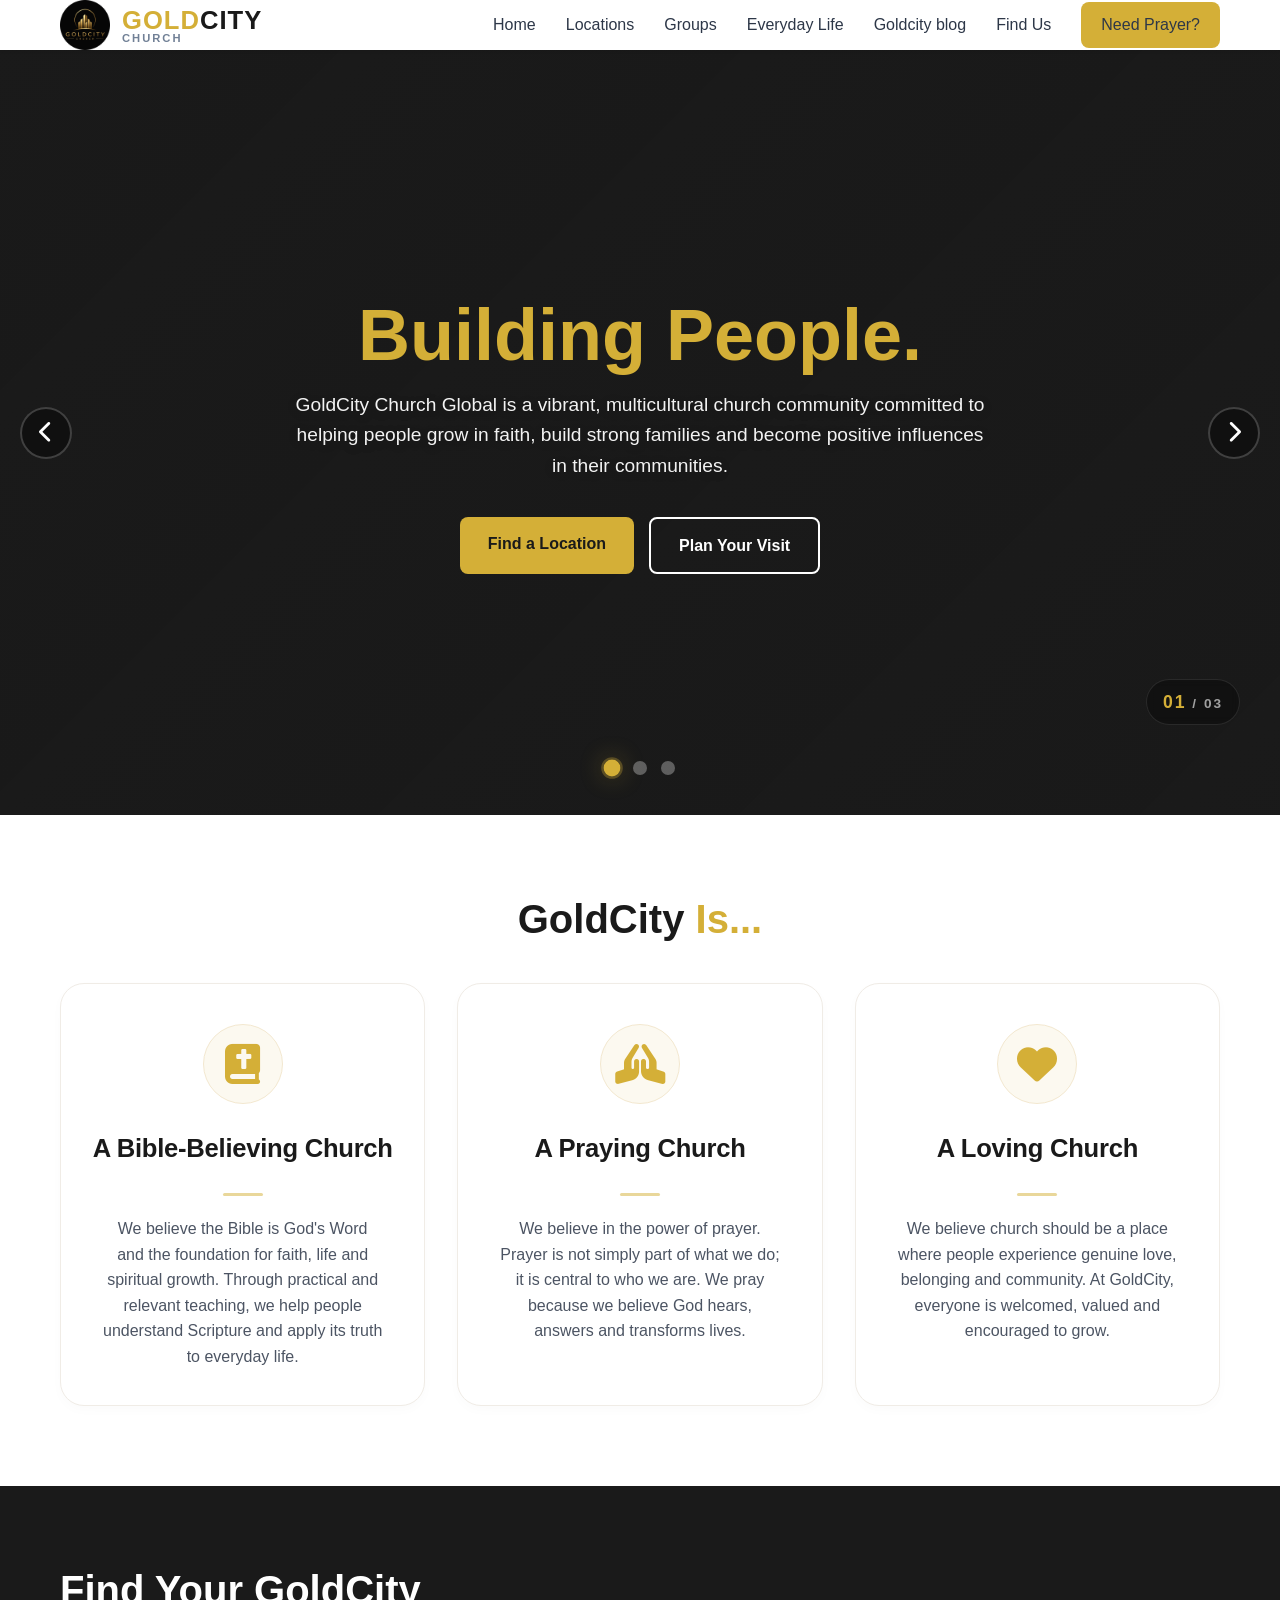
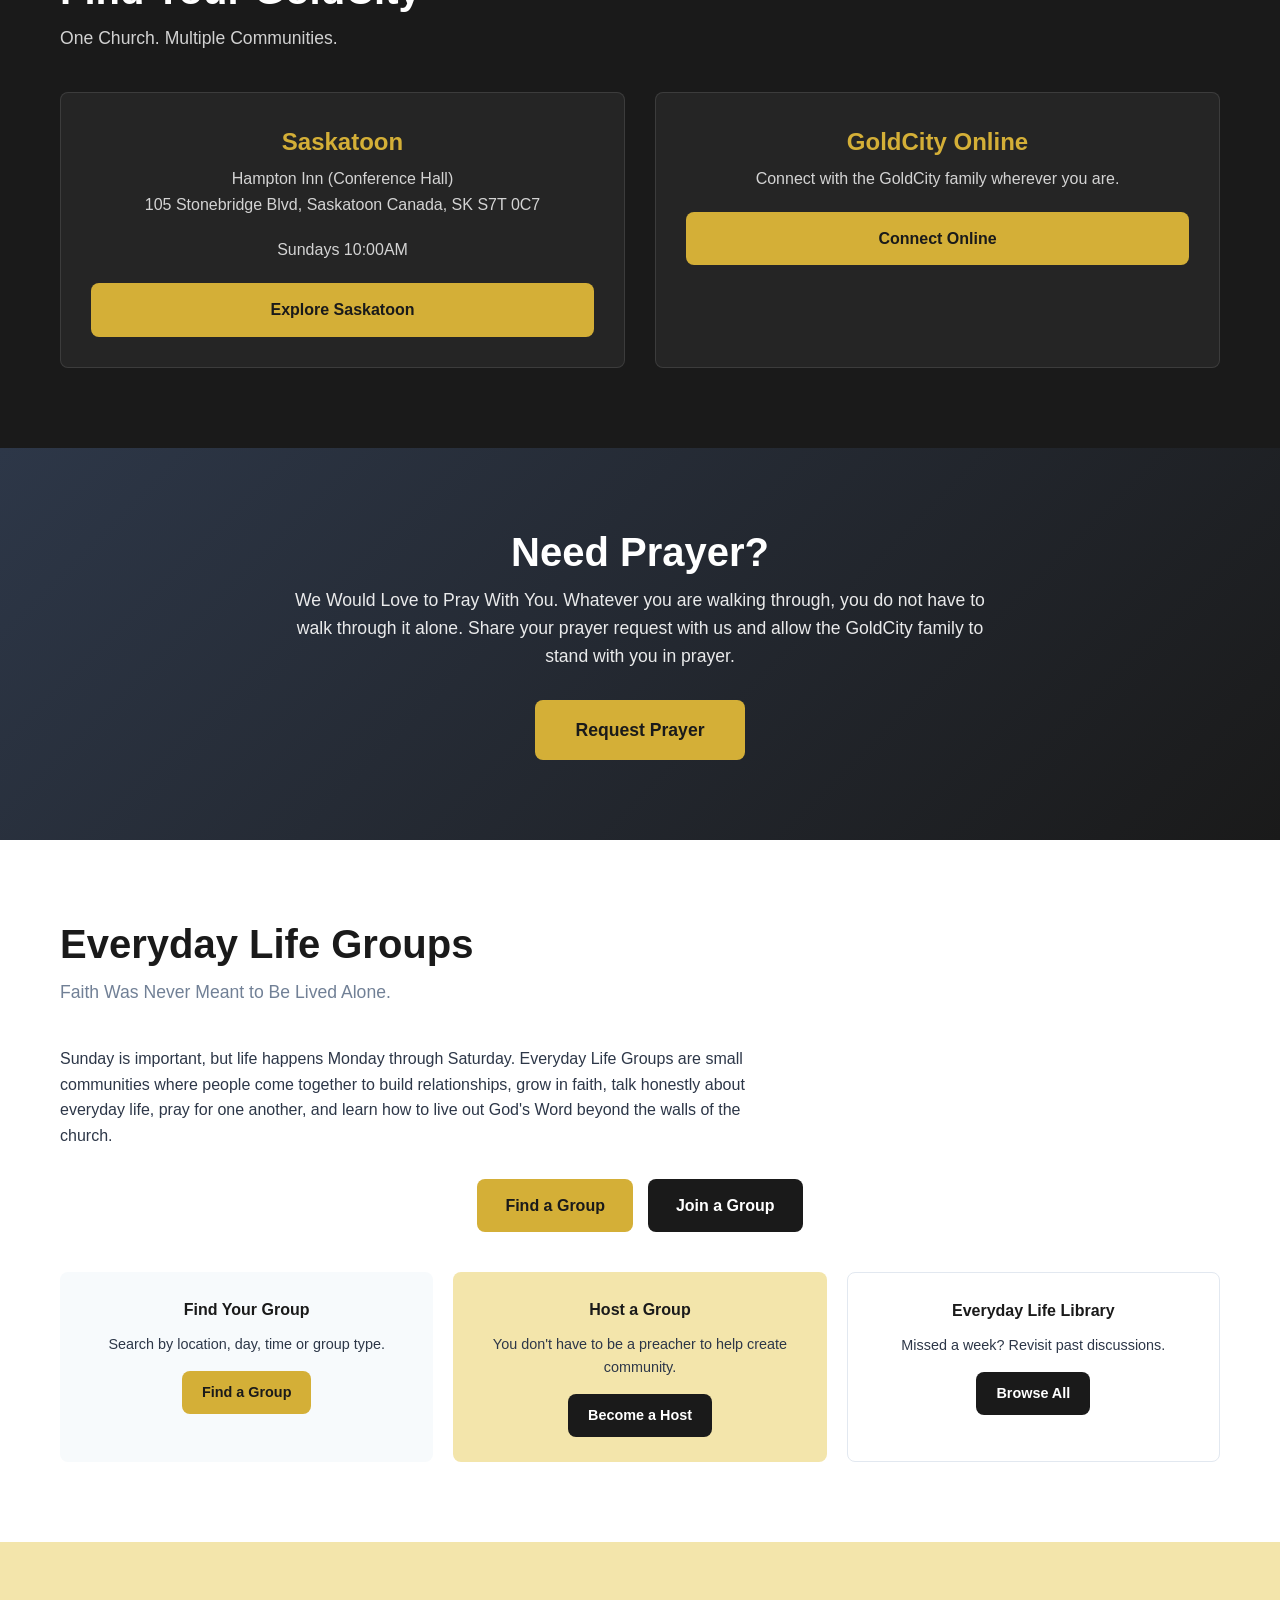
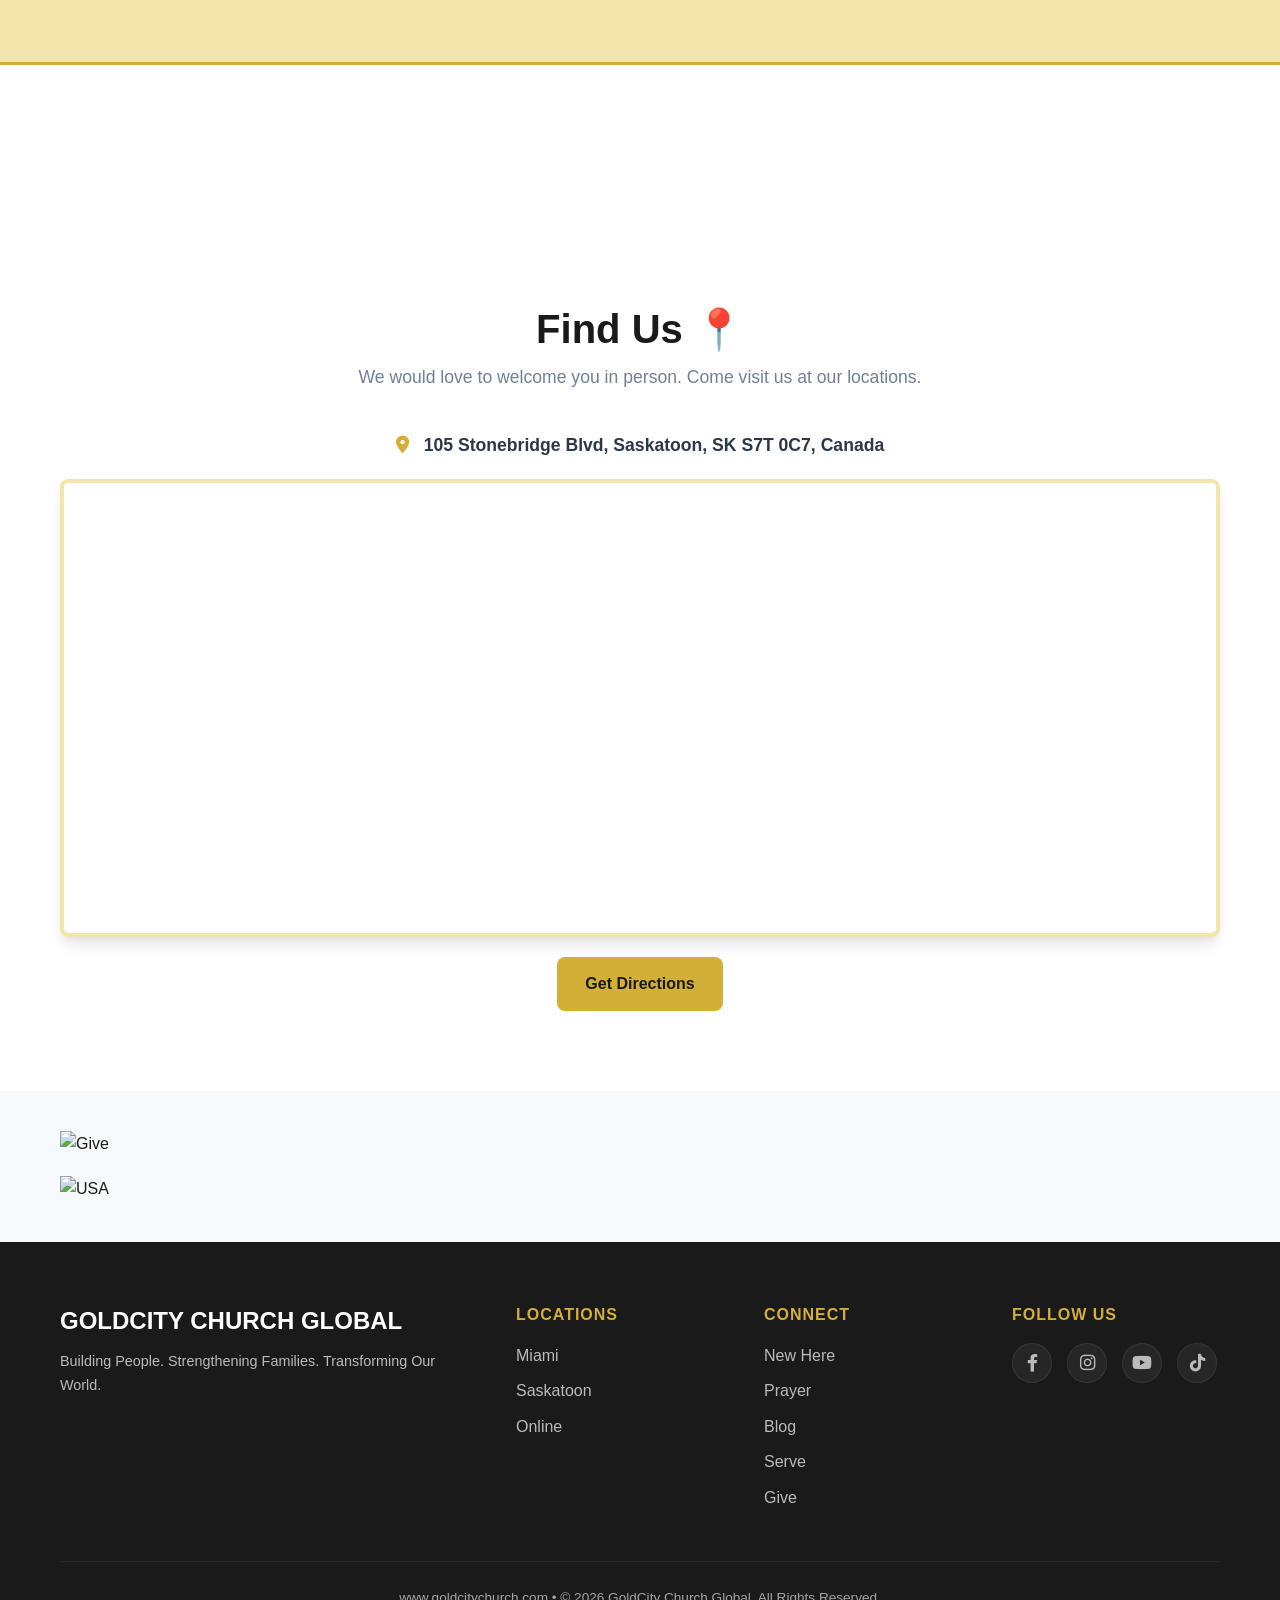
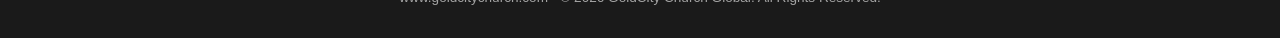
==== index.html @ 54d83080 "Update event day from 'Sunday' to 'Sundays'" ====
<!DOCTYPE html>
<html lang="en">
<head>
    <meta charset="UTF-8" />
    <meta name="viewport" content="width=device-width, initial-scale=1.0" />
    <title>GoldCity Church Global | Building People. Strengthening Families. Transforming Our World.</title>
    <!-- Font Awesome -->
    <link rel="stylesheet" href="https://cdnjs.cloudflare.com/ajax/libs/font-awesome/6.0.0-beta3/css/all.min.css" />
    <!-- Main Stylesheet -->
    <link rel="stylesheet" href="css/style.css" />
    <!-- Favicon -->
    <link rel="icon" type="image/png" sizes="32x32" href="images/favicon.png" />
    <link rel="icon" type="image/png" sizes="16x16" href="images/favicon.png" />
    <link rel="apple-touch-icon" sizes="180x180" href="images/favicon.png" />
</head>
<body>

    <!-- ============================================================
    HEADER
    ============================================================ -->
    <header>
        <nav class="container">
            <a href="index.html" class="logo">
                <img src="images/ logo.png">
                <span class="logo-text">
                    <span class="gold">GOLD</span><span class="city">CITY</span>
                    <span class="global">CHURCH</span>
                </span>
            </a>
            <ul class="nav-links" id="navLinks">
                <li><a href="index.html">Home</a></li>
                <li><a href="#locations">Locations</a></li>
                <li><a href="#el-groups">Groups</a></li>
                <li><a href="#everyday-life">Everyday Life</a></li>
                <li><a href="#blog">Goldcity blog</a></li>
                <li><a href="#map">Find Us</a></li>
                <li><a href="prayer.html" class="btn btn-primary">Need Prayer?</a></li>
            </ul>
            <button class="mobile-menu-btn" id="mobileMenuBtn" aria-label="Toggle menu">☰</button>
        </nav>
    </header>

    <!-- ============================================================
    HERO SLIDESHOW
    ============================================================ -->
    <section class="hero-slider" id="home">
        <!-- Slide 1: Building People (First) -->
        <div class="slide active">
            <div class="slide-content">
                <h1><span style="color: #D4AF37; font-weight: 900;">Building People.</span></h1>
                <p>GoldCity Church Global is a vibrant, multicultural church community committed to helping people grow in faith, build strong families and become positive influences in their communities.</p>
                <div class="slide-buttons">
                    <a href="#locations" class="btn btn-primary">Find a Location</a>
                    <a href="#map" class="btn btn-secondary">Plan Your Visit</a>
                </div>
            </div>
        </div>
        
        <!-- Slide 2: Strengthening Families (Second) -->
        <div class="slide">
            <div class="slide-content">
                <h1><span style="color: #D4AF37; font-weight: 900;">Strengthening Families.</span></h1>
                <p>We are dedicated to creating an environment designed to strengthen marriages, parents, children, and families, providing a foundation of love and biblical truth.</p>
                <div class="slide-buttons">
                    <a href="#locations" class="btn btn-primary">Find a Location</a>
                    <a href="#map" class="btn btn-secondary">Plan Your Visit</a>
                </div>
            </div>
        </div>
        
        <!-- Slide 3: Transforming Our World (Third) -->
        <div class="slide">
            <div class="slide-content">
                <h1><span style="color: #D4AF37; font-weight: 900;">Transforming Our World.</span></h1>
                <p>GoldCity Church Global is a vibrant, multicultural church community committed to helping people grow in faith, build strong families and become positive influences in their communities and the world.</p>
                <div class="slide-buttons">
                    <a href="#locations" class="btn btn-primary">Find a Location</a>
                    <a href="#map" class="btn btn-secondary">Plan Your Visit</a>
                </div>
            </div>
        </div>
        
        <div class="slider-arrows">
            <button id="prevSlide" aria-label="Previous slide"><i class="fas fa-chevron-left"></i></button>
            <button id="nextSlide" aria-label="Next slide"><i class="fas fa-chevron-right"></i></button>
        </div>
        <div class="slide-counter">
            <span class="current" id="currentSlideNum">01</span> / <span id="totalSlidesNum">03</span>
        </div>
        <div class="slider-dots">
            <div class="dot active" data-slide="0"></div>
            <div class="dot" data-slide="1"></div>
            <div class="dot" data-slide="2"></div>
        </div>
    </section>

    <!-- GOLD CITY IS -->
    <section class="section">
        <div class="container">
            <h2 class="section-title text-center">GoldCity <span class="text-gold">Is...</span></h2>
            <div class="is-grid">
                <div class="is-card">
                    <div class="is-card-icon"><i class="fas fa-bible"></i></div>
                    <h3>A Bible-Believing Church</h3>
                    <div class="card-divider"></div>
                    <p>We believe the Bible is God's Word and the foundation for faith, life and spiritual growth. Through practical and relevant teaching, we help people understand Scripture and apply its truth to everyday life.</p>
                </div>
                <div class="is-card">
                    <div class="is-card-icon"><i class="fas fa-hands-praying"></i></div>
                    <h3>A Praying Church</h3>
                    <div class="card-divider"></div>
                    <p>We believe in the power of prayer. Prayer is not simply part of what we do; it is central to who we are. We pray because we believe God hears, answers and transforms lives.</p>
                </div>
                <div class="is-card">
                    <div class="is-card-icon"><i class="fas fa-heart"></i></div>
                    <h3>A Loving Church</h3>
                    <div class="card-divider"></div>
                    <p>We believe church should be a place where people experience genuine love, belonging and community. At GoldCity, everyone is welcomed, valued and encouraged to grow.</p>
                </div>
            </div>
        </div>
    </section>

    <!-- LOCATIONS -->
    <section class="section locations" id="locations">
        <div class="container">
            <h2 class="section-title">Find Your GoldCity</h2>
            <p class="section-subtitle">One Church. Multiple Communities.</p>
            <div class="loc-grid">
                <div class="loc-card">
                    <h3>Saskatoon</h3>
                    <p>Hampton Inn (Conference Hall)<br>105 Stonebridge Blvd, Saskatoon Canada, SK S7T 0C7</p>
                     <p>Sundays 10:00AM</p>
                    <a href="#saskatoon-map" class="btn btn-primary btn-full-mobile">Explore Saskatoon</a>
                </div>
                <div class="loc-card">
                    <h3>GoldCity Online</h3>
                    <p>Connect with the GoldCity family wherever you are.</p>
                    <a href="#" class="btn btn-primary btn-full-mobile">Connect Online</a>
                </div>
            </div>
        </div>
    </section>

    <!-- PRAYER CTA -->
    <section class="section prayer-cta" id="prayer">
        <div class="container">
            <h2 class="section-title">Need Prayer?</h2>
            <p>We Would Love to Pray With You. Whatever you are walking through, you do not have to walk through it alone. Share your prayer request with us and allow the GoldCity family to stand with you in prayer.</p>
            <a href="prayer.html" class="btn btn-primary">Request Prayer</a>
        </div>
    </section>

    <!-- EVERYDAY LIFE GROUPS -->
    <section class="section el-groups" id="el-groups">
        <div class="container">
            <h2 class="section-title">Everyday Life Groups</h2>
            <p class="section-subtitle">Faith Was Never Meant to Be Lived Alone.</p>
            <p style="max-width: 700px; margin-bottom: 30px; color: var(--slate);">Sunday is important, but life happens Monday through Saturday. Everyday Life Groups are small communities where people come together to build relationships, grow in faith, talk honestly about everyday life, pray for one another, and learn how to live out God's Word beyond the walls of the church.</p>
            <div style="display: flex; gap: 15px; flex-wrap: wrap; margin-bottom: 40px; justify-content: center;">
                <a href="#" class="btn btn-primary">Find a Group</a>
                <a href="#" class="btn btn-dark">Join a Group</a>
            </div>
            <div style="display: grid; grid-template-columns: repeat(auto-fit, minmax(220px, 1fr)); gap: 20px; margin-top: 20px;">
                <div style="background: var(--light-gray); padding: 25px; border-radius: var(--radius); text-align: center;">
                    <h4 style="margin-bottom: 10px;">Find Your Group</h4>
                    <p style="font-size: 0.9rem; color: var(--slate);">Search by location, day, time or group type.</p>
                    <a href="#" class="btn btn-primary" style="margin-top: 15px; padding: 10px 20px; font-size: 0.9rem;">Find a Group</a>
                </div>
                <div style="background: var(--gold-light); padding: 25px; border-radius: var(--radius); text-align: center;">
                    <h4 style="margin-bottom: 10px;">Host a Group</h4>
                    <p style="font-size: 0.9rem; color: var(--slate);">You don't have to be a preacher to help create community.</p>
                    <a href="#" class="btn btn-dark" style="margin-top: 15px; padding: 10px 20px; font-size: 0.9rem;">Become a Host</a>
                </div>
                <div style="background: var(--white); border: 1px solid #e2e8f0; padding: 25px; border-radius: var(--radius); text-align: center;">
                    <h4 style="margin-bottom: 10px;">Everyday Life Library</h4>
                    <p style="font-size: 0.9rem; color: var(--slate);">Missed a week? Revisit past discussions.</p>
                    <a href="#" class="btn btn-dark" style="margin-top: 15px; padding: 10px 20px; font-size: 0.9rem;">Browse All</a>
                </div>
            </div>
        </div>
    </section>

    <!-- EVERYDAY LIFE SECTION -->
    <section class="everyday-life-section" id="everyday-life">
        <div class="container">
            <!-- Elfsight Blog | CAD Everyday life Blog -->
            <script src="https://elfsightcdn.com/platform.js" async></script>
            <div class="elfsight-app-df723f60-2df8-4416-b759-be738bc21c04" data-elfsight-app-lazy></div>
        </div>
    </section>

    <!-- BLOG SECTION -->
    <section class="section blog-section" id="blog">
        <div class="container">
            <!-- Elfsight Blog | GoldCityChurch Blog -->
            <script src="https://elfsightcdn.com/platform.js" async></script>
            <div class="elfsight-app-72cbe342-efa1-4c50-b221-0739531876c9" data-elfsight-app-lazy></div>
        </div>
    </section>

    <!-- MAP SECTION -->
    <section class="section map-section" id="map">
        <div class="container">
            <h2 class="section-title text-center">Find Us <span class="text-gold">📍</span></h2>
            <p class="section-subtitle text-center" style="margin-left: auto; margin-right: auto;">We would love to welcome you in person. Come visit us at our locations.</p>
            
            <!-- Saskatoon Map -->
            <div id="saskatoon-map" style="scroll-margin-top: 100px;">
                <div class="map-address">
                    <i class="fas fa-location-dot"></i> 
                    <strong>105 Stonebridge Blvd, Saskatoon, SK S7T 0C7, Canada</strong>
                </div>
                <div class="map-wrapper">
                    <div style="width: 100%; height: 450px; border-radius: 8px; overflow: hidden; box-shadow: 0 4px 6px -1px rgba(0,0,0,0.1);">
                        <iframe 
                            src="https://www.google.com/maps/embed?pb=!1m18!1m12!1m3!1d2467.063755193638!2d-106.680002684257!3d52.13034307973395!2m3!1f0!2f0!3f0!3m2!1i1024!2i768!4f13.1!3m3!1m2!1s0x5304f6bf6dd7ecf3%3A0x8d4e5a6f5e5b4c2d!2s105%20Stonebridge%20Blvd%2C%20Saskatoon%2C%20SK%20S7T%200C7!5e0!3m2!1sen!2sca!4v1700000000000!5m2!1sen!2sca" 
                            width="100%" 
                            height="100%" 
                            style="border:0;" 
                            allowfullscreen="" 
                            loading="lazy" 
                            referrerpolicy="no-referrer-when-downgrade">
                        </iframe>
                    </div>
                </div>
                <div style="text-align: center; margin-top: 20px;">
                    <a href="https://www.google.com/maps/dir//105+Stonebridge+Blvd,+Saskatoon,+SK+S7T+0C7" target="_blank" class="btn btn-primary">Get Directions</a>
                </div>
            </div>
        </div>
    </section>

    <!-- GIVE SECTION -->
    <section class="section give-section" id="give">
        <div class="container">
            <img src="images/give.jpg" alt="Give" style="max-width: 100%; margin-bottom: 20px;" />
            <img src="images/usa.jpg" alt="USA" style="max-width: 100%;" />
        </div>
    </section>

    <!-- ============================================================
    FOOTER
    ============================================================ -->
    <footer>
        <div class="container">
            <div class="footer-grid">
                <div class="footer-brand">
                    <h3>GOLDCITY CHURCH GLOBAL</h3>
                    <p>Building People. Strengthening Families. Transforming Our World.</p>
                </div>
                <div class="footer-col">
                    <h4>Locations</h4>
                    <a href="#map">Miami</a>
                    <a href="#saskatoon-map">Saskatoon</a>
                    <a href="#">Online</a>
                </div>
                <div class="footer-col">
                    <h4>Connect</h4>
                    <a href="#">New Here</a>
                    <a href="prayer.html">Prayer</a>
                    <a href="#blog">Blog</a>
                    <a href="#">Serve</a>
                    <a href="#give">Give</a>
                </div>
                <div class="footer-col">
                    <h4>Follow Us</h4>
                    <div class="social-links">
                        <a href="https://web.facebook.com/goldcitychurch1?_rdc=1&_rdr#" target="_blank" aria-label="Facebook"><i class="fab fa-facebook-f"></i></a>
                        <a href="https://www.instagram.com/goldcitychurch1/" target="_blank" aria-label="Instagram"><i class="fab fa-instagram"></i></a>
                        <a href="#" target="_blank" aria-label="YouTube"><i class="fab fa-youtube"></i></a>
                        <a href="https://www.tiktok.com/@goldcitychurch1?lang=en" target="_blank" aria-label="TikTok"><i class="fab fa-tiktok"></i></a>
                    </div>
                </div>
            </div>
            <div class="footer-bottom">
                <p>www.goldcitychurch.com &bull; &copy; 2026 GoldCity Church Global. All Rights Reserved.</p>
            </div>
        </div>
    </footer>

    <!-- ============================================================
    JAVASCRIPT
    ============================================================ -->
    <script src="js/main.js"></script>
</body>
</html>
---- css/style.css ----
/* ============================================================
   CSS VARIABLES & RESET
   ============================================================ */
:root {
    --gold: #D4AF37;
    --gold-light: #F3E5AB;
    --dark: #1A1A1A;
    --slate: #2D3748;
    --gray: #718096;
    --light-gray: #F7FAFC;
    --white: #FFFFFF;
    --font-main: 'Inter', -apple-system, BlinkMacSystemFont, 'Segoe UI', Roboto, sans-serif;
    --shadow: 0 4px 6px -1px rgba(0, 0, 0, 0.1), 0 2px 4px -1px rgba(0, 0, 0, 0.06);
    --shadow-lg: 0 10px 15px -3px rgba(0, 0, 0, 0.1), 0 4px 6px -2px rgba(0, 0, 0, 0.05);
    --radius: 8px;
}

* {
    margin: 0;
    padding: 0;
    box-sizing: border-box;
}
html {
    scroll-behavior: smooth;
}
body {
    font-family: var(--font-main);
    color: var(--dark);
    line-height: 1.6;
    background: var(--white);
}
img {
    max-width: 100%;
    display: block;
}
a {
    text-decoration: none;
    color: inherit;
}
ul {
    list-style: none;
}

/* ============================================================
   UTILITIES
   ============================================================ */
.container {
    max-width: 1200px;
    margin: 0 auto;
    padding: 0 20px;
}
.section {
    padding: 80px 0;
}
.section-title {
    font-size: 2.5rem;
    font-weight: 800;
    margin-bottom: 10px;
    color: var(--dark);
    line-height: 1.2;
}
.section-subtitle {
    font-size: 1.1rem;
    color: var(--gray);
    margin-bottom: 40px;
    max-width: 600px;
}
.btn {
    display: inline-block;
    padding: 14px 28px;
    border-radius: var(--radius);
    font-weight: 600;
    font-size: 1rem;
    transition: all 0.3s ease;
    cursor: pointer;
    border: none;
    text-align: center;
}
.btn-primary {
    background: var(--gold);
    color: var(--dark);
}
.btn-primary:hover {
    background: #c5a030;
    transform: translateY(-2px);
    box-shadow: var(--shadow);
}
.btn-secondary {
    background: transparent;
    color: var(--white);
    border: 2px solid var(--white);
}
.btn-secondary:hover {
    background: var(--white);
    color: var(--dark);
}
.btn-dark {
    background: var(--dark);
    color: var(--white);
}
.btn-dark:hover {
    background: #333;
}
.btn-outline {
    background: transparent;
    color: var(--dark);
    border: 2px solid var(--gold);
}
.btn-outline:hover {
    background: var(--gold);
    color: var(--dark);
}
.btn-full-mobile {
    width: 100%;
}
.text-gold {
    color: var(--gold);
}
.text-center {
    text-align: center;
}
.mt-20 {
    margin-top: 20px;
}
.mt-40 {
    margin-top: 40px;
}

/* ============================================================
   HEADER / NAV
   ============================================================ */
header {
    background: var(--white);
    position: sticky;
    top: 0;
    z-index: 1000;
    box-shadow: var(--shadow);
}
nav {
    display: flex;
    justify-content: space-between;
    align-items: center;
    padding: 15px 0;
}

.logo {
    display: flex;
    align-items: center;
    gap: 12px;
    text-decoration: none;
}
.logo img {
    height: 50px;
    width: auto;
    display: block;
}
.logo .logo-text {
    font-size: 1.6rem;
    font-weight: 800;
    letter-spacing: 1px;
    line-height: 1.1;
}
.logo .logo-text .gold {
    color: var(--gold);
}
.logo .logo-text .city {
    color: var(--dark);
}
.logo .logo-text .global {
    font-size: 0.7rem;
    font-weight: 600;
    color: var(--gray);
    letter-spacing: 2px;
    text-transform: uppercase;
    display: block;
    margin-top: -2px;
}

.nav-links {
    display: flex;
    gap: 30px;
    align-items: center;
}
.nav-links a {
    font-weight: 500;
    color: var(--slate);
    transition: color 0.3s;
}
.nav-links a:hover {
    color: var(--gold);
}
.nav-links .btn-primary {
    padding: 10px 20px;
}
.mobile-menu-btn {
    display: none;
    background: none;
    border: none;
    font-size: 1.5rem;
    cursor: pointer;
    color: var(--dark);
}

/* ============================================================
   HERO SLIDESHOW
   ============================================================ */
.hero-slider {
    position: relative;
    height: 85vh;
    min-height: 500px;
    max-height: 900px;
    overflow: hidden;
    background: var(--dark);
}

.slide {
    position: absolute;
    top: 0;
    left: 0;
    width: 100%;
    height: 100%;
    display: flex;
    align-items: center;
    justify-content: center;
    text-align: center;
    opacity: 0;
    transition: opacity 1.2s ease-in-out, transform 8s ease-out;
    transform: scale(1.08);
    z-index: 1;
    will-change: transform, opacity;
}
.slide.active {
    opacity: 1;
    transform: scale(1);
    z-index: 2;
}
.slide:nth-child(1) {
    background: linear-gradient(135deg, rgba(26, 26, 26, 0.65) 0%, rgba(26, 26, 26, 0.45) 100%),
        url('https://images.unsplash.com/photo-1528605248644-14dd04022da1?w=1600&q=80');
    background-size: cover;
    background-position: center;
}
.slide:nth-child(2) {
    background: linear-gradient(135deg, rgba(26, 26, 26, 0.65) 0%, rgba(26, 26, 26, 0.45) 100%),
        url('https://images.squarespace-cdn.com/content/v1/59b95cf31f318dad89947834/1605729976041-K8JX7HXKS67CQGLECMTO/image-asset.jpeg');
    background-size: cover;
    background-position: center;
}
.slide:nth-child(3) {
    background: linear-gradient(135deg, rgba(26, 26, 26, 0.65) 0%, rgba(26, 26, 26, 0.45) 100%),
        url('https://singapore.jesusyouth.org/wp-content/uploads/2017/11/WhatsApp-Image-2020-09-08-at-4.24.45-PM.jpeg');
    background-size: cover;
    background-position: center;
}

.slide-content {
    position: relative;
    z-index: 3;
    max-width: 850px;
    padding: 0 20px;
    color: var(--white);
}
.slide h1 {
    font-size: 4.2rem;
    font-weight: 800;
    margin-bottom: 15px;
    line-height: 1.1;
    opacity: 0;
    transform: translateY(30px) scale(0.95);
    transition: all 0.9s ease 0.5s;
}
.slide.active h1 {
    opacity: 1;
    transform: translateY(0) scale(1);
}
.slide h1 span {
    color: var(--gold);
    display: block;
    font-size: 4.5rem;
    margin-top: 5px;
}
.slide p {
    font-size: 1.2rem;
    max-width: 700px;
    margin: 0 auto 35px;
    opacity: 0;
    transform: translateY(25px);
    transition: all 0.9s ease 0.7s;
    text-shadow: 0 2px 12px rgba(0, 0, 0, 0.3);
}
.slide.active p {
    opacity: 0.95;
    transform: translateY(0);
}
.slide-buttons {
    display: flex;
    gap: 15px;
    justify-content: center;
    flex-wrap: wrap;
    opacity: 0;
    transform: translateY(25px);
    transition: all 0.9s ease 0.9s;
}
.slide.active .slide-buttons {
    opacity: 1;
    transform: translateY(0);
}

.slider-dots {
    position: absolute;
    bottom: 40px;
    left: 50%;
    transform: translateX(-50%);
    display: flex;
    gap: 14px;
    z-index: 10;
}
.dot {
    width: 14px;
    height: 14px;
    border-radius: 50%;
    background: rgba(255, 255, 255, 0.3);
    border: 2px solid transparent;
    cursor: pointer;
    transition: all 0.4s ease;
    position: relative;
}
.dot::after {
    content: '';
    position: absolute;
    inset: -4px;
    border-radius: 50%;
    border: 2px solid transparent;
    transition: all 0.4s ease;
}
.dot.active {
    background: var(--gold);
    transform: scale(1.2);
    border-color: var(--gold);
    box-shadow: 0 0 20px rgba(212, 175, 55, 0.4);
}
.dot.active::after {
    border-color: rgba(212, 175, 55, 0.3);
    animation: pulseDot 2s ease-in-out infinite;
}
@keyframes pulseDot {
    0%,
    100% {
        transform: scale(1);
        opacity: 0.6;
    }
    50% {
        transform: scale(1.5);
        opacity: 0;
    }
}
.dot:hover {
    background: rgba(255, 255, 255, 0.7);
    transform: scale(1.1);
}

.slider-arrows {
    position: absolute;
    top: 50%;
    width: 100%;
    transform: translateY(-50%);
    display: flex;
    justify-content: space-between;
    padding: 0 20px;
    z-index: 10;
    pointer-events: none;
}
.slider-arrows button {
    pointer-events: auto;
    background: rgba(0, 0, 0, 0.35);
    border: 2px solid rgba(255, 255, 255, 0.2);
    color: var(--white);
    width: 52px;
    height: 52px;
    border-radius: 50%;
    font-size: 1.4rem;
    cursor: pointer;
    transition: all 0.3s ease;
    backdrop-filter: blur(6px);
    display: flex;
    align-items: center;
    justify-content: center;
}
.slider-arrows button:hover {
    background: var(--gold);
    border-color: var(--gold);
    transform: scale(1.08);
    box-shadow: 0 0 30px rgba(212, 175, 55, 0.3);
}
.slider-arrows button:active {
    transform: scale(0.95);
}

.slide-counter {
    position: absolute;
    bottom: 90px;
    right: 40px;
    z-index: 10;
    color: rgba(255, 255, 255, 0.6);
    font-size: 0.85rem;
    font-weight: 600;
    letter-spacing: 2px;
    background: rgba(0, 0, 0, 0.3);
    padding: 8px 16px;
    border-radius: 50px;
    backdrop-filter: blur(4px);
    border: 1px solid rgba(255, 255, 255, 0.1);
}
.slide-counter .current {
    color: var(--gold);
    font-size: 1.1rem;
}

/* ============================================================
   GOLD CITY IS
   ============================================================ */
.is-grid {
    display: grid;
    grid-template-columns: repeat(3, 1fr);
    gap: 2rem;
    margin-top: 2.5rem;
}
.is-card {
    background: #ffffff;
    border-radius: 24px;
    padding: 2.5rem 1.8rem 2.2rem;
    box-shadow: 0 4px 12px rgba(0, 0, 0, 0.02);
    border: 1px solid #f0ece6;
    transition: transform 0.25s ease, box-shadow 0.35s ease, border-color 0.25s;
    text-align: center;
    display: flex;
    flex-direction: column;
    align-items: center;
}
.is-card:hover {
    transform: translateY(-8px);
    box-shadow: 0 20px 35px -8px rgba(0, 0, 0, 0.08), 0 8px 18px rgba(212, 175, 55, 0.06);
    border-color: #d4af37;
}
.is-card-icon {
    width: 80px;
    height: 80px;
    background: #fcf9f0;
    border-radius: 50%;
    display: flex;
    align-items: center;
    justify-content: center;
    font-size: 2.5rem;
    color: #d4af37;
    margin-bottom: 1.5rem;
    transition: background 0.3s, transform 0.3s;
    border: 1px solid #f3e8d0;
}
.is-card:hover .is-card-icon {
    background: #d4af37;
    color: #ffffff;
    transform: scale(1.02);
    border-color: #d4af37;
}
.is-card h3 {
    font-size: 1.6rem;
    font-weight: 700;
    color: #1a1a1a;
    margin-bottom: 0.75rem;
    letter-spacing: -0.01em;
}
.is-card p {
    font-size: 1rem;
    line-height: 1.6;
    color: #2d3748;
    opacity: 0.85;
    max-width: 280px;
    margin: 0 auto;
}
.card-divider {
    width: 40px;
    height: 3px;
    background: #d4af37;
    border-radius: 4px;
    margin: 0.75rem auto 1.25rem;
    opacity: 0.5;
}

/* ============================================================
   LOCATIONS
   ============================================================ */
.locations {
    background: var(--dark);
    color: var(--white);
}
.locations .section-title,
.locations .section-subtitle {
    color: var(--white);
}
.locations .section-subtitle {
    opacity: 0.8;
}
.loc-grid {
    display: grid;
    grid-template-columns: repeat(auto-fit, minmax(280px, 1fr));
    gap: 30px;
}
.loc-card {
    background: rgba(255, 255, 255, 0.05);
    border: 1px solid rgba(255, 255, 255, 0.1);
    padding: 30px;
    border-radius: var(--radius);
    text-align: center;
    transition: all 0.3s;
}
.loc-card:hover {
    background: rgba(212, 175, 55, 0.1);
    border-color: var(--gold);
}
.loc-card h3 {
    font-size: 1.5rem;
    margin-bottom: 5px;
    color: var(--gold);
}
.loc-card p {
    margin-bottom: 20px;
    opacity: 0.8;
}

/* ============================================================
   PRAYER CTA
   ============================================================ */
.prayer-cta {
    background: linear-gradient(135deg, var(--slate) 0%, var(--dark) 100%);
    color: var(--white);
    text-align: center;
}
.prayer-cta .section-title {
    color: var(--white);
}
.prayer-cta p {
    max-width: 700px;
    margin: 0 auto 30px;
    opacity: 0.9;
    font-size: 1.1rem;
}
.prayer-cta .btn-primary {
    background: var(--gold);
    color: var(--dark);
    padding: 16px 40px;
    font-size: 1.1rem;
}
.prayer-cta .btn-primary:hover {
    background: #c5a030;
    transform: translateY(-2px);
}

/* ============================================================
   EVERYDAY LIFE SECTION
   ============================================================ */
.everyday-life-section {
    background: var(--gold-light);
    padding: 60px 0;
    border-bottom: 3px solid var(--gold);
}
.everyday-life-section .el-wrapper {
    max-width: 800px;
    margin: 0 auto;
    text-align: center;
}
.everyday-life-section .el-label {
    display: inline-block;
    font-size: 0.8rem;
    font-weight: 700;
    text-transform: uppercase;
    letter-spacing: 3px;
    color: var(--slate);
    background: rgba(255, 255, 255, 0.5);
    padding: 4px 18px;
    border-radius: 50px;
    margin-bottom: 15px;
}
.everyday-life-section h2 {
    font-size: 2.2rem;
    font-weight: 800;
    color: var(--dark);
    margin-bottom: 10px;
}
.everyday-life-section p {
    font-size: 1.15rem;
    color: var(--slate);
    font-style: italic;
    margin-bottom: 25px;
}
.everyday-life-section .btn {
    background: var(--gold);
    color: var(--dark);
    padding: 14px 35px;
    border-radius: 50px;
    font-weight: 700;
    font-size: 1rem;
    transition: all 0.3s ease;
    display: inline-block;
    border: none;
    cursor: pointer;
    text-decoration: none;
}
.everyday-life-section .btn:hover {
    background: #c5a030;
    transform: translateY(-2px);
    box-shadow: var(--shadow);
}

/* ============================================================
   BLOG SECTION
   ============================================================ */
.blog-section {
    background: var(--white);
}
.blog-grid {
    display: grid;
    grid-template-columns: repeat(auto-fit, minmax(320px, 1fr));
    gap: 30px;
    margin-top: 30px;
}
.blog-card {
    background: var(--white);
    border-radius: var(--radius);
    overflow: hidden;
    border: 1px solid #e2e8f0;
    transition: transform 0.3s, box-shadow 0.3s;
}
.blog-card:hover {
    transform: translateY(-5px);
    box-shadow: var(--shadow-lg);
}
.blog-card-img {
    height: 200px;
    background-size: cover;
    background-position: center;
    position: relative;
}
.blog-card-img .blog-tag {
    position: absolute;
    top: 15px;
    left: 15px;
    background: var(--gold);
    color: var(--dark);
    padding: 4px 14px;
    border-radius: 50px;
    font-size: 0.7rem;
    font-weight: 700;
    text-transform: uppercase;
    letter-spacing: 1px;
}
.blog-card-content {
    padding: 25px;
}
.blog-card-content .blog-meta {
    font-size: 0.8rem;
    color: var(--gray);
    margin-bottom: 10px;
}
.blog-card-content .blog-meta i {
    color: var(--gold);
    margin-right: 5px;
}
.blog-card-content h3 {
    font-size: 1.3rem;
    margin-bottom: 12px;
    color: var(--dark);
    line-height: 1.3;
}
.blog-card-content p {
    color: var(--slate);
    font-size: 0.95rem;
    line-height: 1.6;
    margin-bottom: 15px;
}
.blog-card-content .read-more {
    color: var(--gold);
    font-weight: 600;
    font-size: 0.9rem;
    transition: color 0.3s;
}
.blog-card-content .read-more:hover {
    color: #c5a030;
}
.blog-card-content .read-more i {
    transition: transform 0.3s;
}
.blog-card-content .read-more:hover i {
    transform: translateX(5px);
}

.blog-img-1 {
    background-image: url('https://images.unsplash.com/photo-1504052434569-70ad5836ab65?w=800&q=80');
}
.blog-img-2 {
    background-image: url('https://images.unsplash.com/photo-1517245386807-bb43f82c33c4?w=800&q=80');
}
.blog-img-3 {
    background-image: url('https://images.unsplash.com/photo-1528605248644-14dd04022da1?w=800&q=80');
}

/* ============================================================
   EVERYDAY LIFE GROUPS
   ============================================================ */
.el-groups {
    background: var(--white);
}
.el-groups .section-subtitle {
    max-width: 700px;
}

/* ============================================================
   MAP SECTION
   ============================================================ */
.map-section {
    background: var(--white);
}
.map-wrapper {
    border-radius: var(--radius);
    overflow: hidden;
    box-shadow: var(--shadow-lg);
    border: 4px solid var(--gold-light);
    margin-top: 20px;
}
.map-wrapper iframe {
    display: block;
    width: 100%;
    height: 450px;
    border: none;
}
.map-address {
    text-align: center;
    margin-top: 20px;
    font-size: 1.1rem;
    color: var(--slate);
}
.map-address i {
    color: var(--gold);
    margin-right: 10px;
}

/* ============================================================
   GIVE SECTION
   ============================================================ */
.give-section {
    background: var(--light-gray);
    padding: 40px 0;
}
.give-section img {
    margin: 0 auto;
    max-width: 100%;
}

/* ============================================================
   FOOTER
   ============================================================ */
footer {
    background: var(--dark);
    color: var(--white);
    padding: 60px 0 30px;
}
.footer-grid {
    display: grid;
    grid-template-columns: 2fr 1fr 1fr 1fr;
    gap: 40px;
    margin-bottom: 40px;
}
.footer-brand h3 {
    font-size: 1.5rem;
    margin-bottom: 10px;
}
.footer-brand p {
    opacity: 0.7;
    font-size: 0.9rem;
}
.footer-col h4 {
    font-size: 1rem;
    text-transform: uppercase;
    letter-spacing: 1px;
    margin-bottom: 15px;
    color: var(--gold);
}
.footer-col a {
    display: block;
    margin-bottom: 10px;
    opacity: 0.7;
    transition: opacity 0.3s;
}
.footer-col a:hover {
    opacity: 1;
    color: var(--gold);
}
.footer-bottom {
    border-top: 1px solid rgba(255, 255, 255, 0.1);
    padding-top: 25px;
    text-align: center;
    font-size: 0.85rem;
    opacity: 0.6;
}

.social-links {
    display: flex;
    gap: 15px;
    margin-top: 10px;
    flex-wrap: wrap;
}
.social-links a {
    display: inline-flex;
    align-items: center;
    justify-content: center;
    width: 40px;
    height: 40px;
    border-radius: 50%;
    background: rgba(255, 255, 255, 0.08);
    color: var(--white);
    font-size: 1.1rem;
    transition: all 0.3s ease;
    border: 1px solid rgba(255, 255, 255, 0.1);
}
.social-links a:hover {
    background: var(--gold);
    color: var(--dark);
    transform: translateY(-3px);
    border-color: var(--gold);
}

/* ============================================================
   RESPONSIVE
   ============================================================ */
@media (max-width: 1024px) {
    .section {
        padding: 60px 0;
    }
    .section-title {
        font-size: 2.2rem;
    }
    .footer-grid {
        grid-template-columns: 1fr 1fr;
    }
    .is-grid {
        gap: 1.5rem;
    }
    .hero-slider {
        height: 75vh;
        min-height: 450px;
    }
    .slide h1 {
        font-size: 3.5rem;
    }
    .slide h1 span {
        font-size: 3.8rem;
    }
    .blog-card-img {
        height: 170px;
    }
    .map-wrapper iframe {
        height: 350px;
    }
    .logo img {
        height: 40px;
    }
    .logo .logo-text {
        font-size: 1.3rem;
    }
    .everyday-life-section h2 {
        font-size: 1.8rem;
    }
}

@media (max-width: 820px) {
    .is-grid {
        grid-template-columns: repeat(2, 1fr);
        gap: 1.5rem;
    }
    .is-card p {
        max-width: 100%;
    }
    .slider-arrows button {
        width: 40px;
        height: 40px;
        font-size: 1rem;
    }
    .slide-counter {
        display: none;
    }
    .blog-card-img {
        height: 160px;
    }
    .social-links {
        justify-content: center;
    }
    .map-wrapper iframe {
        height: 300px;
    }
    .logo img {
        height: 35px;
    }
    .logo .logo-text {
        font-size: 1.1rem;
    }
    .everyday-life-section h2 {
        font-size: 1.6rem;
    }
    .everyday-life-section p {
        font-size: 1rem;
    }
}

@media (max-width: 768px) {
    .nav-links {
        display: none;
        position: absolute;
        top: 100%;
        left: 0;
        right: 0;
        background: var(--white);
        flex-direction: column;
        padding: 20px;
        box-shadow: var(--shadow);
        gap: 15px;
    }
    .nav-links.active {
        display: flex;
    }
    .mobile-menu-btn {
        display: block;
    }

    .hero-slider {
        height: auto;
        min-height: 480px;
        padding: 50px 0;
    }
    .slide {
        position: relative;
        opacity: 0;
        height: auto;
        min-height: 400px;
        display: none;
        padding: 30px 0;
    }
    .slide.active {
        display: flex;
        opacity: 1;
    }
    .slide h1 {
        font-size: 2.8rem;
    }
    .slide h1 span {
        font-size: 3rem;
    }
    .slide p {
        font-size: 1rem;
        margin-bottom: 25px;
    }
    .slide-buttons {
        flex-direction: column;
        width: 100%;
        max-width: 280px;
        margin: 0 auto;
    }
    .slide-buttons .btn {
        width: 100%;
    }

    .slider-dots {
        bottom: 15px;
        gap: 10px;
    }
    .dot {
        width: 12px;
        height: 12px;
    }
    .slider-arrows {
        display: none;
    }

    .section-title {
        font-size: 2rem;
    }
    .is-grid,
    .loc-grid,
    .blog-grid {
        grid-template-columns: 1fr;
    }
    .footer-grid {
        grid-template-columns: 1fr;
        text-align: center;
    }
    .blog-card-img {
        height: 180px;
    }
    .social-links {
        justify-content: center;
    }
    .map-wrapper iframe {
        height: 250px;
    }
    .map-address {
        font-size: 1rem;
    }
    .logo img {
        height: 32px;
    }
    .logo .logo-text {
        font-size: 1rem;
    }
    .everyday-life-section {
        padding: 40px 0;
    }
    .everyday-life-section h2 {
        font-size: 1.4rem;
    }
    .everyday-life-section p {
        font-size: 0.95rem;
    }
    .everyday-life-section .btn {
        padding: 12px 28px;
        font-size: 0.9rem;
    }
}

@media (max-width: 480px) {
    .container {
        padding: 0 15px;
    }
    .hero-slider {
        min-height: 420px;
        padding: 30px 0;
    }
    .slide {
        min-height: 350px;
    }
    .slide h1 {
        font-size: 2.2rem;
    }
    .slide h1 span {
        font-size: 2.4rem;
    }
    .slide p {
        font-size: 0.95rem;
        margin-bottom: 20px;
    }
    .section {
        padding: 40px 0;
    }
    .section-title {
        font-size: 1.75rem;
    }
    .btn {
        padding: 12px 24px;
        font-size: 0.95rem;
    }
    .is-card {
        padding: 2rem 1.5rem;
    }
    .is-card-icon {
        width: 70px;
        height: 70px;
        font-size: 2.2rem;
    }
    .is-card h3 {
        font-size: 1.4rem;
    }
    .slider-dots {
        bottom: 10px;
        gap: 8px;
    }
    .dot {
        width: 10px;
        height: 10px;
    }
    .blog-card-img {
        height: 150px;
    }
    .social-links a {
        width: 36px;
        height: 36px;
        font-size: 1rem;
    }
    .map-wrapper iframe {
        height: 200px;
    }
    .logo img {
        height: 28px;
    }
    .logo .logo-text {
        font-size: 0.85rem;
    }
    .everyday-life-section h2 {
        font-size: 1.2rem;
    }
    .everyday-life-section p {
        font-size: 0.85rem;
    }
    .everyday-life-section .btn {
        padding: 10px 20px;
        font-size: 0.8rem;
    }
}

@media (hover: none) {
    .btn:hover,
    .is-card:hover,
    .loc-card:hover,
    .slider-arrows button:hover,
    .blog-card:hover,
    .social-links a:hover,
    .everyday-life-section .btn:hover {
        transform: none;
    }
}
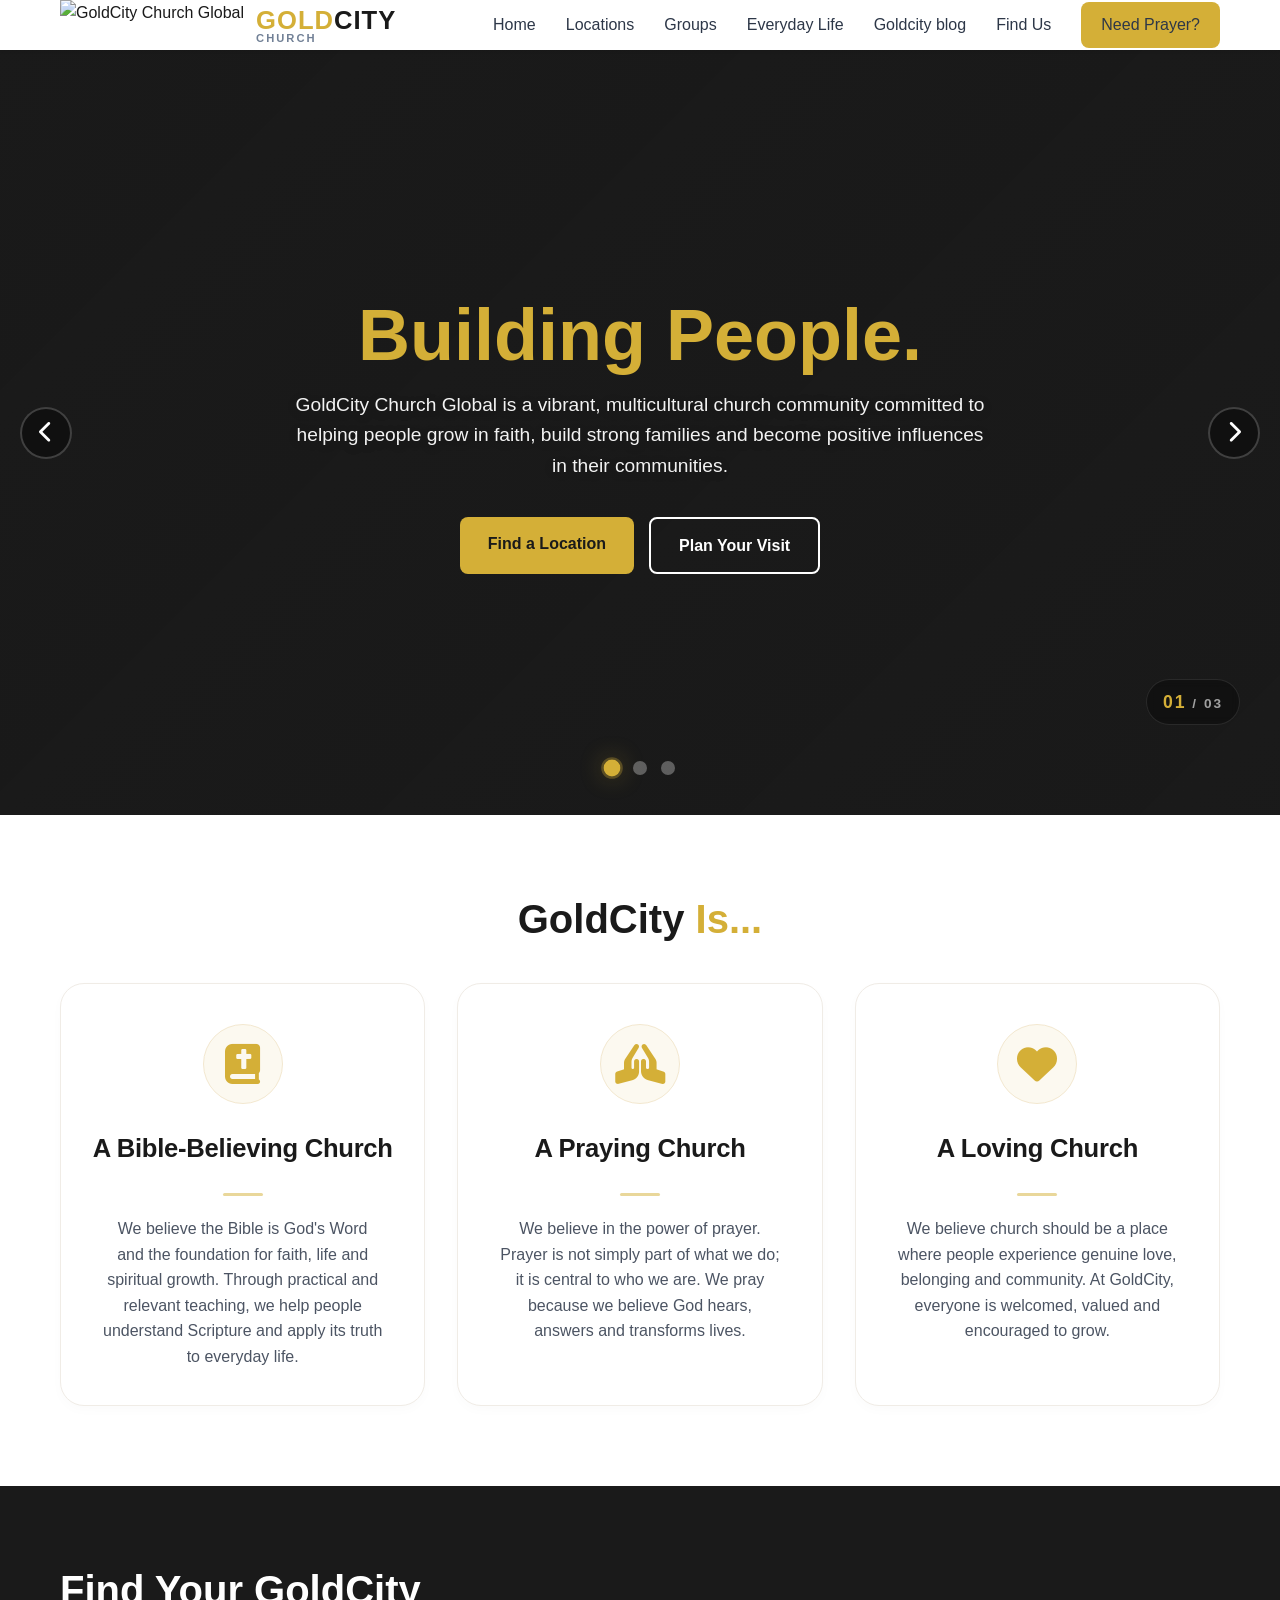
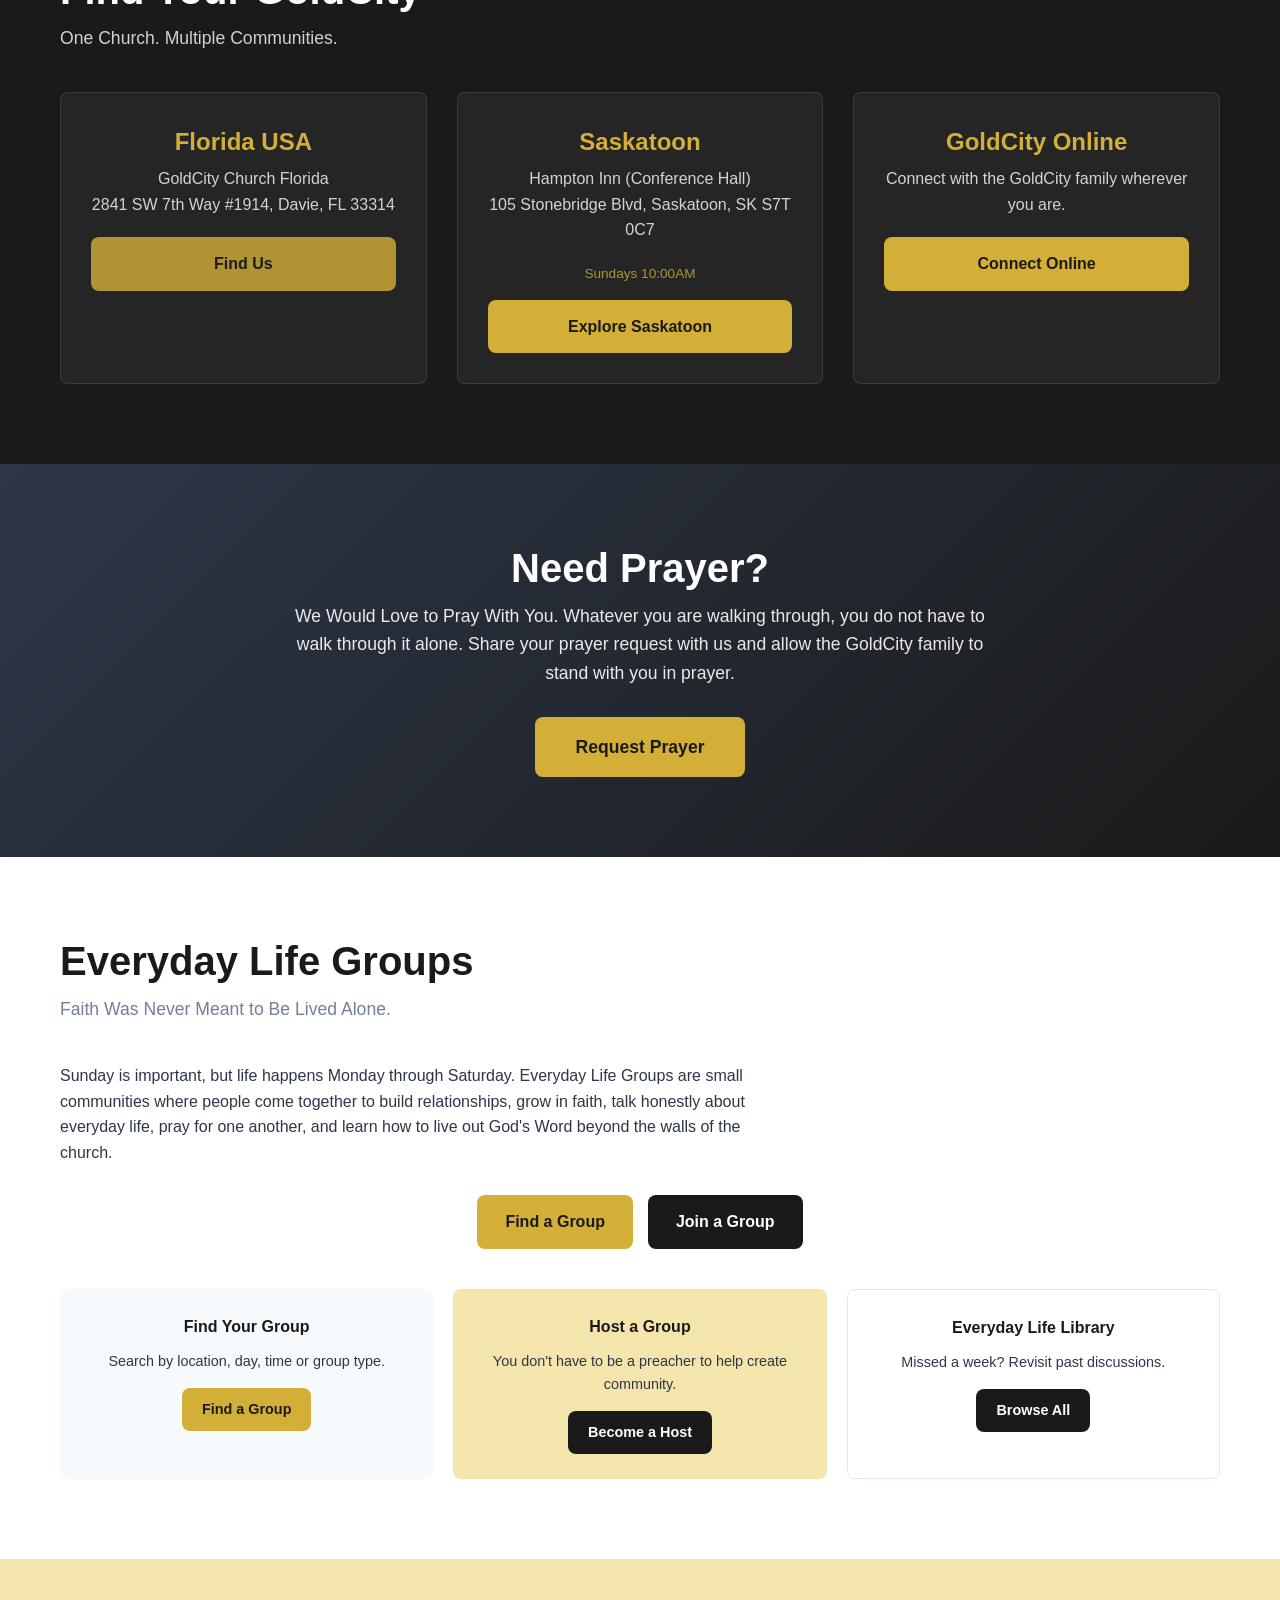
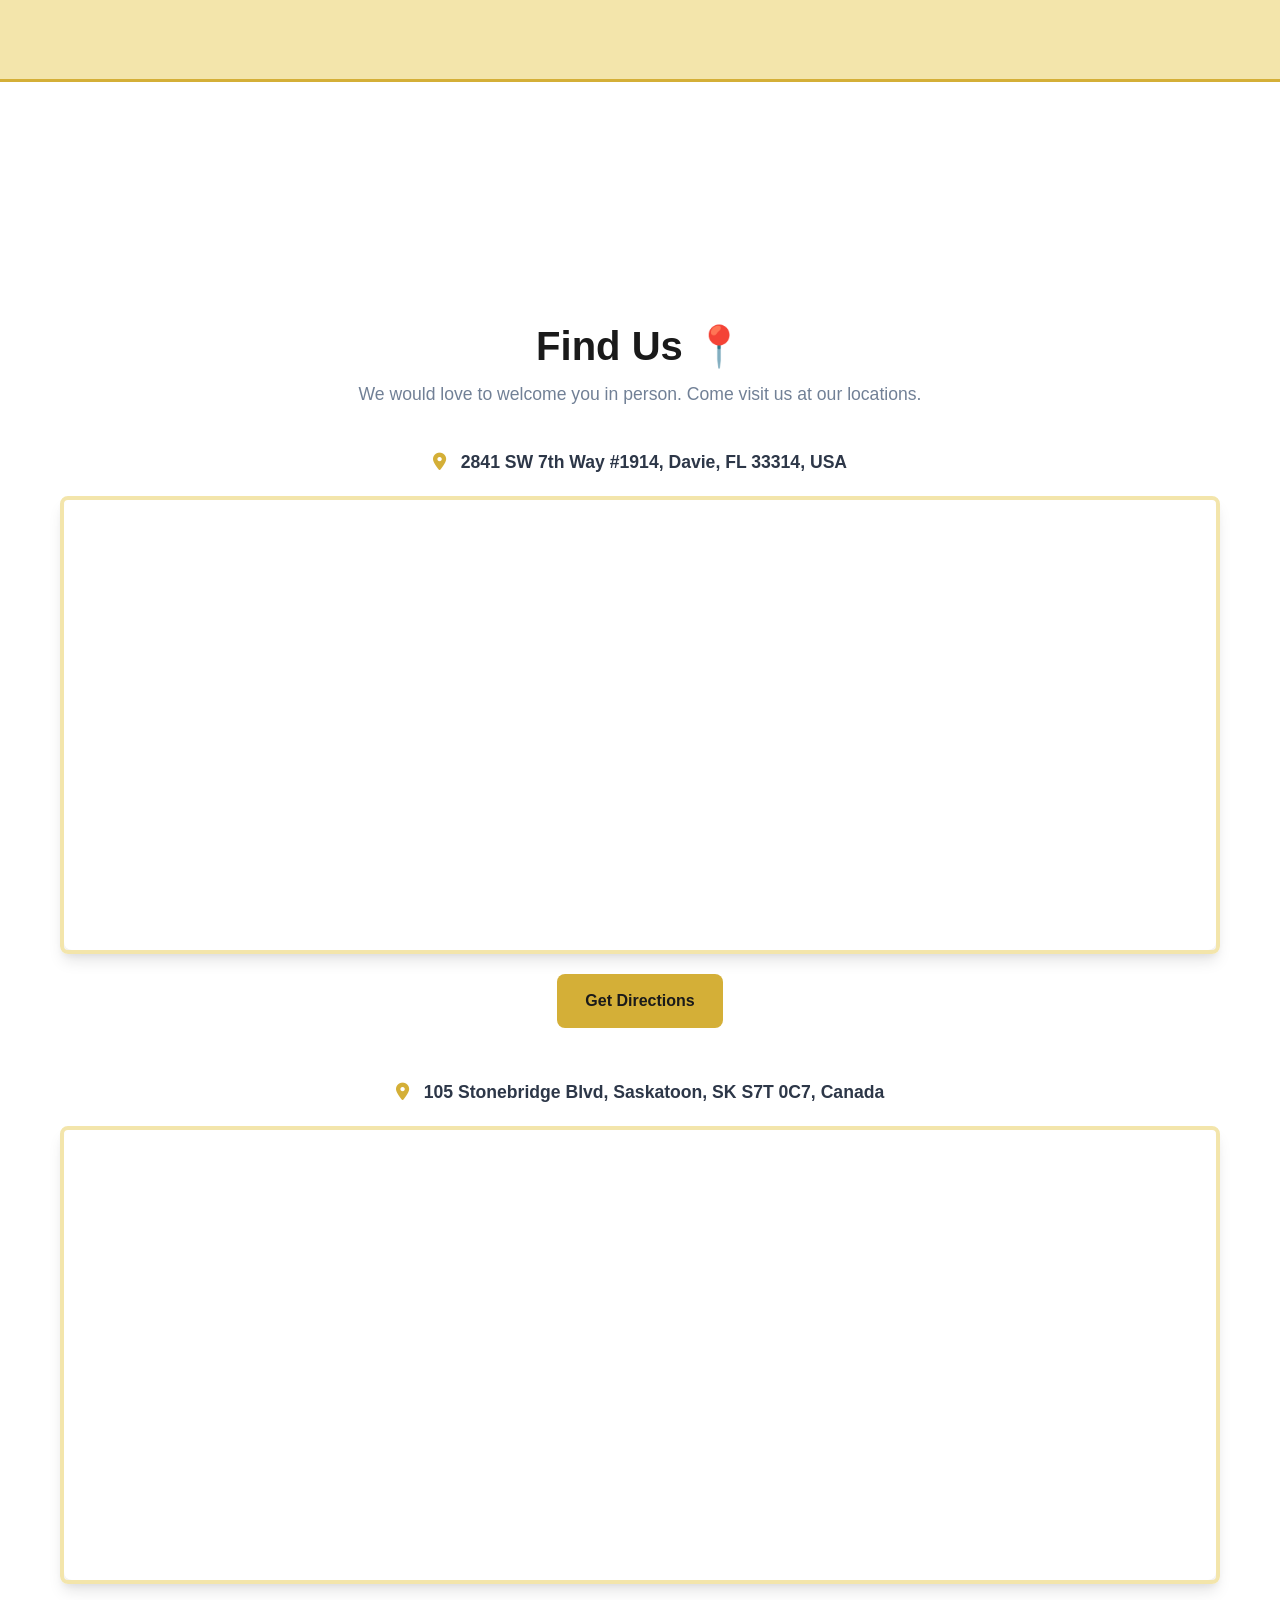
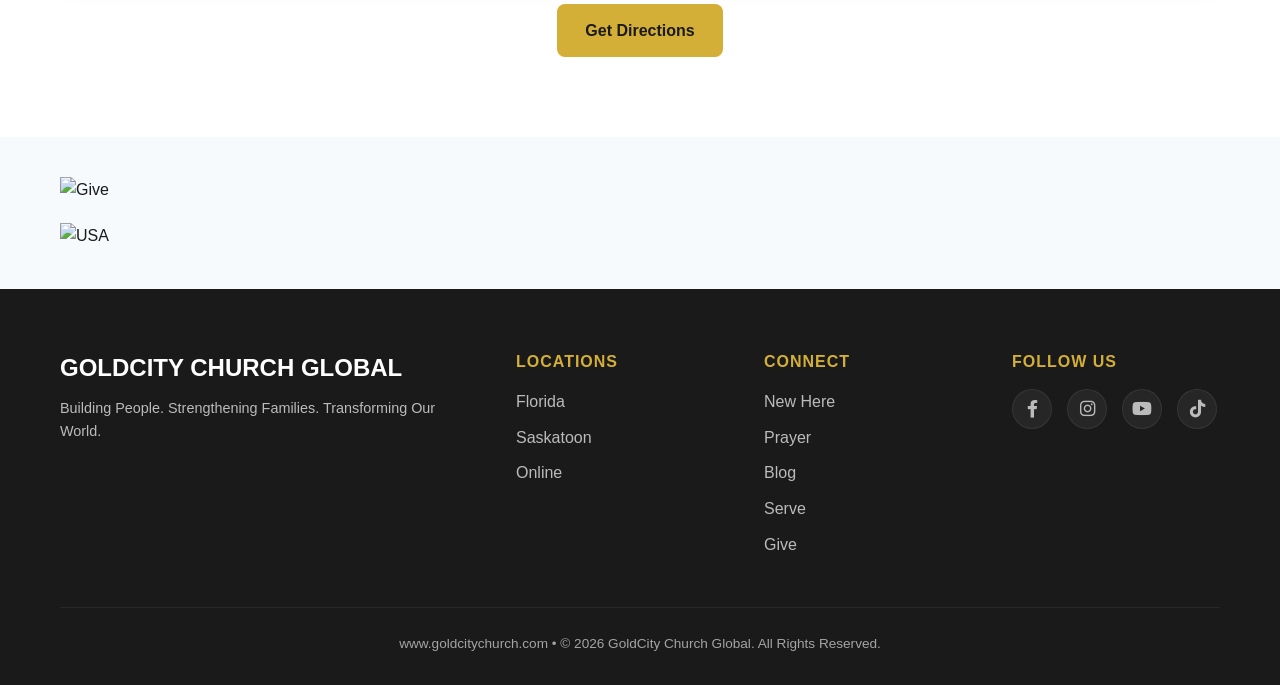
==== commit 6d9f5b1f: "Update index.html" ====
--- a/index.html
+++ b/index.html
@@ -1,4 +1,4 @@
-    <!DOCTYPE html>
+  <!DOCTYPE html>
 <html lang="en">
 <head>
     <meta charset="UTF-8" />
@@ -21,7 +21,7 @@
     <header>
         <nav class="container">
             <a href="index.html" class="logo">
-                <img src="images/ logo.png">
+                <img src="images/logo.png" alt="GoldCity Church Global" />
                 <span class="logo-text">
                     <span class="gold">GOLD</span><span class="city">CITY</span>
                     <span class="global">CHURCH</span>
@@ -127,12 +127,21 @@
             <h2 class="section-title">Find Your GoldCity</h2>
             <p class="section-subtitle">One Church. Multiple Communities.</p>
             <div class="loc-grid">
+                <!-- Florida USA Card -->
+                <div class="loc-card">
+                    <h3>Florida USA</h3>
+                    <p>GoldCity Church Florida<br>2841 SW 7th Way #1914, Davie, FL 33314</p>
+                    <p style="font-size: 0.85rem; color: var(--gold); margin: 5px 0 15px;">
+                    <a href="#florida-map" class="btn btn-primary btn-full-mobile">Find Us</a>
+                </div>
+                <!-- Saskatoon Card -->
                 <div class="loc-card">
                     <h3>Saskatoon</h3>
-                    <p>Hampton Inn (Conference Hall)<br>105 Stonebridge Blvd, Saskatoon Canada, SK S7T 0C7</p>
-                     <p>Sundays 10:00AM</p>
+                    <p>Hampton Inn (Conference Hall)<br>105 Stonebridge Blvd, Saskatoon, SK S7T 0C7</p>
+                    <p style="font-size: 0.85rem; color: var(--gold); margin: 5px 0 15px;">Sundays 10:00AM</p>
                     <a href="#saskatoon-map" class="btn btn-primary btn-full-mobile">Explore Saskatoon</a>
                 </div>
+                <!-- Online Card -->
                 <div class="loc-card">
                     <h3>GoldCity Online</h3>
                     <p>Connect with the GoldCity family wherever you are.</p>
@@ -205,6 +214,30 @@
             <h2 class="section-title text-center">Find Us <span class="text-gold">📍</span></h2>
             <p class="section-subtitle text-center" style="margin-left: auto; margin-right: auto;">We would love to welcome you in person. Come visit us at our locations.</p>
             
+            <!-- Florida USA Map -->
+            <div id="florida-map" style="scroll-margin-top: 100px; margin-bottom: 50px;">
+                <div class="map-address">
+                    <i class="fas fa-location-dot"></i> 
+                    <strong>2841 SW 7th Way #1914, Davie, FL 33314, USA</strong>
+                </div>
+                <div class="map-wrapper">
+                    <div style="width: 100%; height: 450px; border-radius: 8px; overflow: hidden; box-shadow: 0 4px 6px -1px rgba(0,0,0,0.1);">
+                        <iframe 
+                            src="https://www.google.com/maps/embed?pb=!1m18!1m12!1m3!1d3580.123456789!2d-80.233456!3d26.123456!2m3!1f0!2f0!3f0!3m2!1i1024!2i768!4f13.1!3m3!1m2!1s0x88d9b4cd0ad09bad%3A0xf03ad538a4d38e0b!2s2841%20SW%207th%20Way%2C%20Davie%2C%20FL%2033314!5e0!3m2!1sen!2sus!4v1700000000000!5m2!1sen!2sus" 
+                            width="100%" 
+                            height="100%" 
+                            style="border:0;" 
+                            allowfullscreen="" 
+                            loading="lazy" 
+                            referrerpolicy="no-referrer-when-downgrade">
+                        </iframe>
+                    </div>
+                </div>
+                <div style="text-align: center; margin-top: 20px;">
+                    <a href="https://www.google.com/maps/dir//2841+SW+7th+Way+%231914,+Davie,+FL+33314" target="_blank" class="btn btn-primary">Get Directions</a>
+                </div>
+            </div>
+
             <!-- Saskatoon Map -->
             <div id="saskatoon-map" style="scroll-margin-top: 100px;">
                 <div class="map-address">
@@ -251,7 +284,7 @@
                 </div>
                 <div class="footer-col">
                     <h4>Locations</h4>
-                    <a href="#map">Miami</a>
+                    <a href="#florida-map">Florida</a>
                     <a href="#saskatoon-map">Saskatoon</a>
                     <a href="#">Online</a>
                 </div>
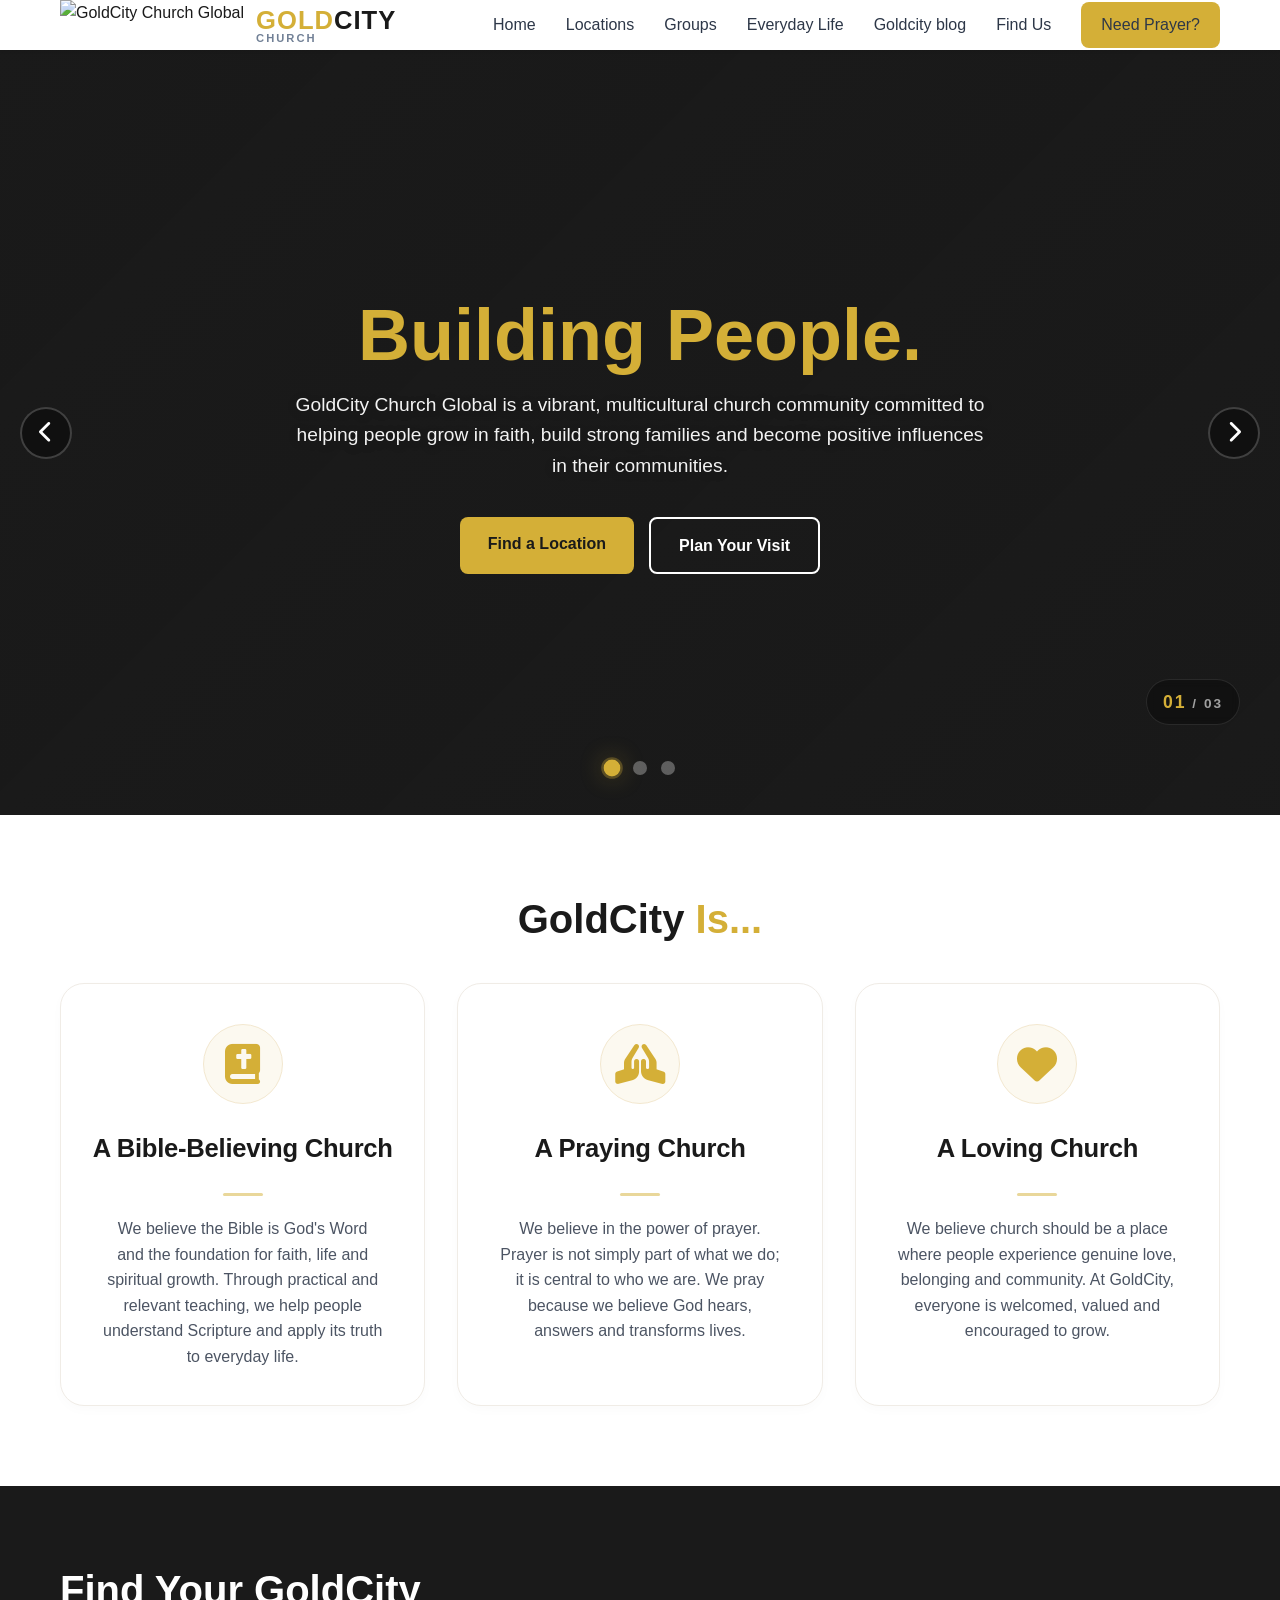
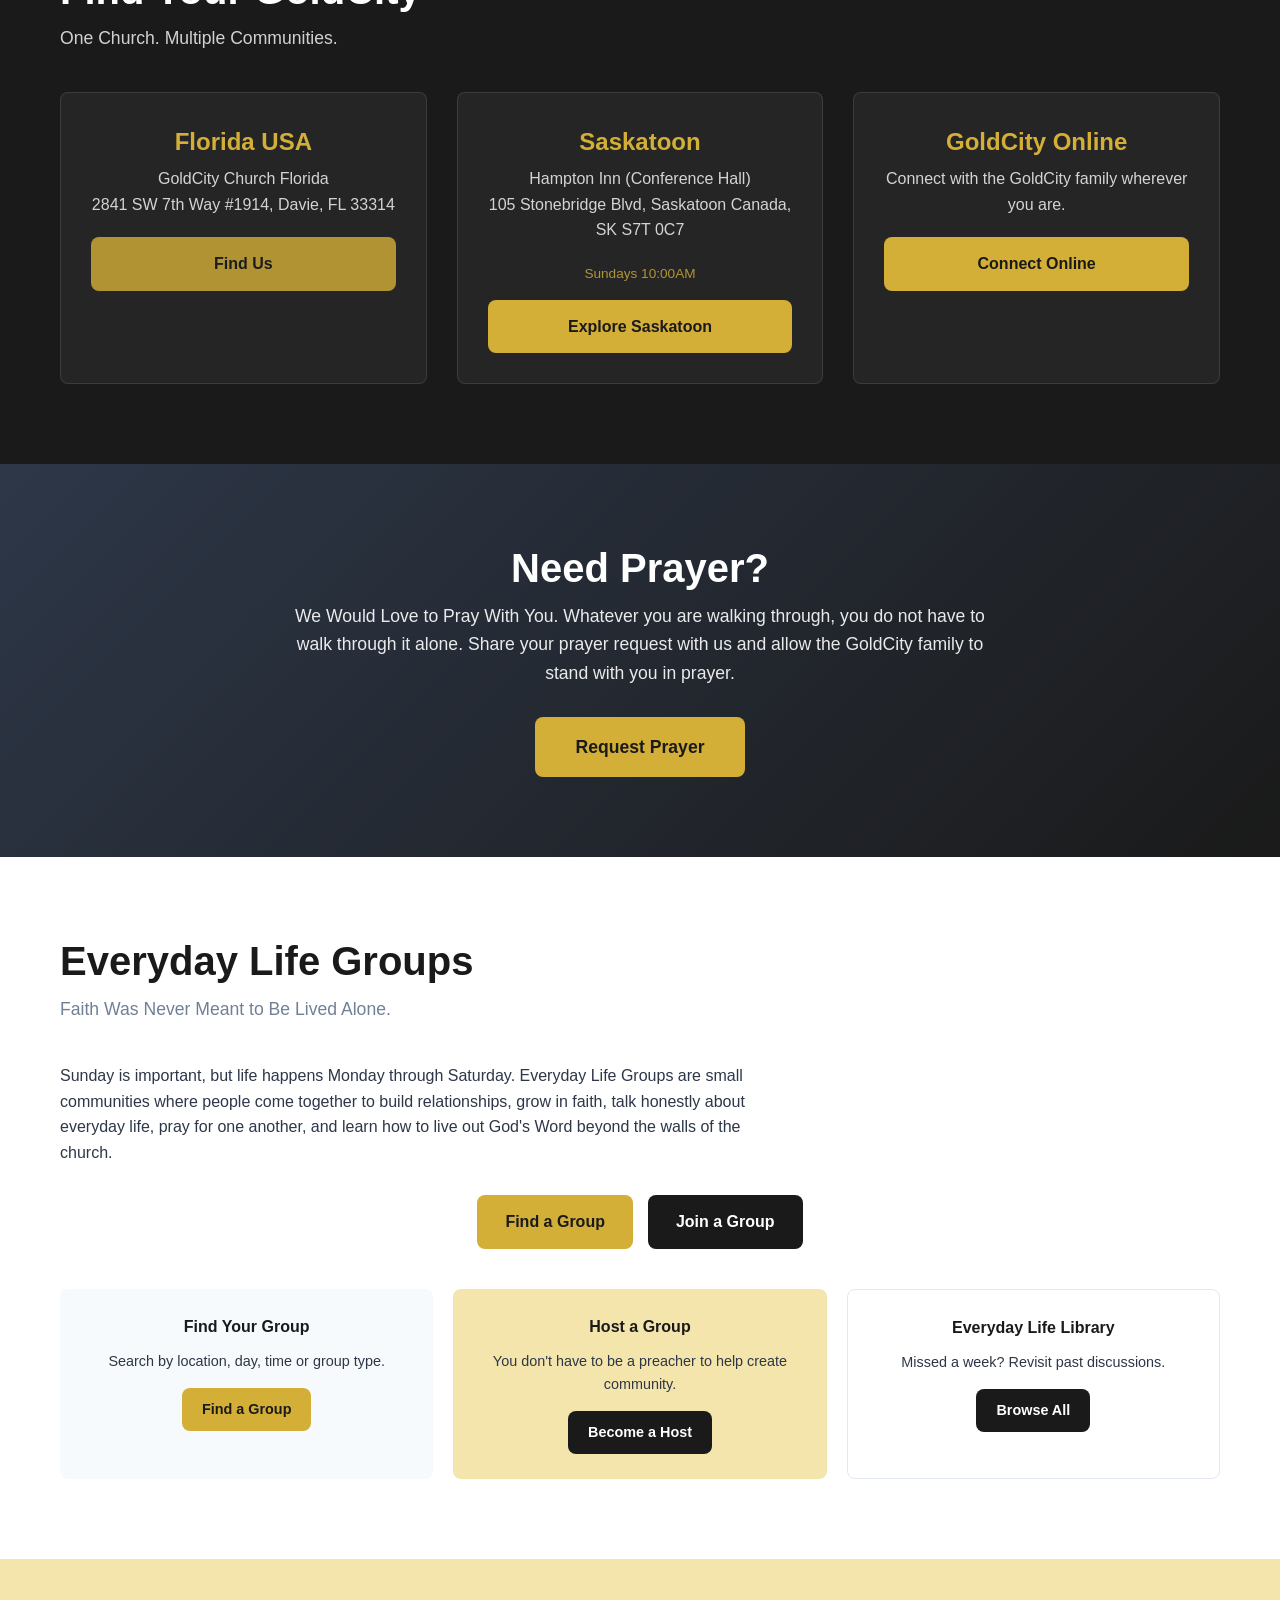
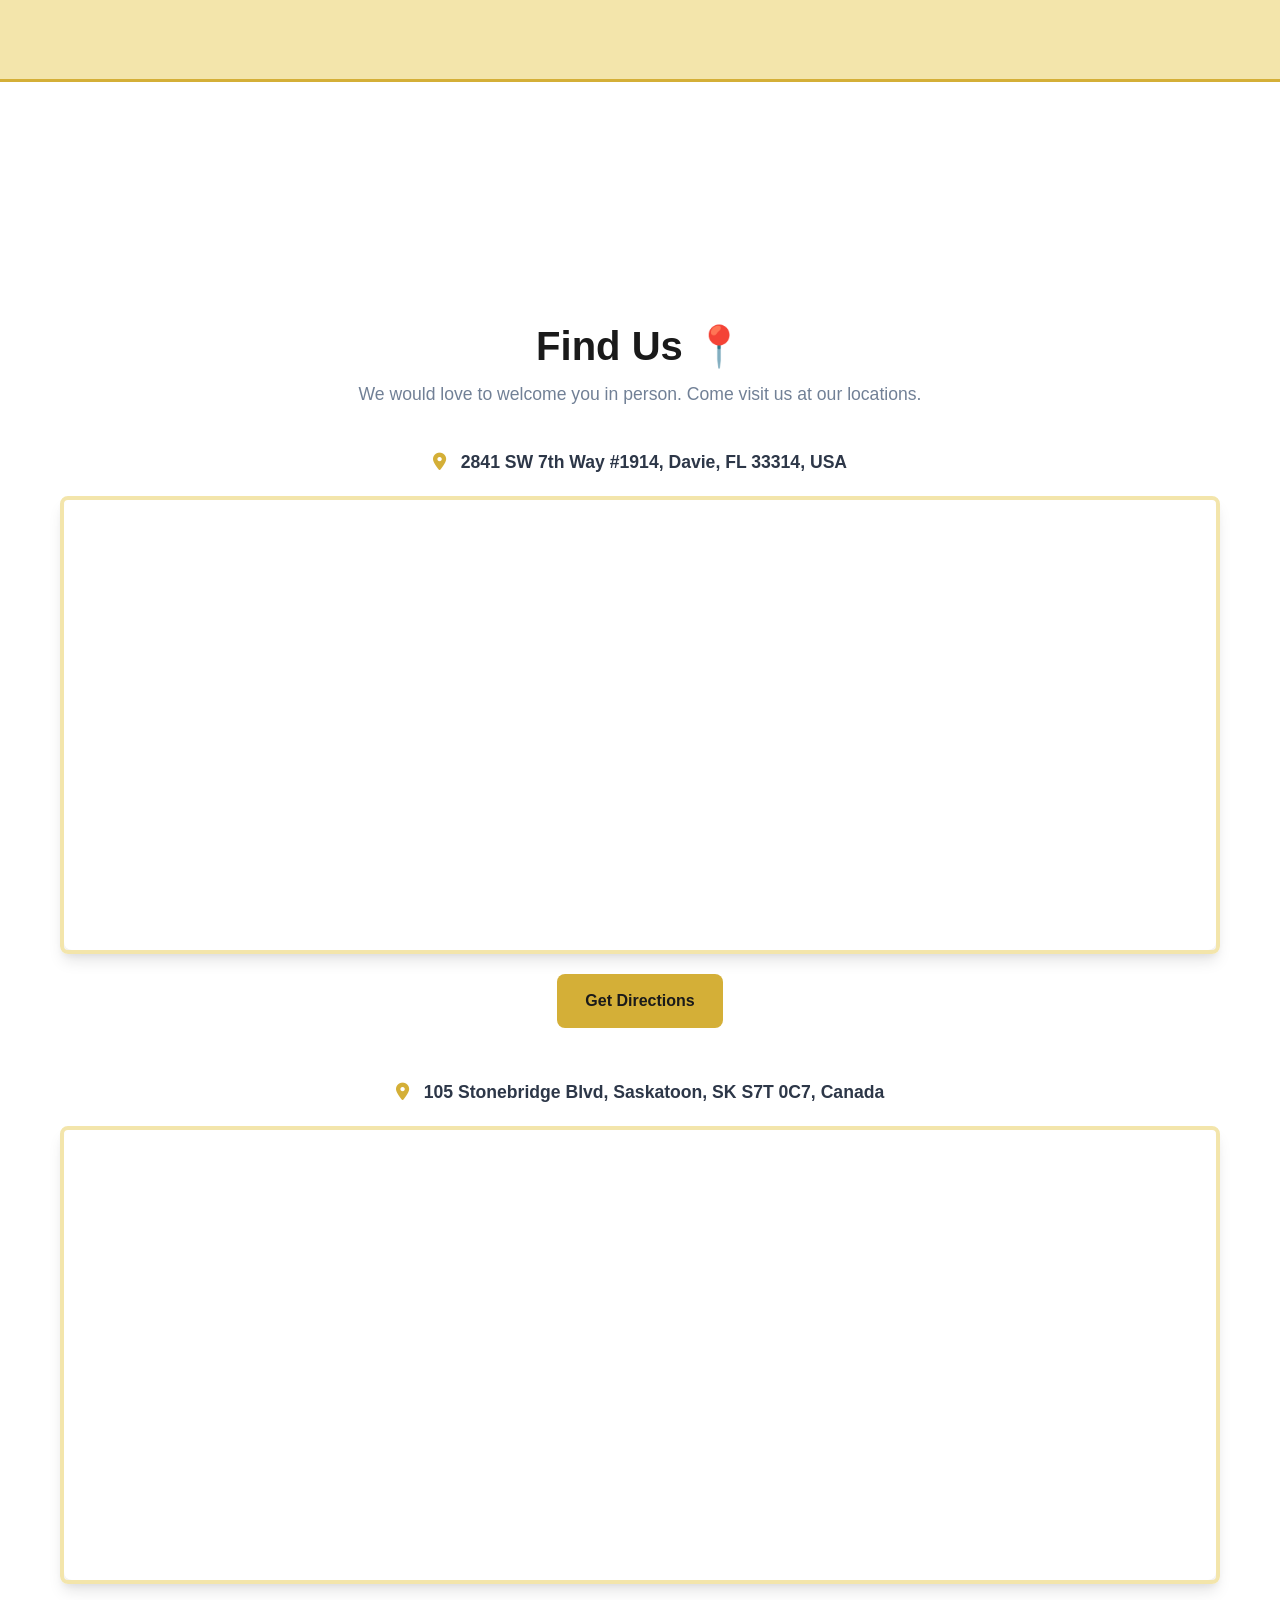
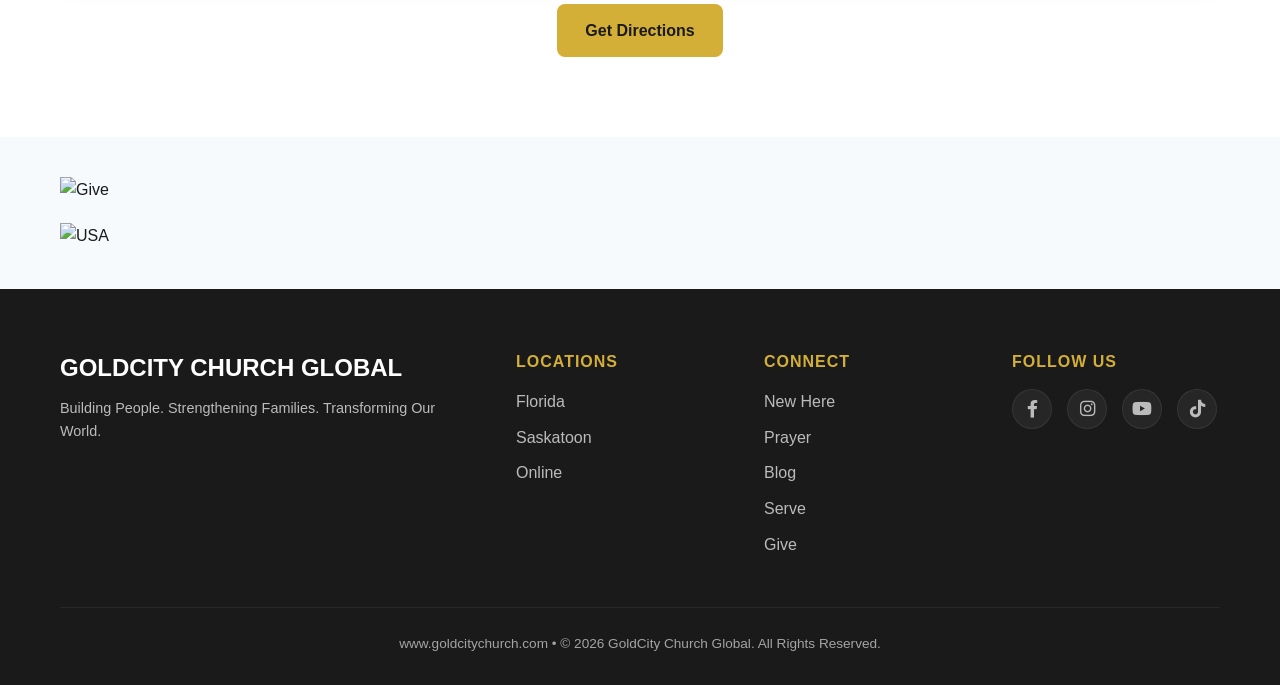
==== commit c058d94d: "Update location details for Saskatoon" ====
--- a/index.html
+++ b/index.html
@@ -137,7 +137,7 @@
                 <!-- Saskatoon Card -->
                 <div class="loc-card">
                     <h3>Saskatoon</h3>
-                    <p>Hampton Inn (Conference Hall)<br>105 Stonebridge Blvd, Saskatoon, SK S7T 0C7</p>
+                    <p>Hampton Inn (Conference Hall)<br>105 Stonebridge Blvd, Saskatoon Canada, SK S7T 0C7</p>
                     <p style="font-size: 0.85rem; color: var(--gold); margin: 5px 0 15px;">Sundays 10:00AM</p>
                     <a href="#saskatoon-map" class="btn btn-primary btn-full-mobile">Explore Saskatoon</a>
                 </div>
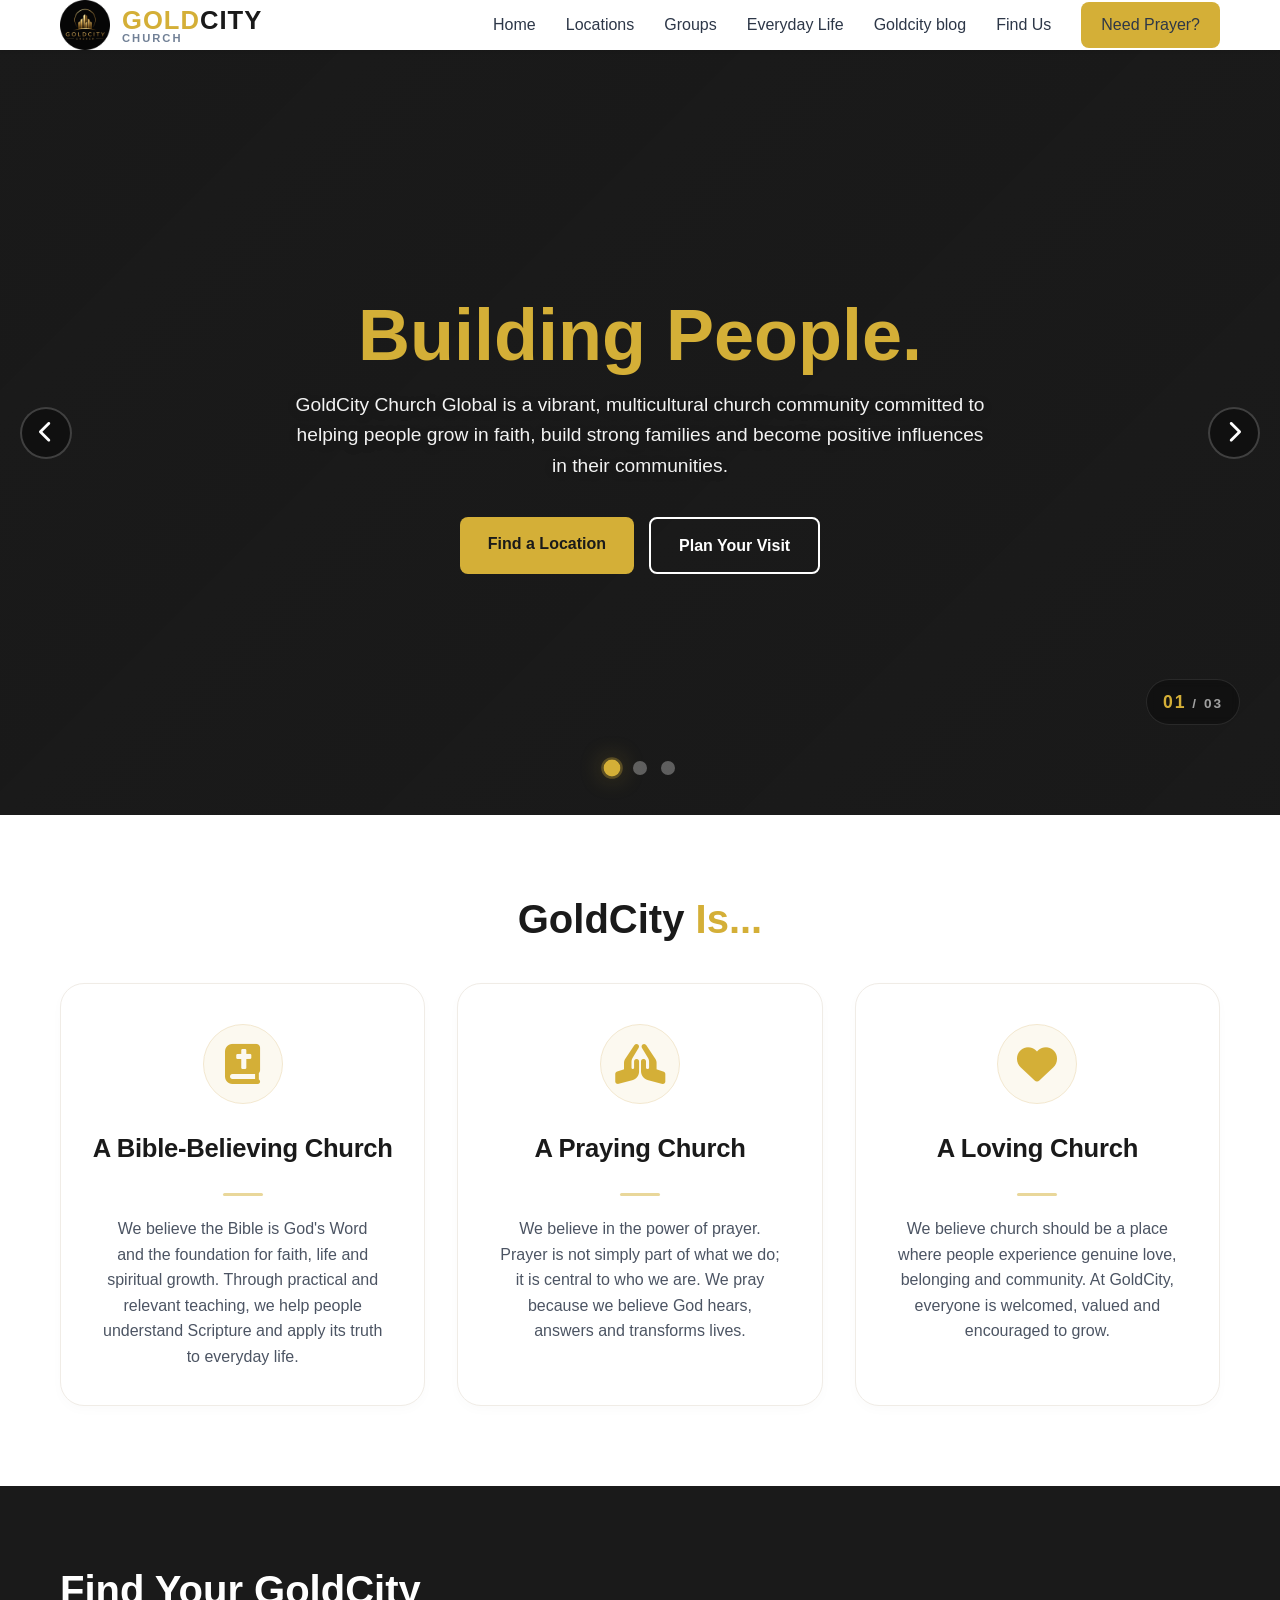
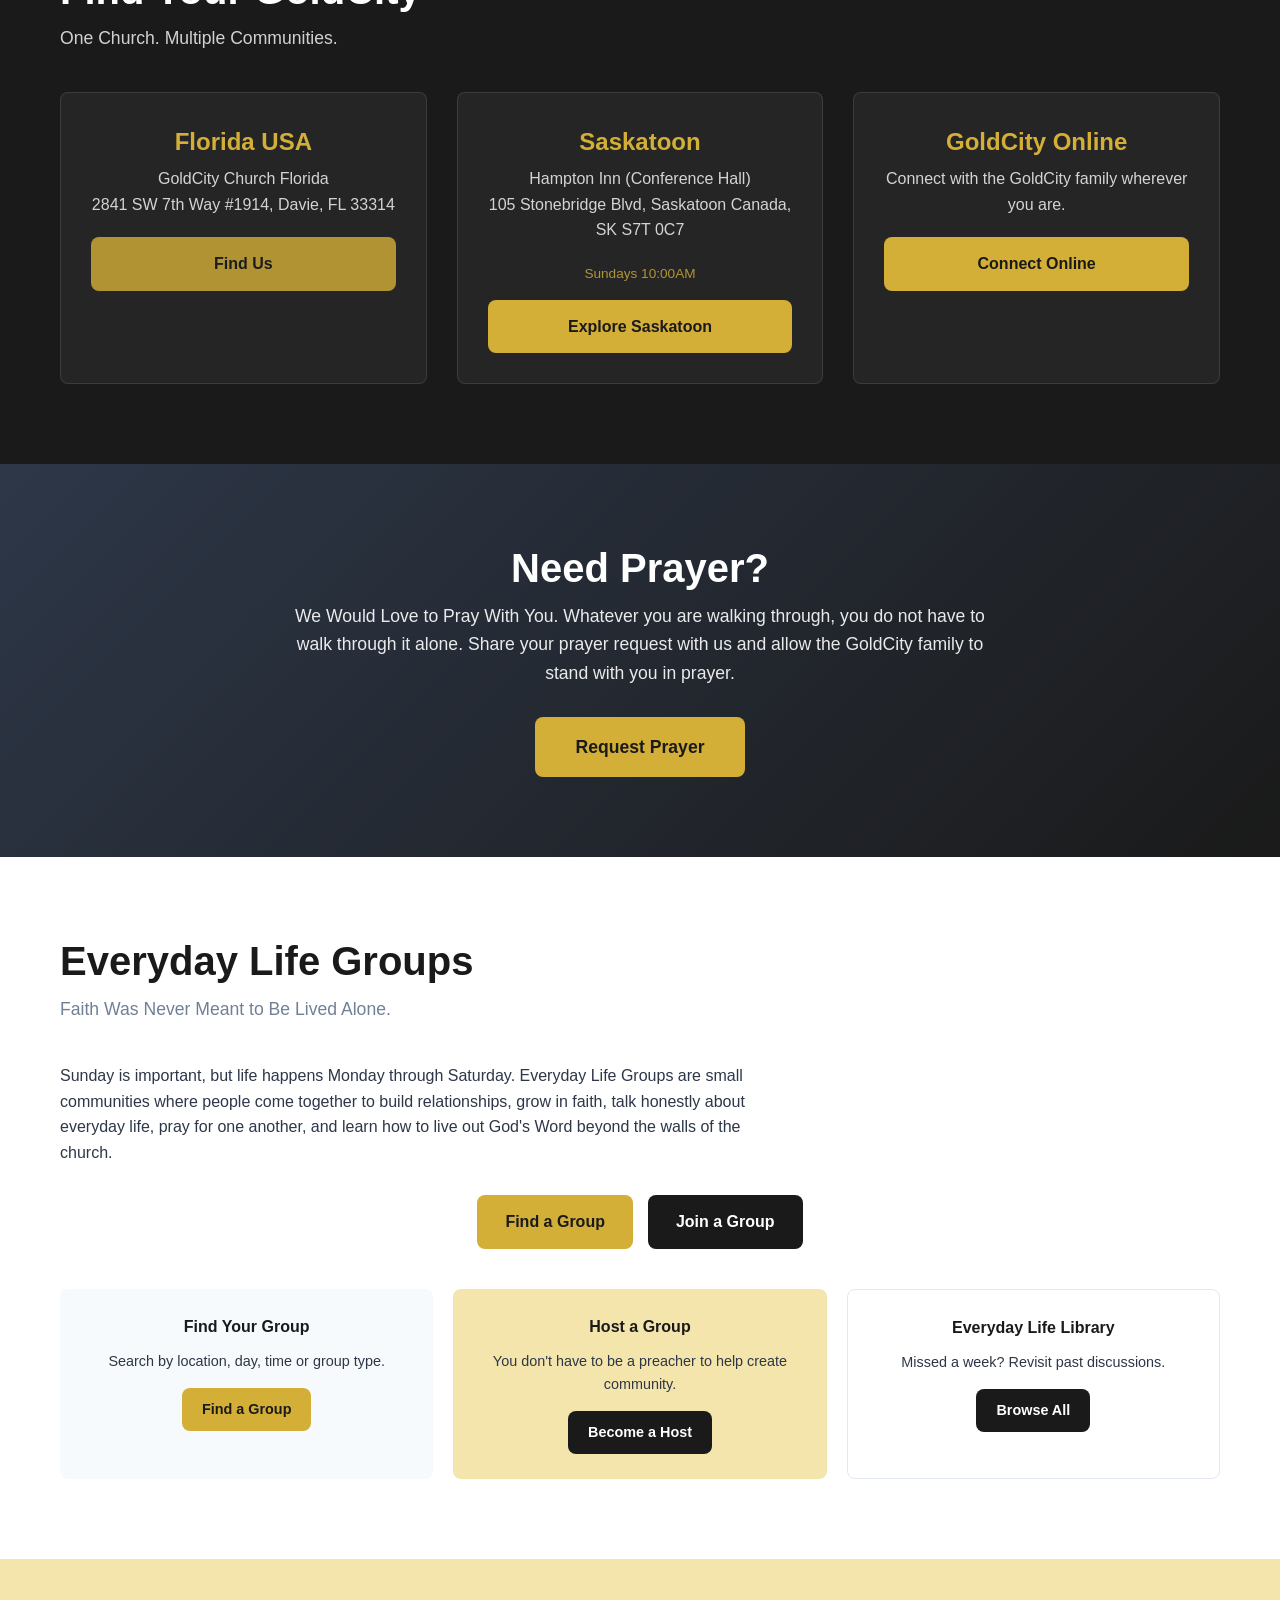
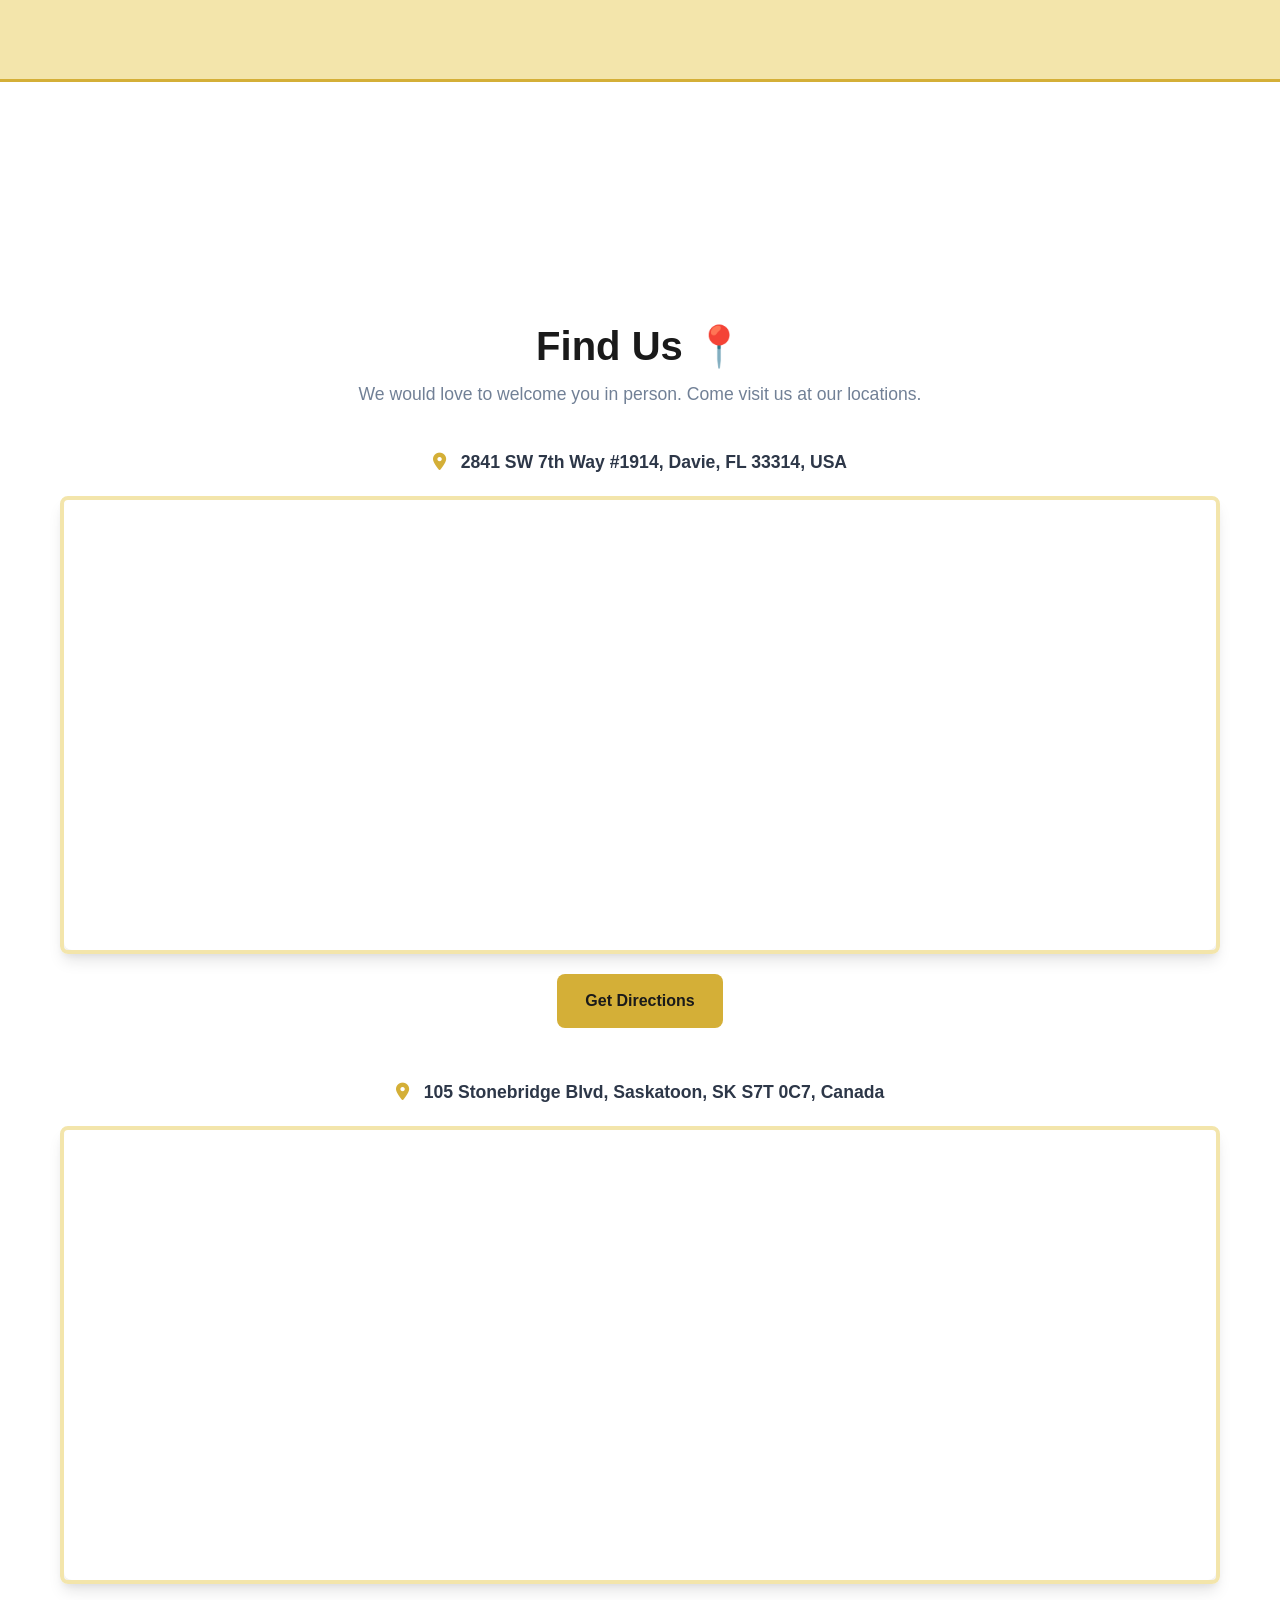
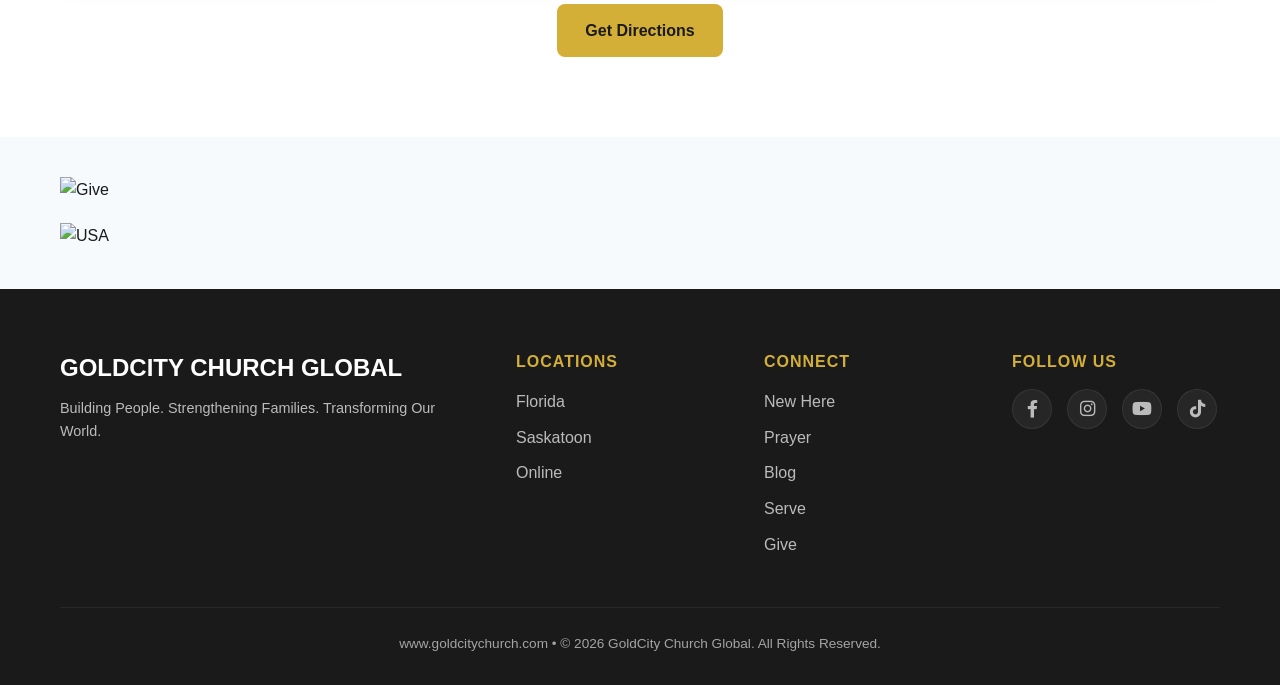
==== commit cd88bc3f: "Fix logo image source and add newline at end of file" ====
--- a/index.html
+++ b/index.html
@@ -21,7 +21,7 @@
     <header>
         <nav class="container">
             <a href="index.html" class="logo">
-                <img src="images/logo.png" alt="GoldCity Church Global" />
+                <img src="images/ logo.png">
                 <span class="logo-text">
                     <span class="gold">GOLD</span><span class="city">CITY</span>
                     <span class="global">CHURCH</span>
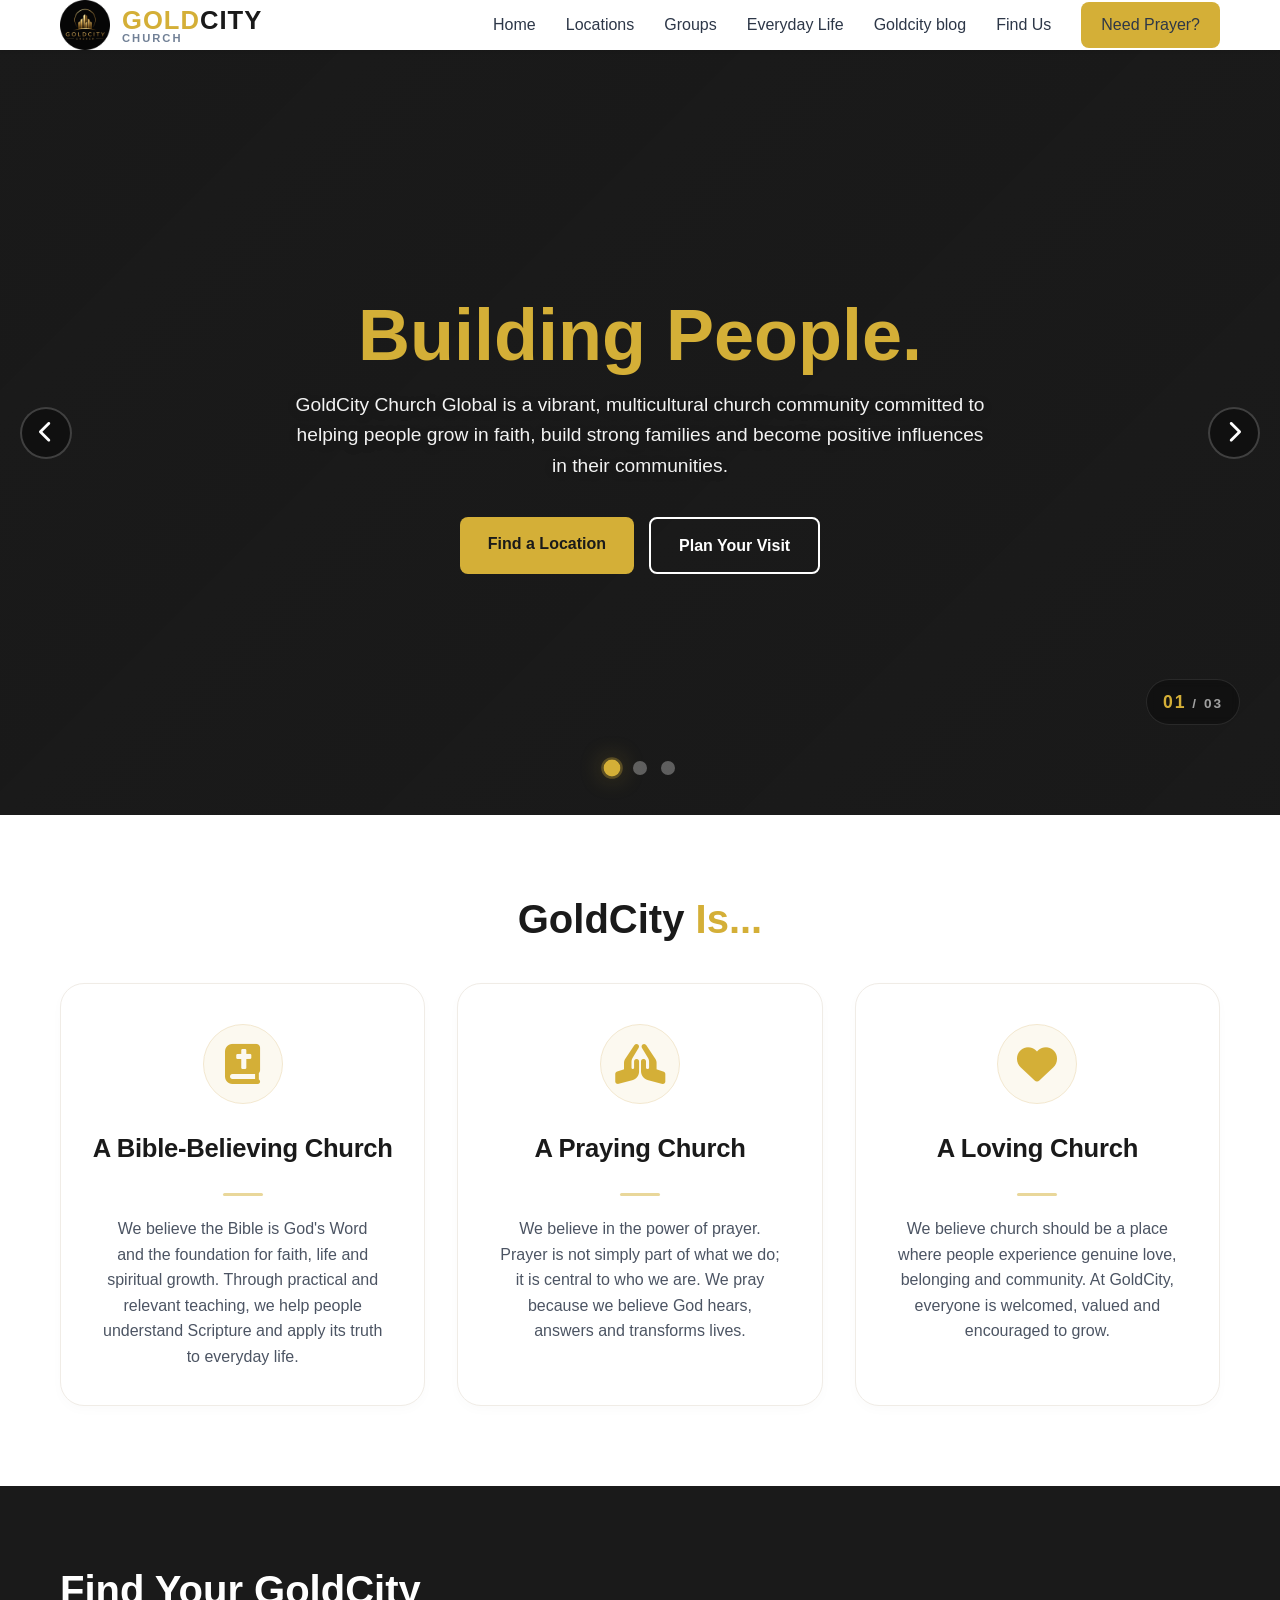
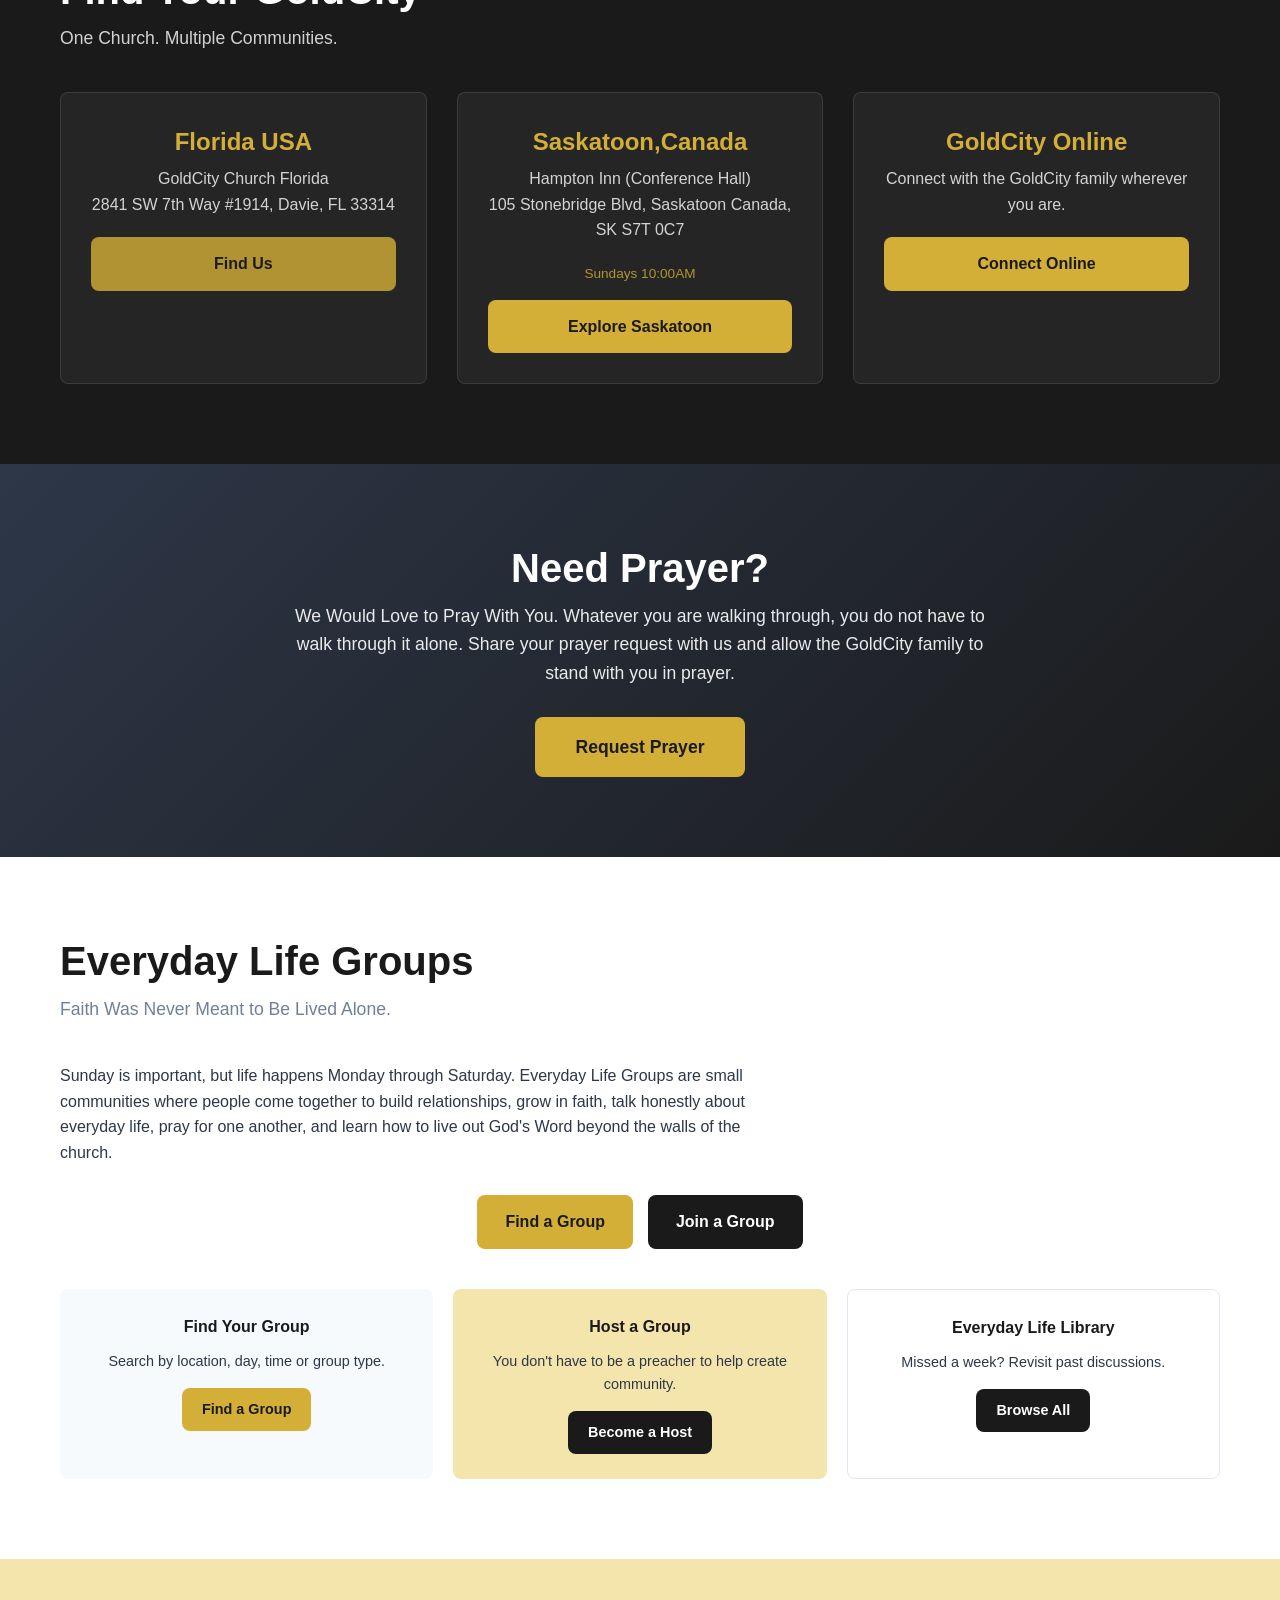
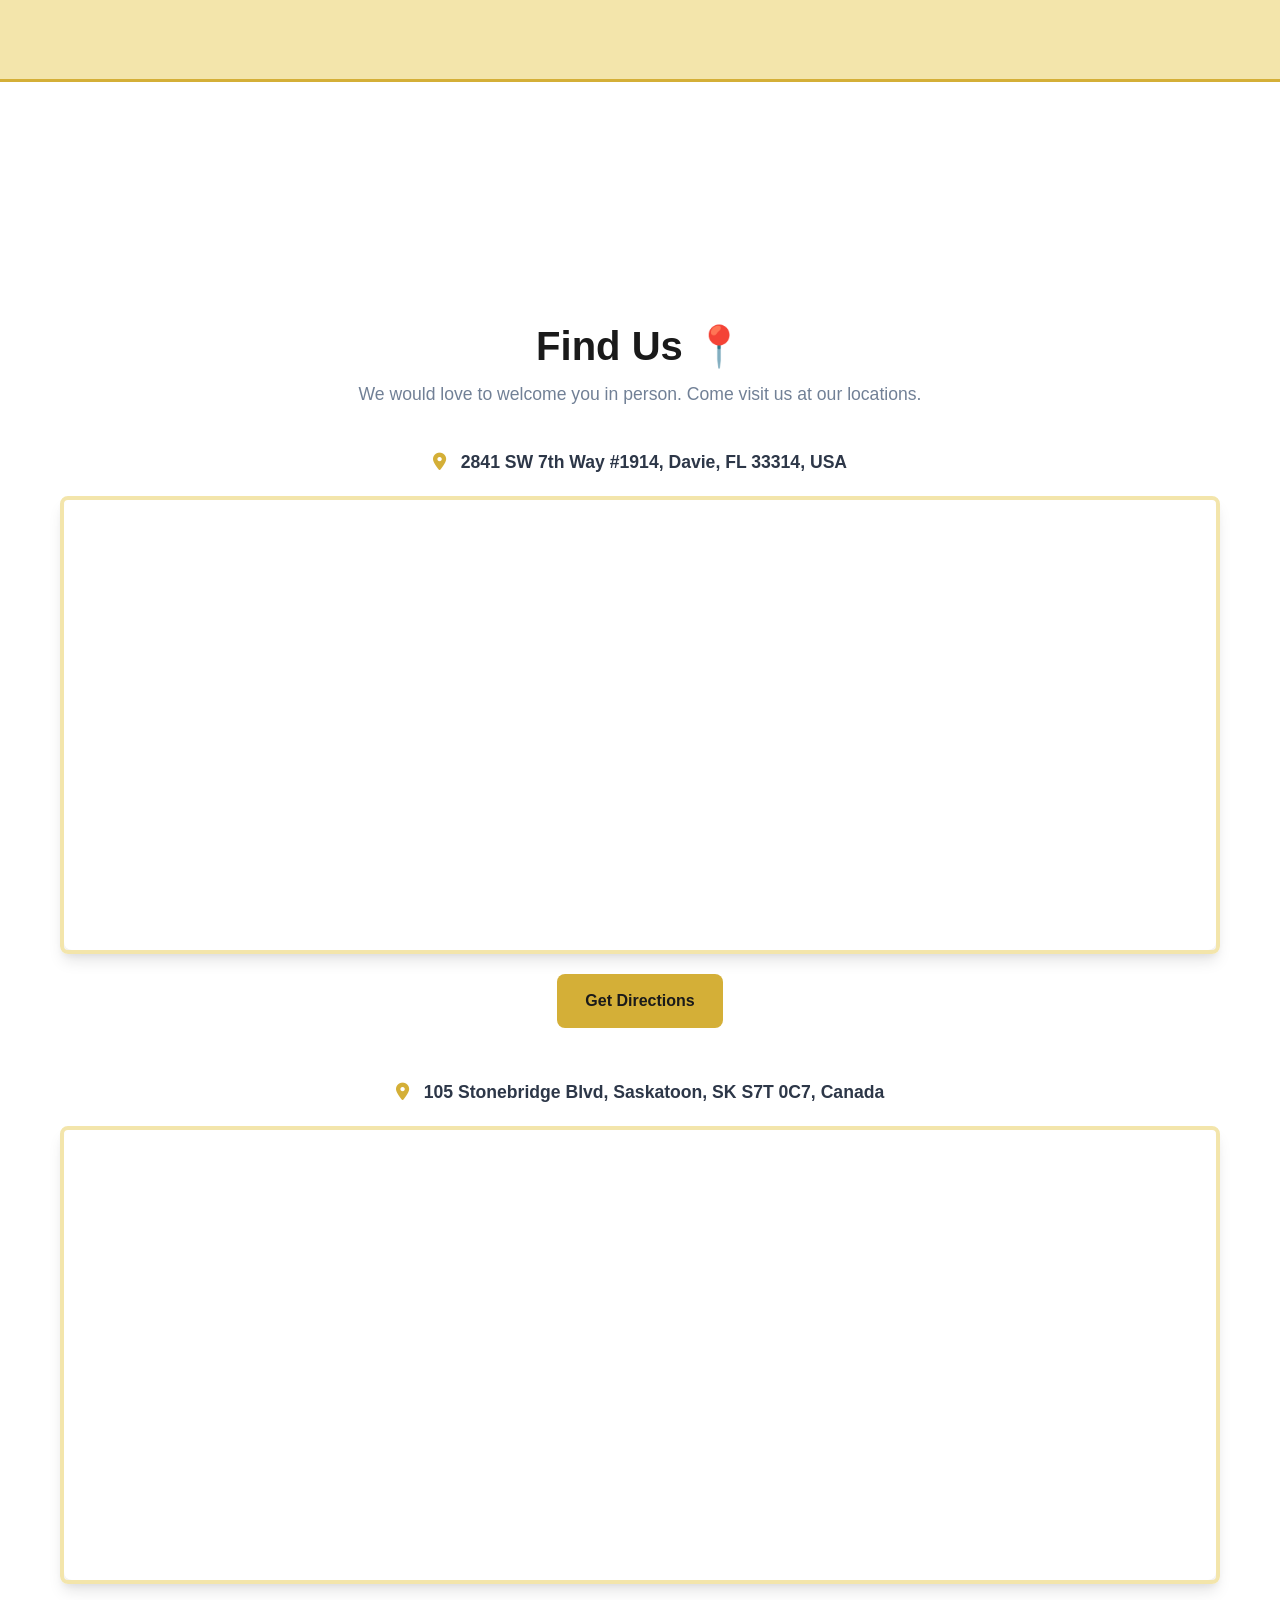
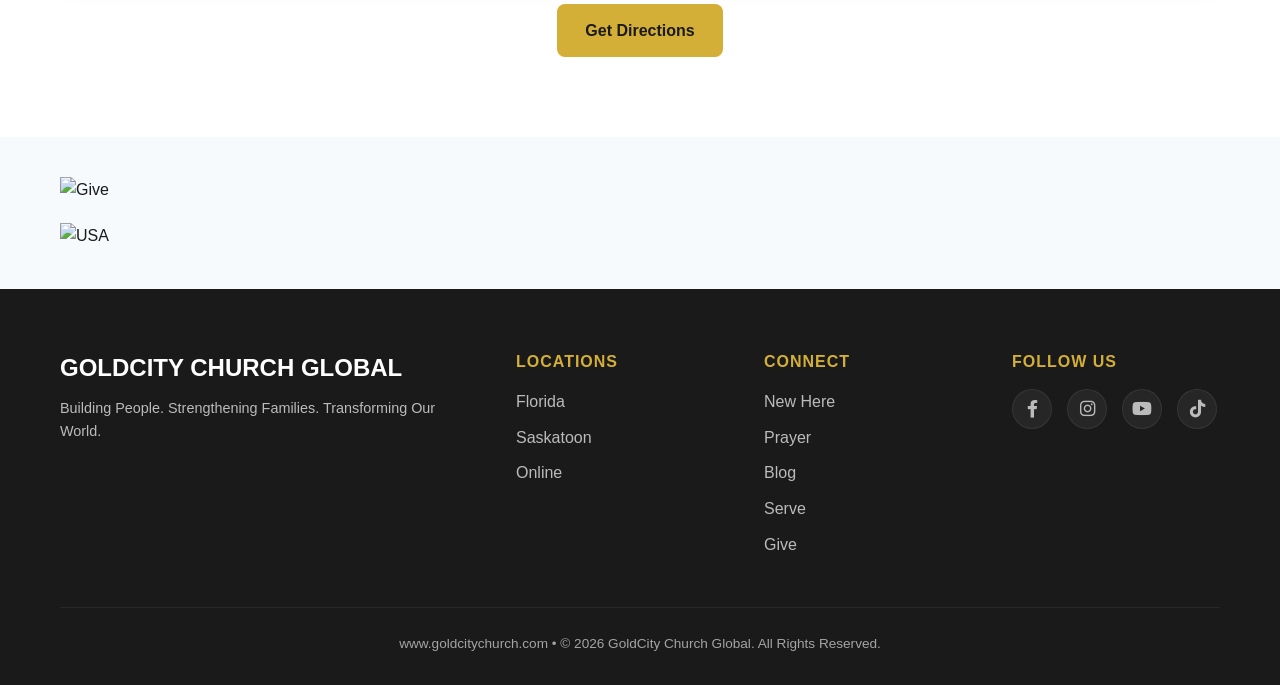
==== commit e3bb7834: "Update index.html" ====
--- a/index.html
+++ b/index.html
@@ -136,7 +136,7 @@
                 </div>
                 <!-- Saskatoon Card -->
                 <div class="loc-card">
-                    <h3>Saskatoon</h3>
+                    <h3>Saskatoon,Canada</h3>
                     <p>Hampton Inn (Conference Hall)<br>105 Stonebridge Blvd, Saskatoon Canada, SK S7T 0C7</p>
                     <p style="font-size: 0.85rem; color: var(--gold); margin: 5px 0 15px;">Sundays 10:00AM</p>
                     <a href="#saskatoon-map" class="btn btn-primary btn-full-mobile">Explore Saskatoon</a>
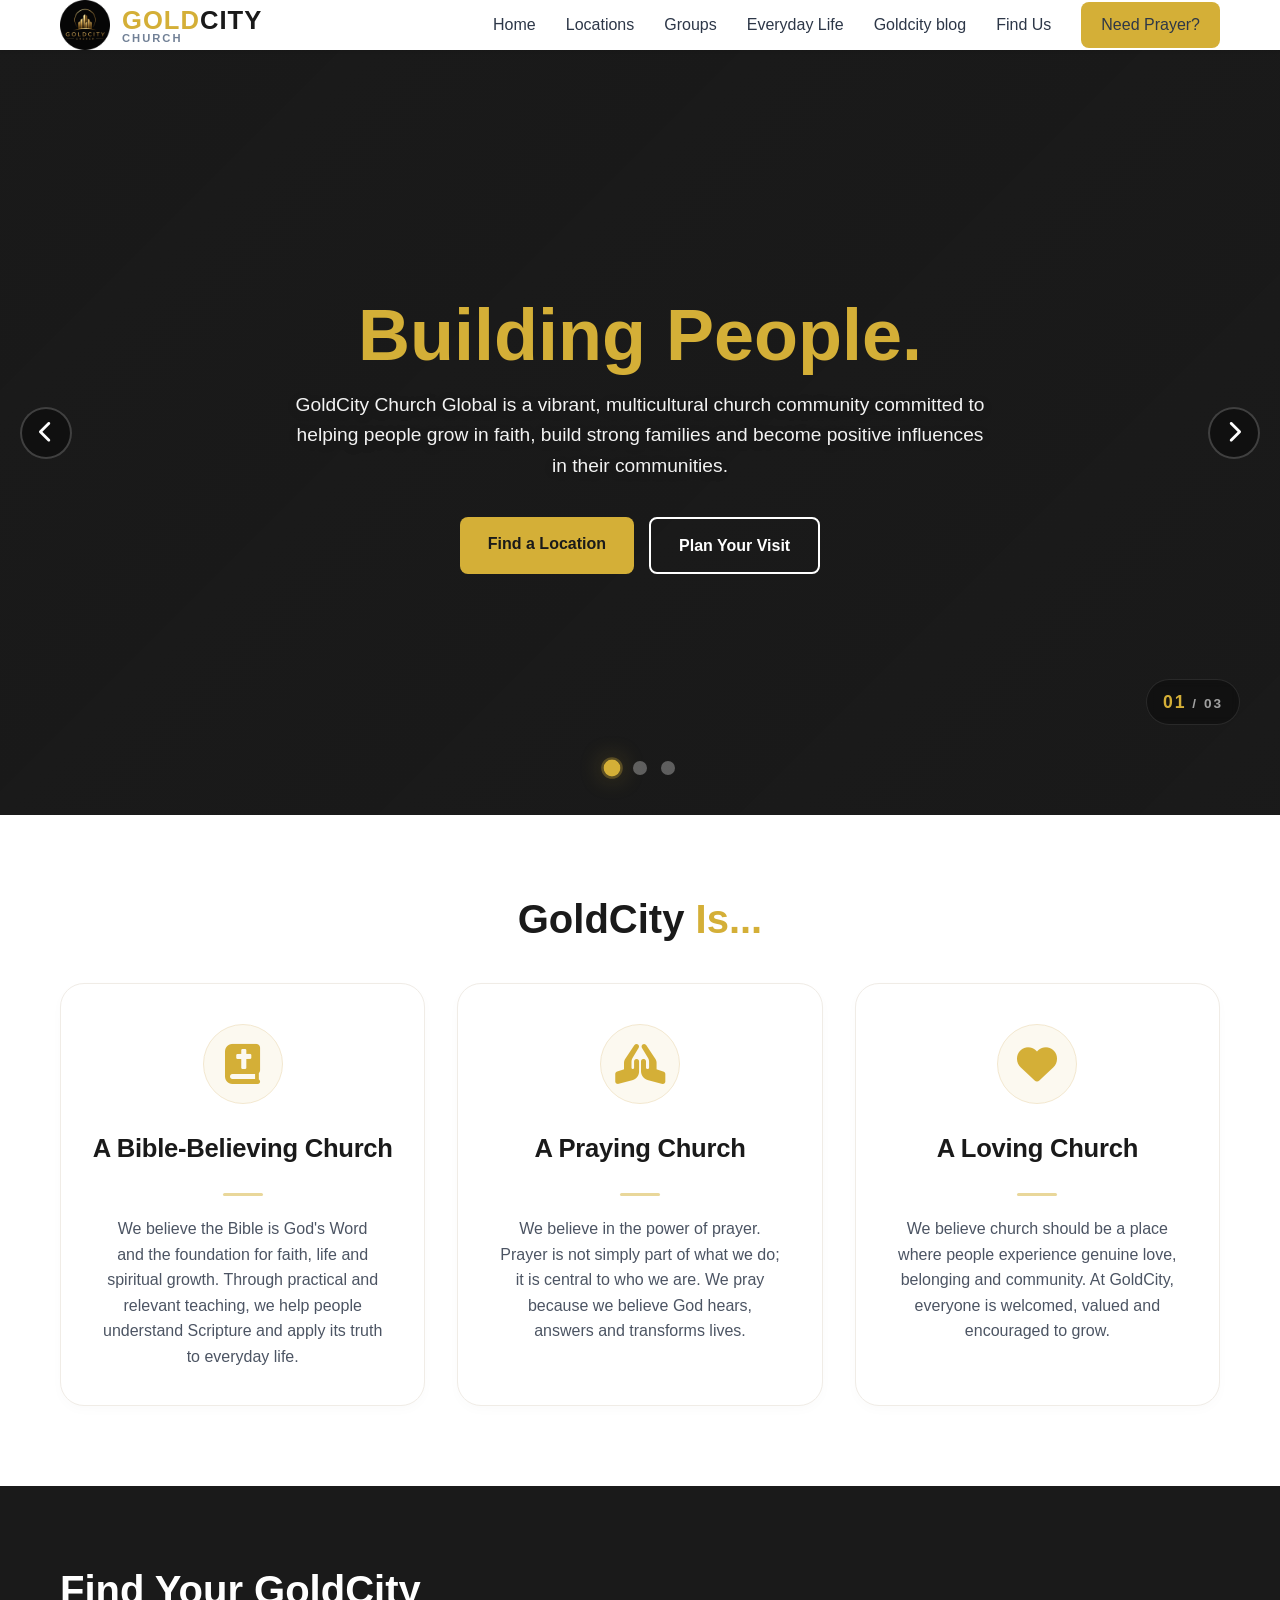
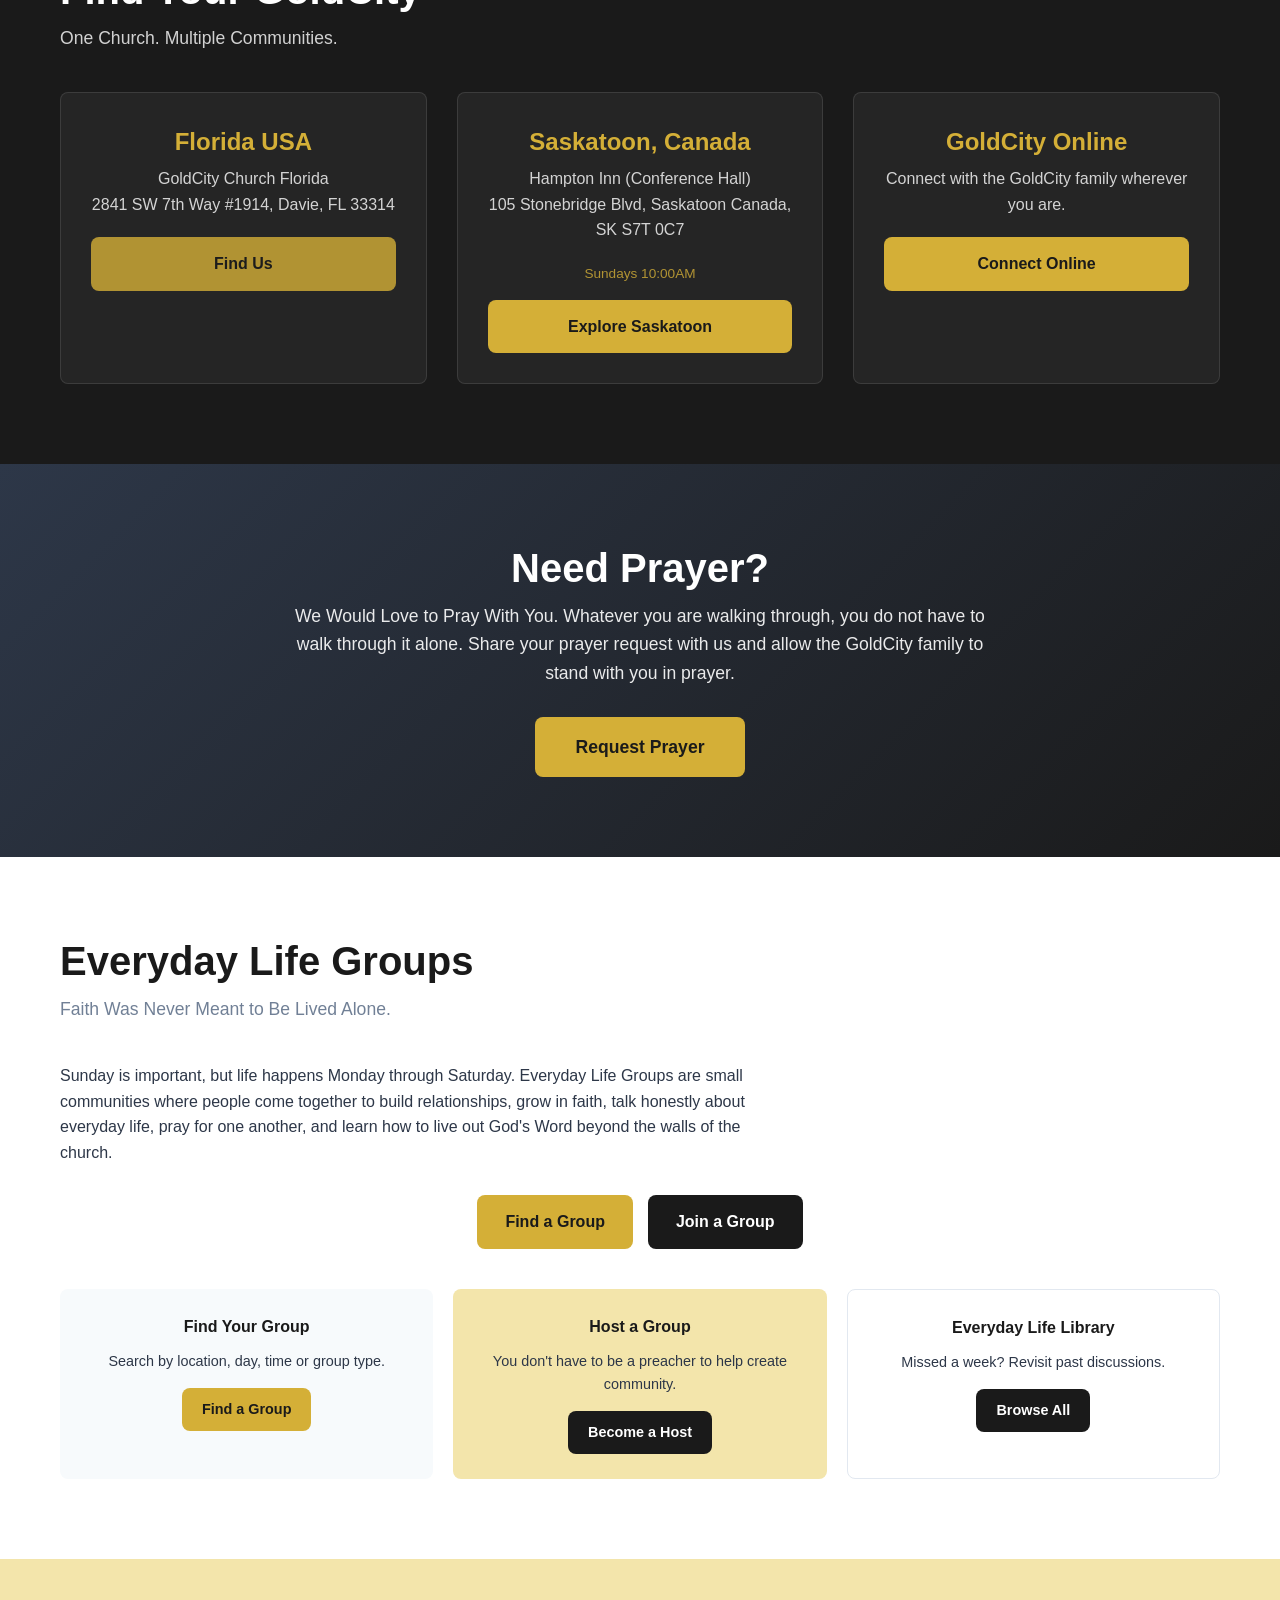
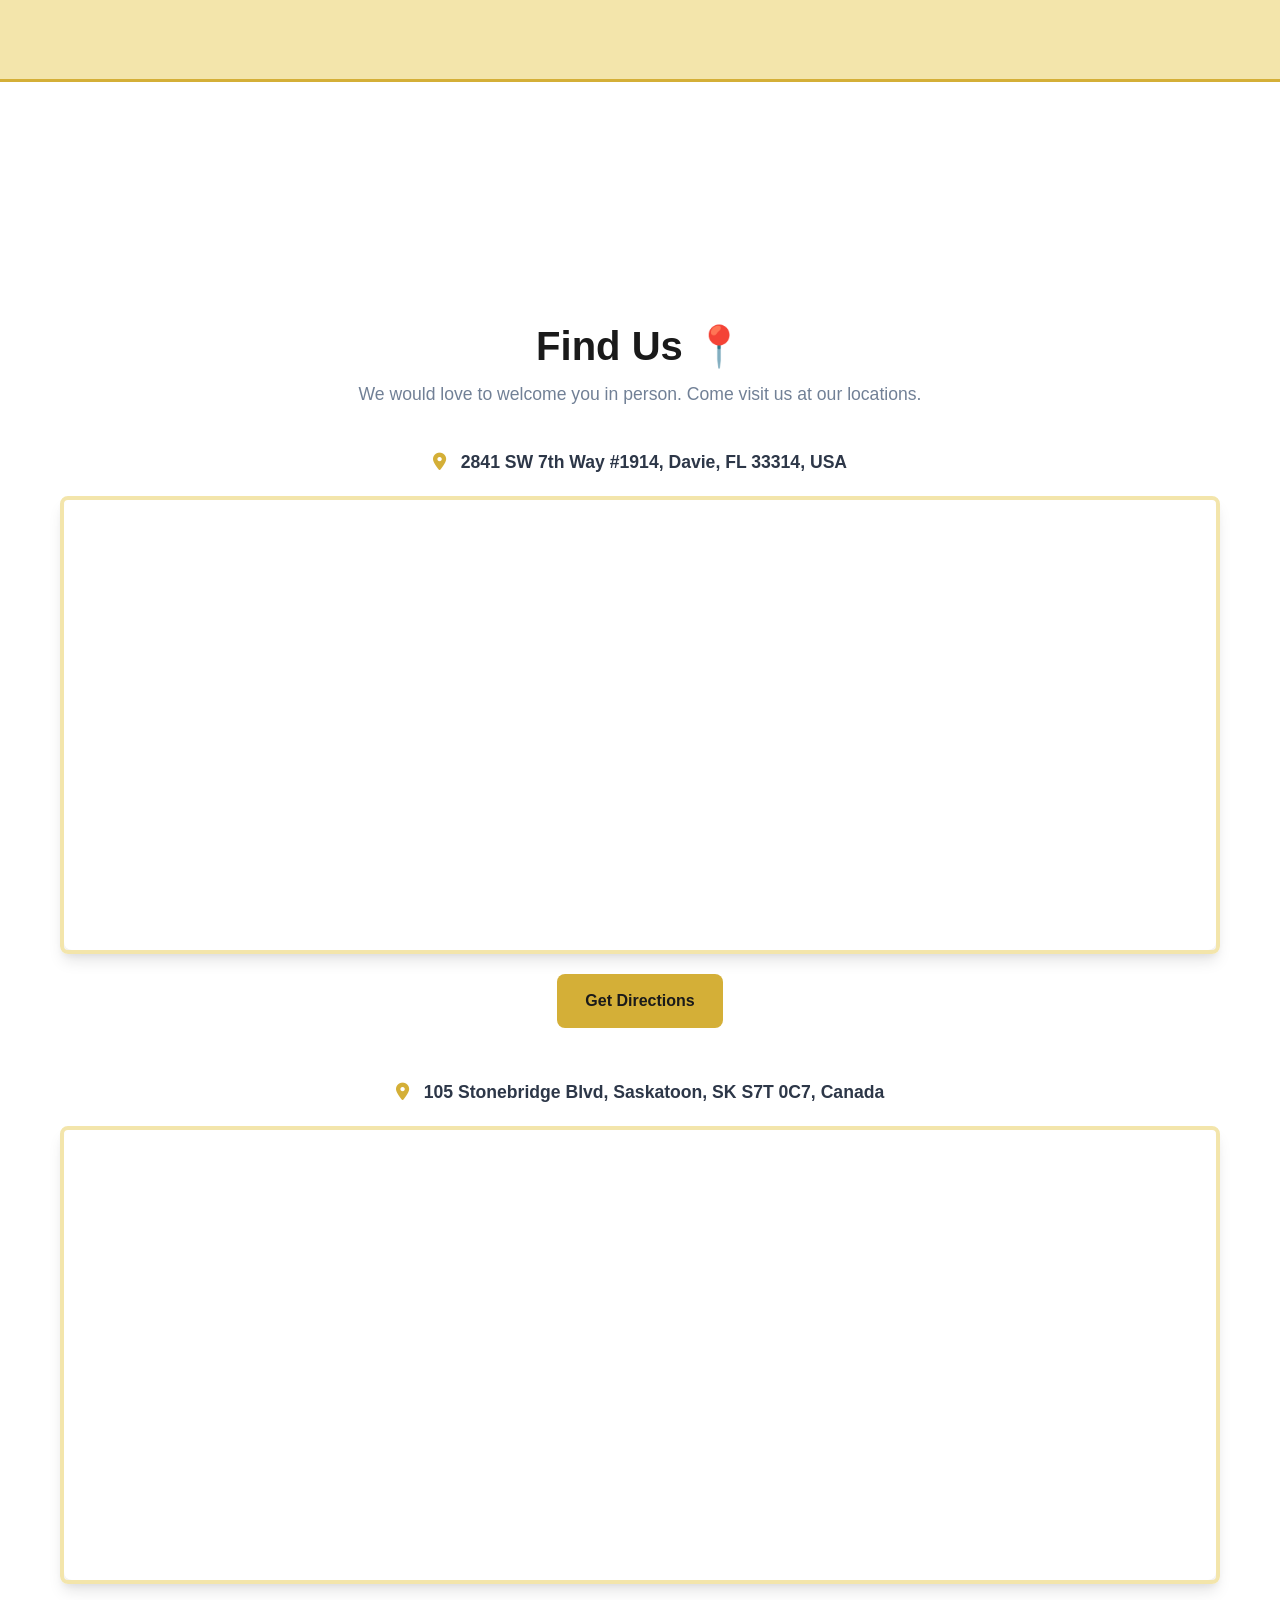
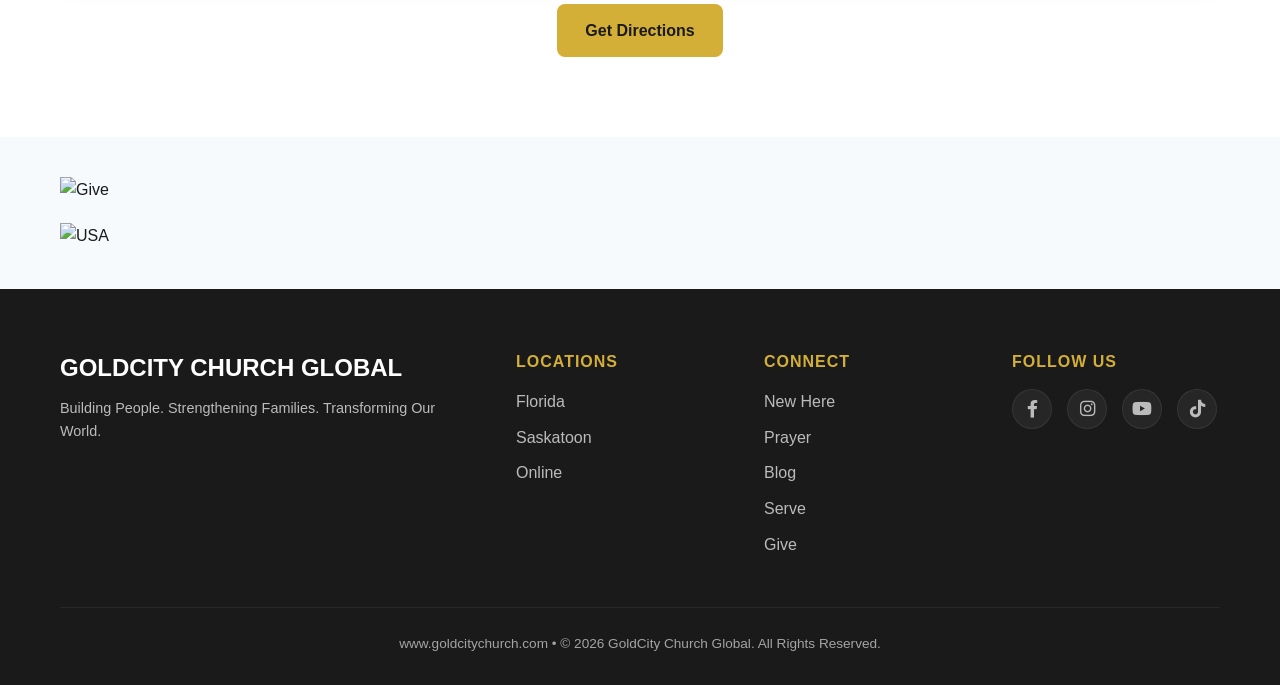
==== commit d28f6781: "Fix formatting of city name in Saskatoon card" ====
--- a/index.html
+++ b/index.html
@@ -136,7 +136,7 @@
                 </div>
                 <!-- Saskatoon Card -->
                 <div class="loc-card">
-                    <h3>Saskatoon,Canada</h3>
+                    <h3>Saskatoon, Canada</h3>
                     <p>Hampton Inn (Conference Hall)<br>105 Stonebridge Blvd, Saskatoon Canada, SK S7T 0C7</p>
                     <p style="font-size: 0.85rem; color: var(--gold); margin: 5px 0 15px;">Sundays 10:00AM</p>
                     <a href="#saskatoon-map" class="btn btn-primary btn-full-mobile">Explore Saskatoon</a>
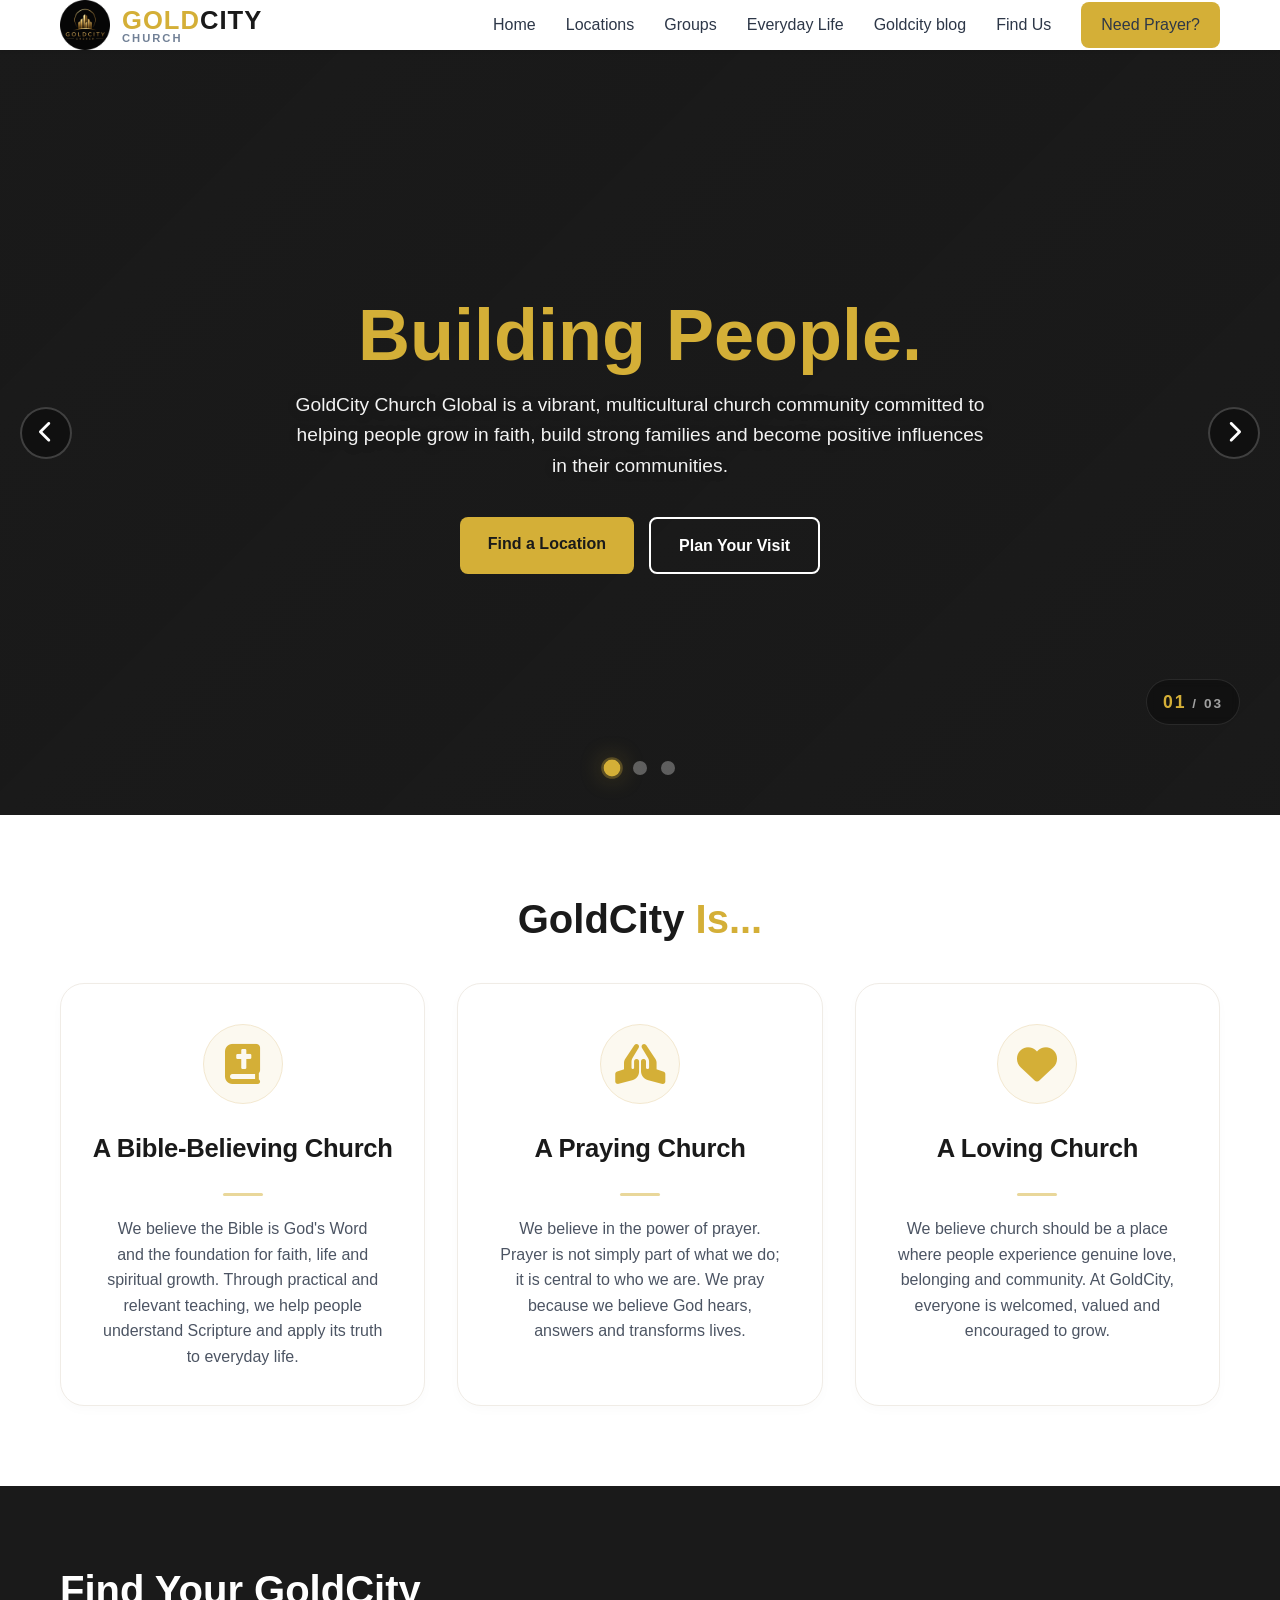
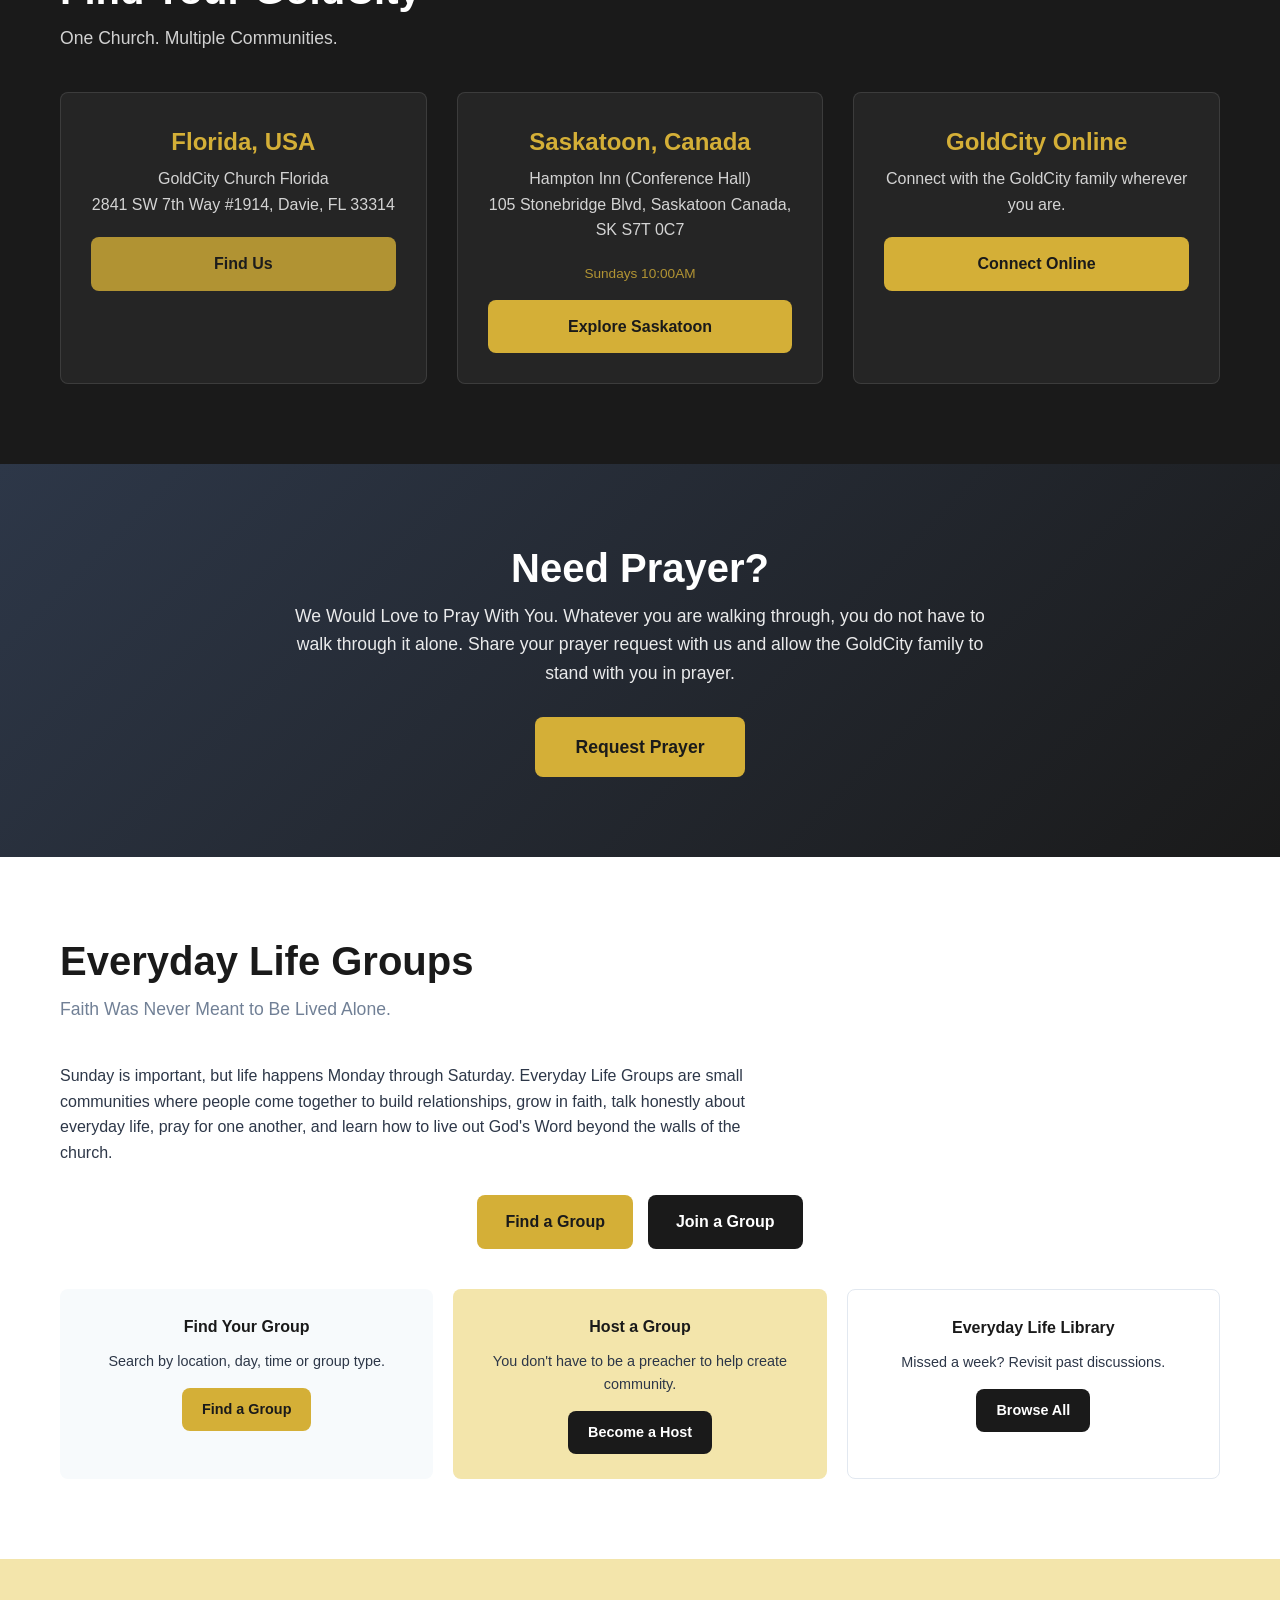
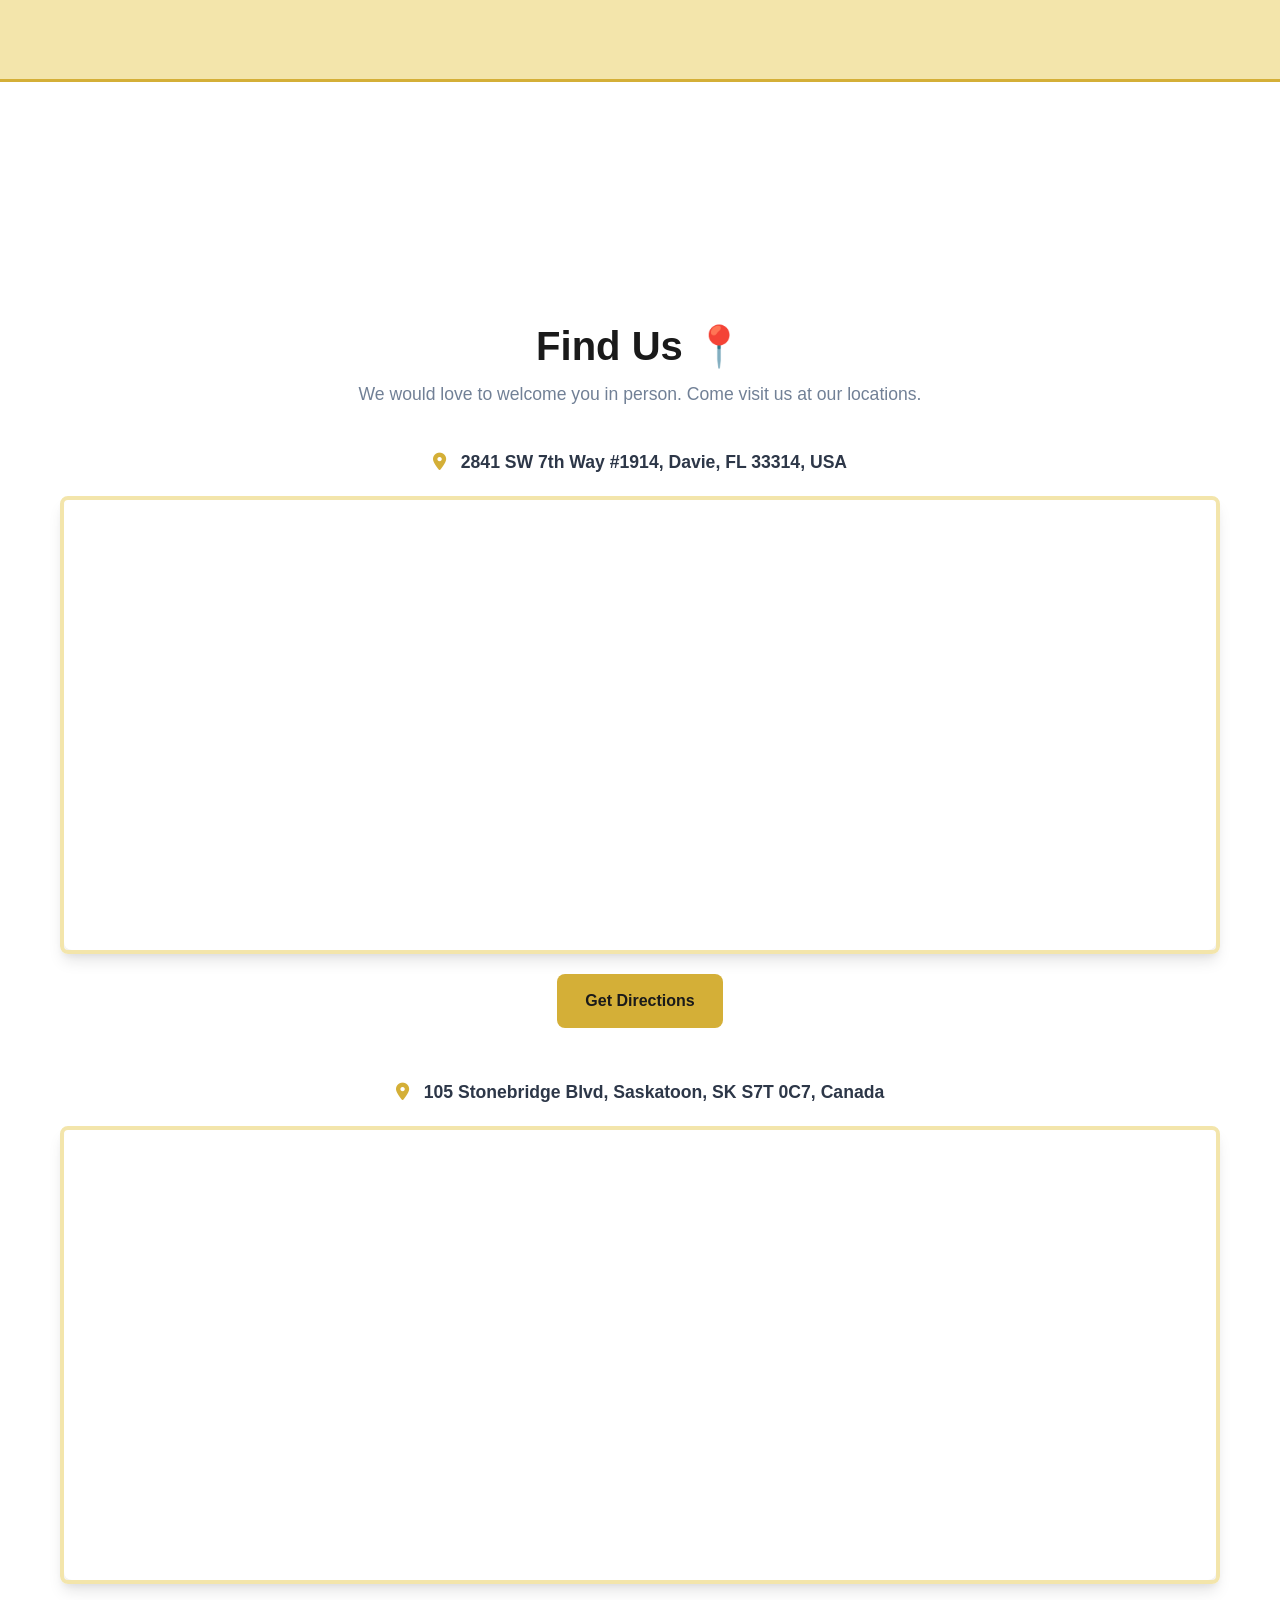
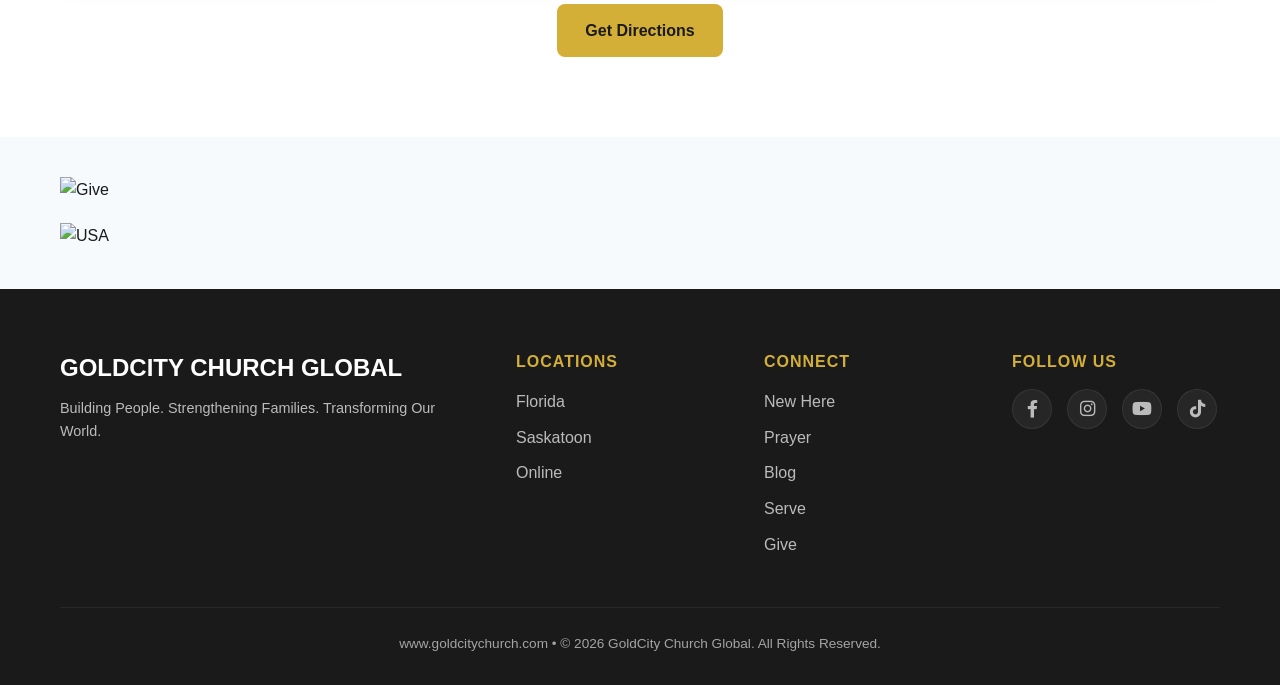
==== commit b96ea5ba: "Update Florida USA heading to Florida, USA" ====
--- a/index.html
+++ b/index.html
@@ -129,7 +129,7 @@
             <div class="loc-grid">
                 <!-- Florida USA Card -->
                 <div class="loc-card">
-                    <h3>Florida USA</h3>
+                    <h3>Florida, USA</h3>
                     <p>GoldCity Church Florida<br>2841 SW 7th Way #1914, Davie, FL 33314</p>
                     <p style="font-size: 0.85rem; color: var(--gold); margin: 5px 0 15px;">
                     <a href="#florida-map" class="btn btn-primary btn-full-mobile">Find Us</a>
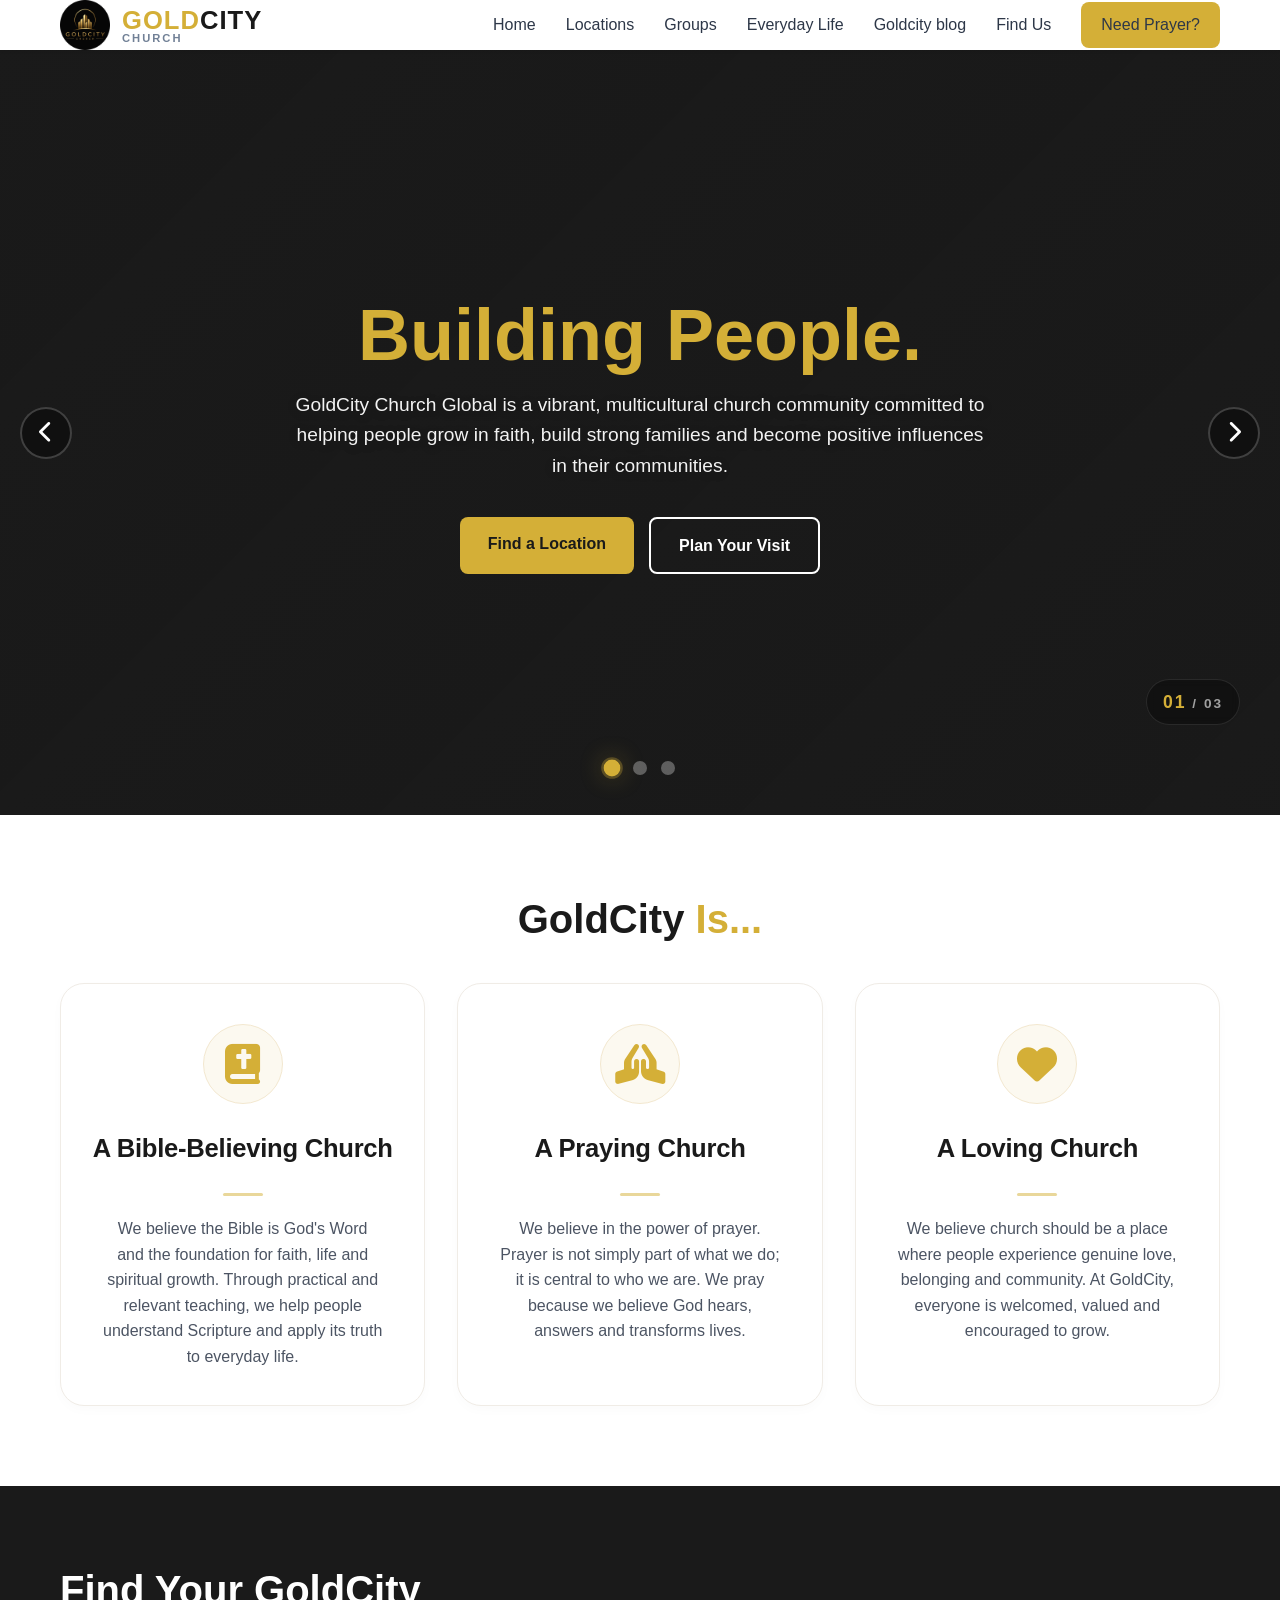
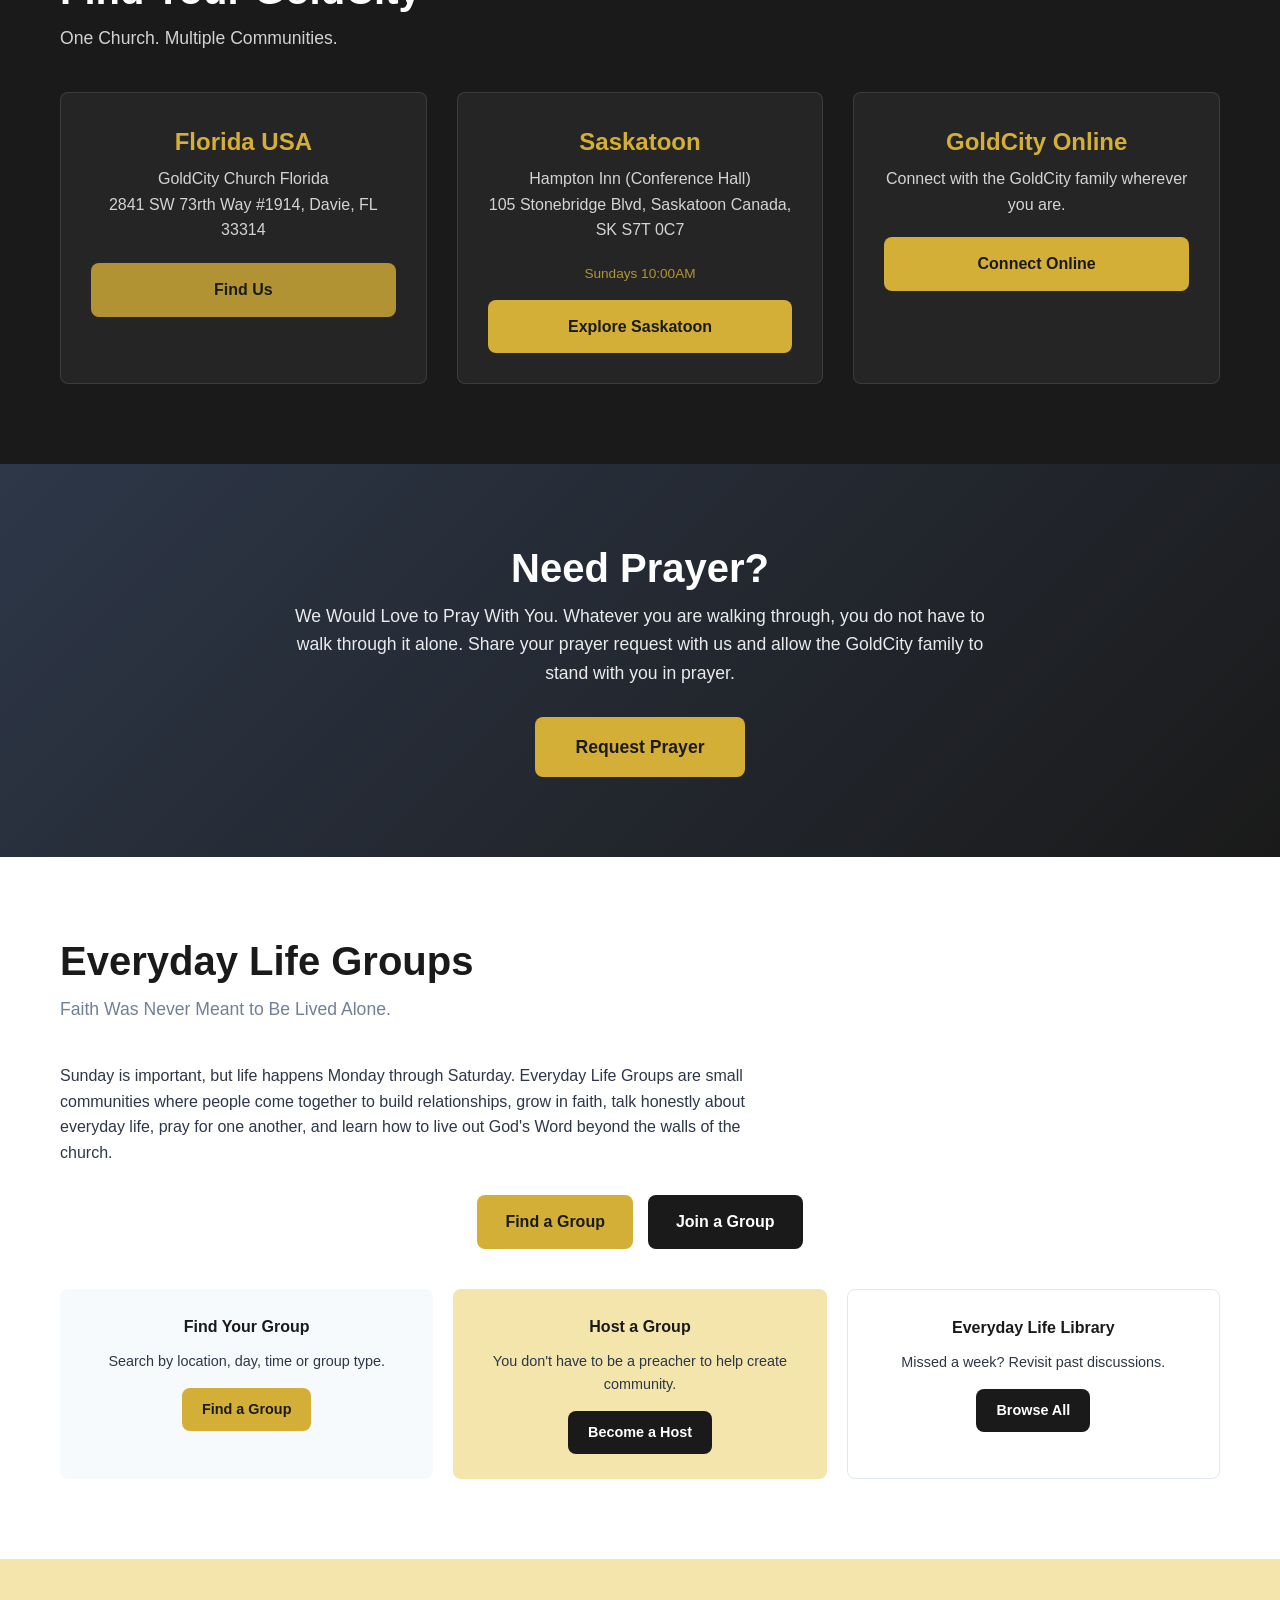
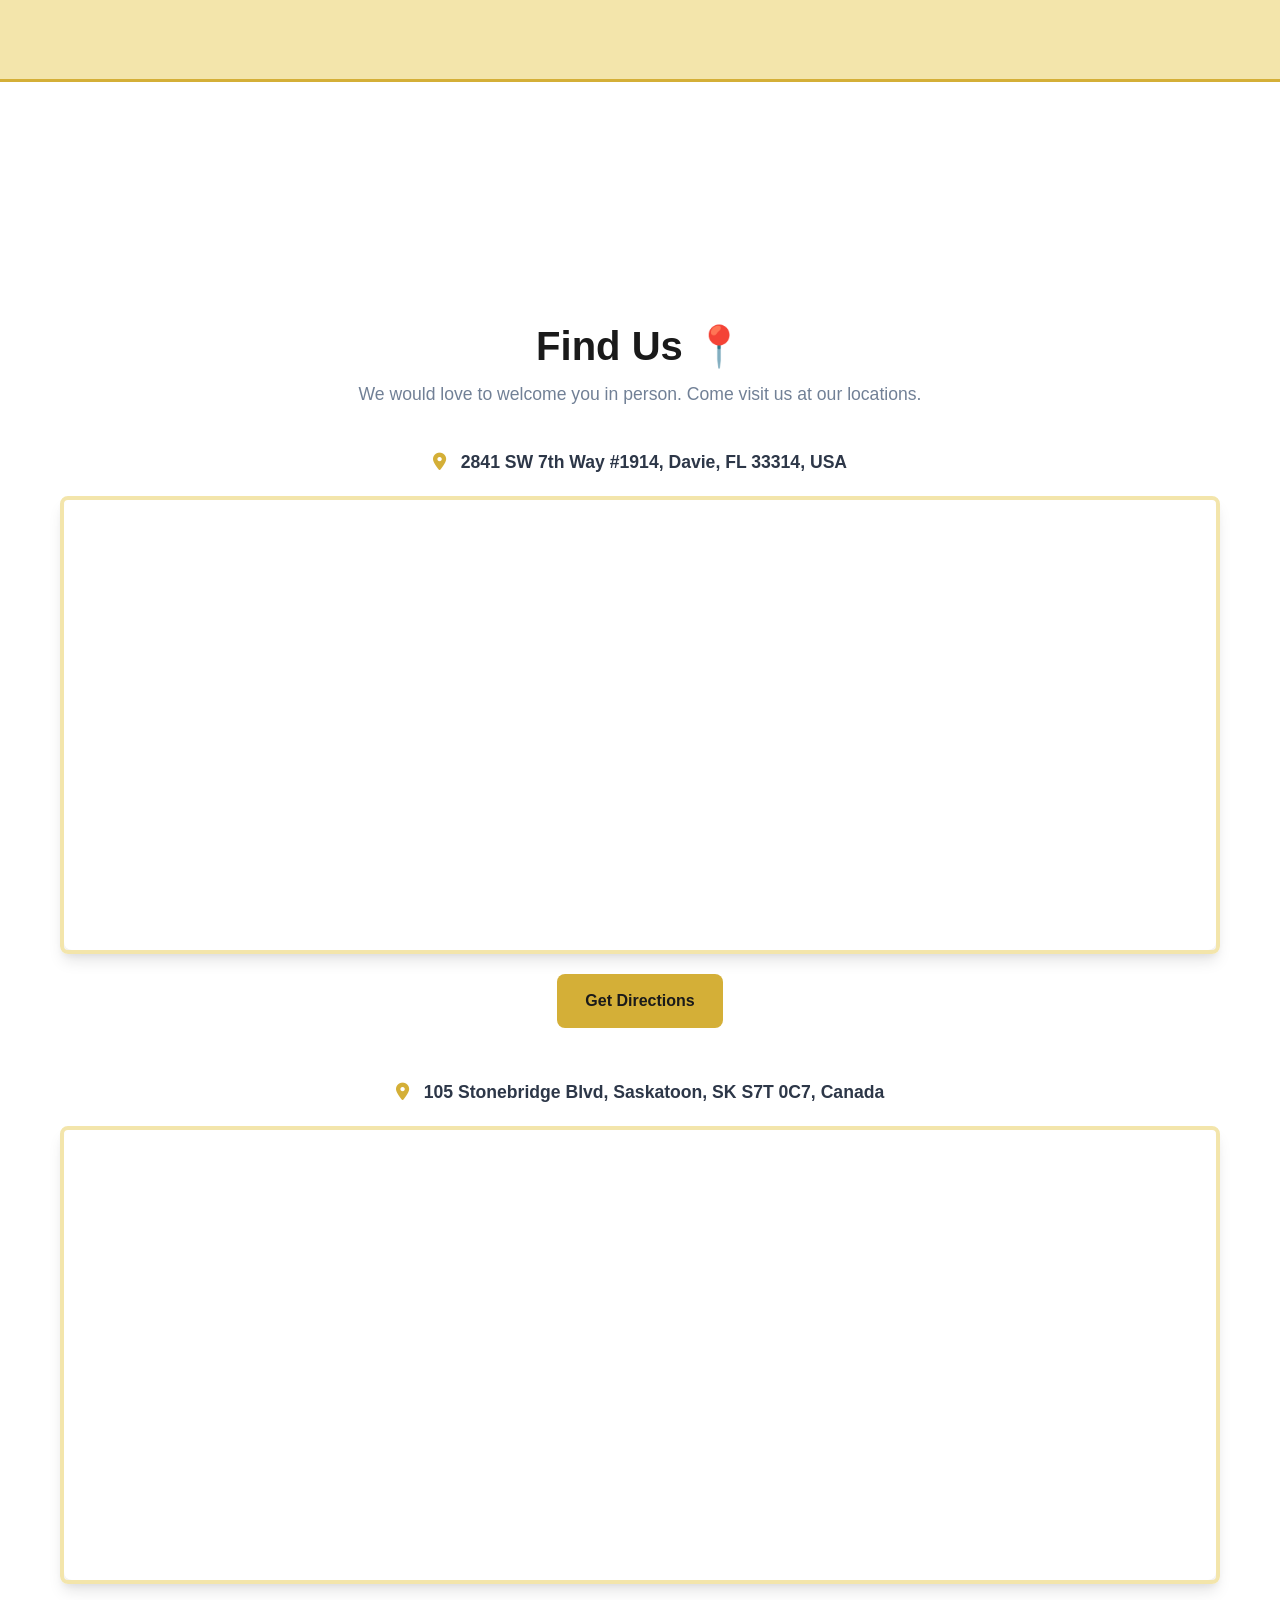
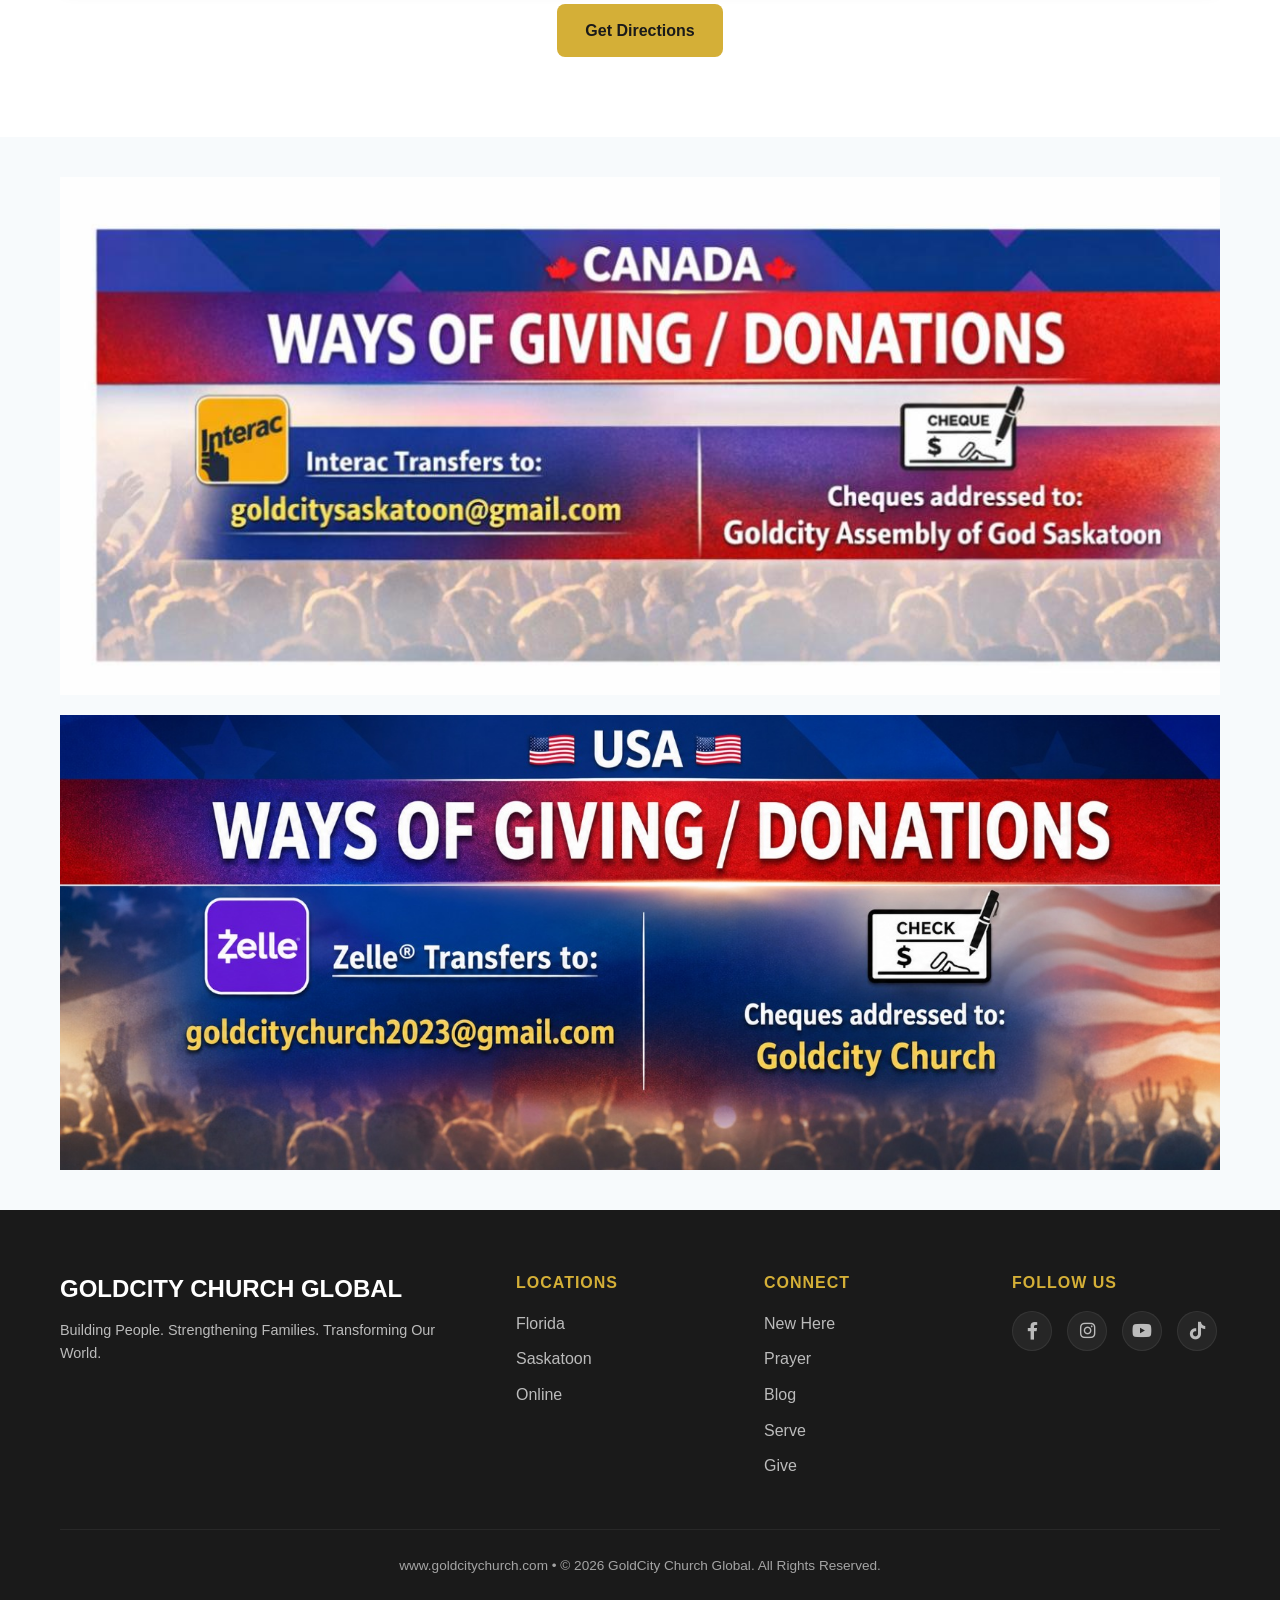
==== commit e3a55794: "Update index.html" ====
--- a/index.html
+++ b/index.html
@@ -129,14 +129,14 @@
             <div class="loc-grid">
                 <!-- Florida USA Card -->
                 <div class="loc-card">
-                    <h3>Florida, USA</h3>
-                    <p>GoldCity Church Florida<br>2841 SW 7th Way #1914, Davie, FL 33314</p>
+                    <h3>Florida USA</h3>
+                    <p>GoldCity Church Florida<br>2841 SW 73rth Way #1914, Davie, FL 33314</p>
                     <p style="font-size: 0.85rem; color: var(--gold); margin: 5px 0 15px;">
                     <a href="#florida-map" class="btn btn-primary btn-full-mobile">Find Us</a>
                 </div>
                 <!-- Saskatoon Card -->
                 <div class="loc-card">
-                    <h3>Saskatoon, Canada</h3>
+                    <h3>Saskatoon</h3>
                     <p>Hampton Inn (Conference Hall)<br>105 Stonebridge Blvd, Saskatoon Canada, SK S7T 0C7</p>
                     <p style="font-size: 0.85rem; color: var(--gold); margin: 5px 0 15px;">Sundays 10:00AM</p>
                     <a href="#saskatoon-map" class="btn btn-primary btn-full-mobile">Explore Saskatoon</a>
@@ -267,8 +267,8 @@
     <!-- GIVE SECTION -->
     <section class="section give-section" id="give">
         <div class="container">
-            <img src="images/give.jpg" alt="Give" style="max-width: 100%; margin-bottom: 20px;" />
-            <img src="images/usa.jpg" alt="USA" style="max-width: 100%;" />
+            <img src="images/ give.jpg" alt="Give" style="max-width: 100%; margin-bottom: 20px;" />
+            <img src="images/ usa.jpg" alt="USA" style="max-width: 100%;" />
         </div>
     </section>
 
